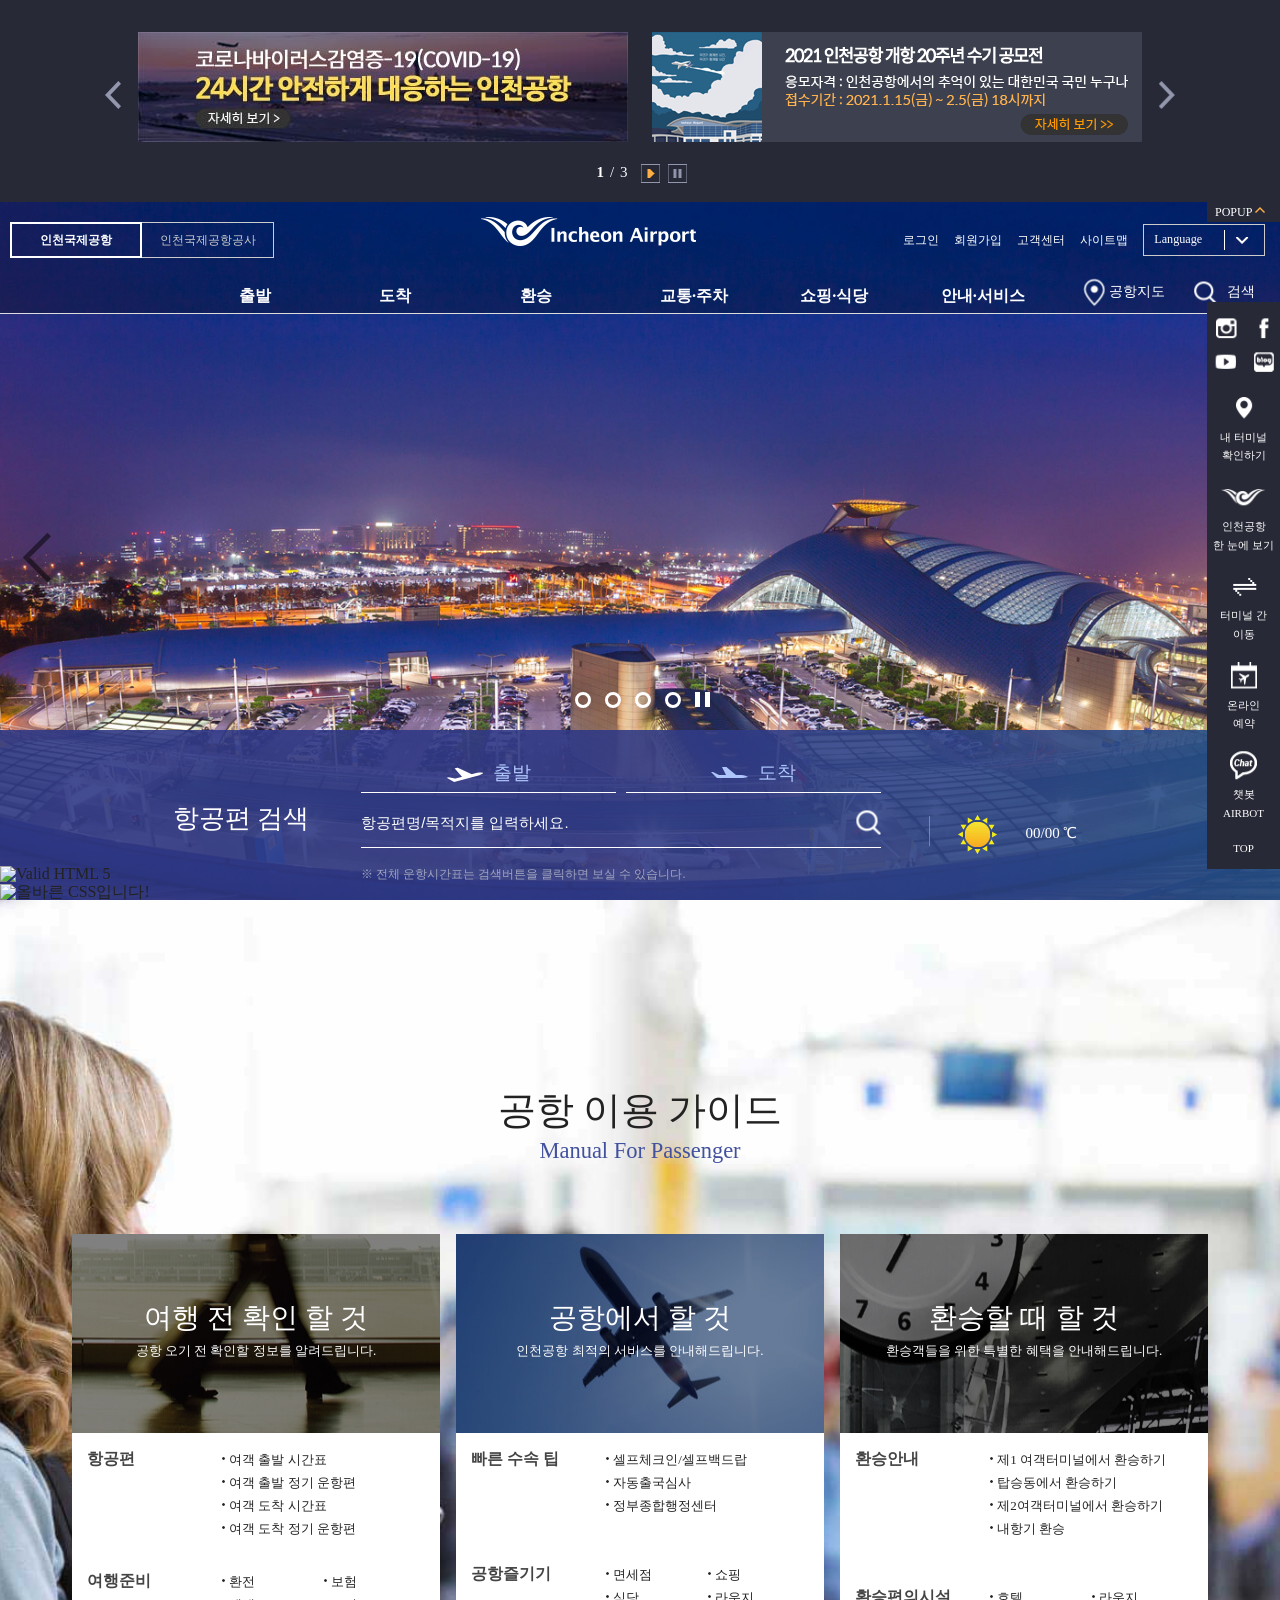
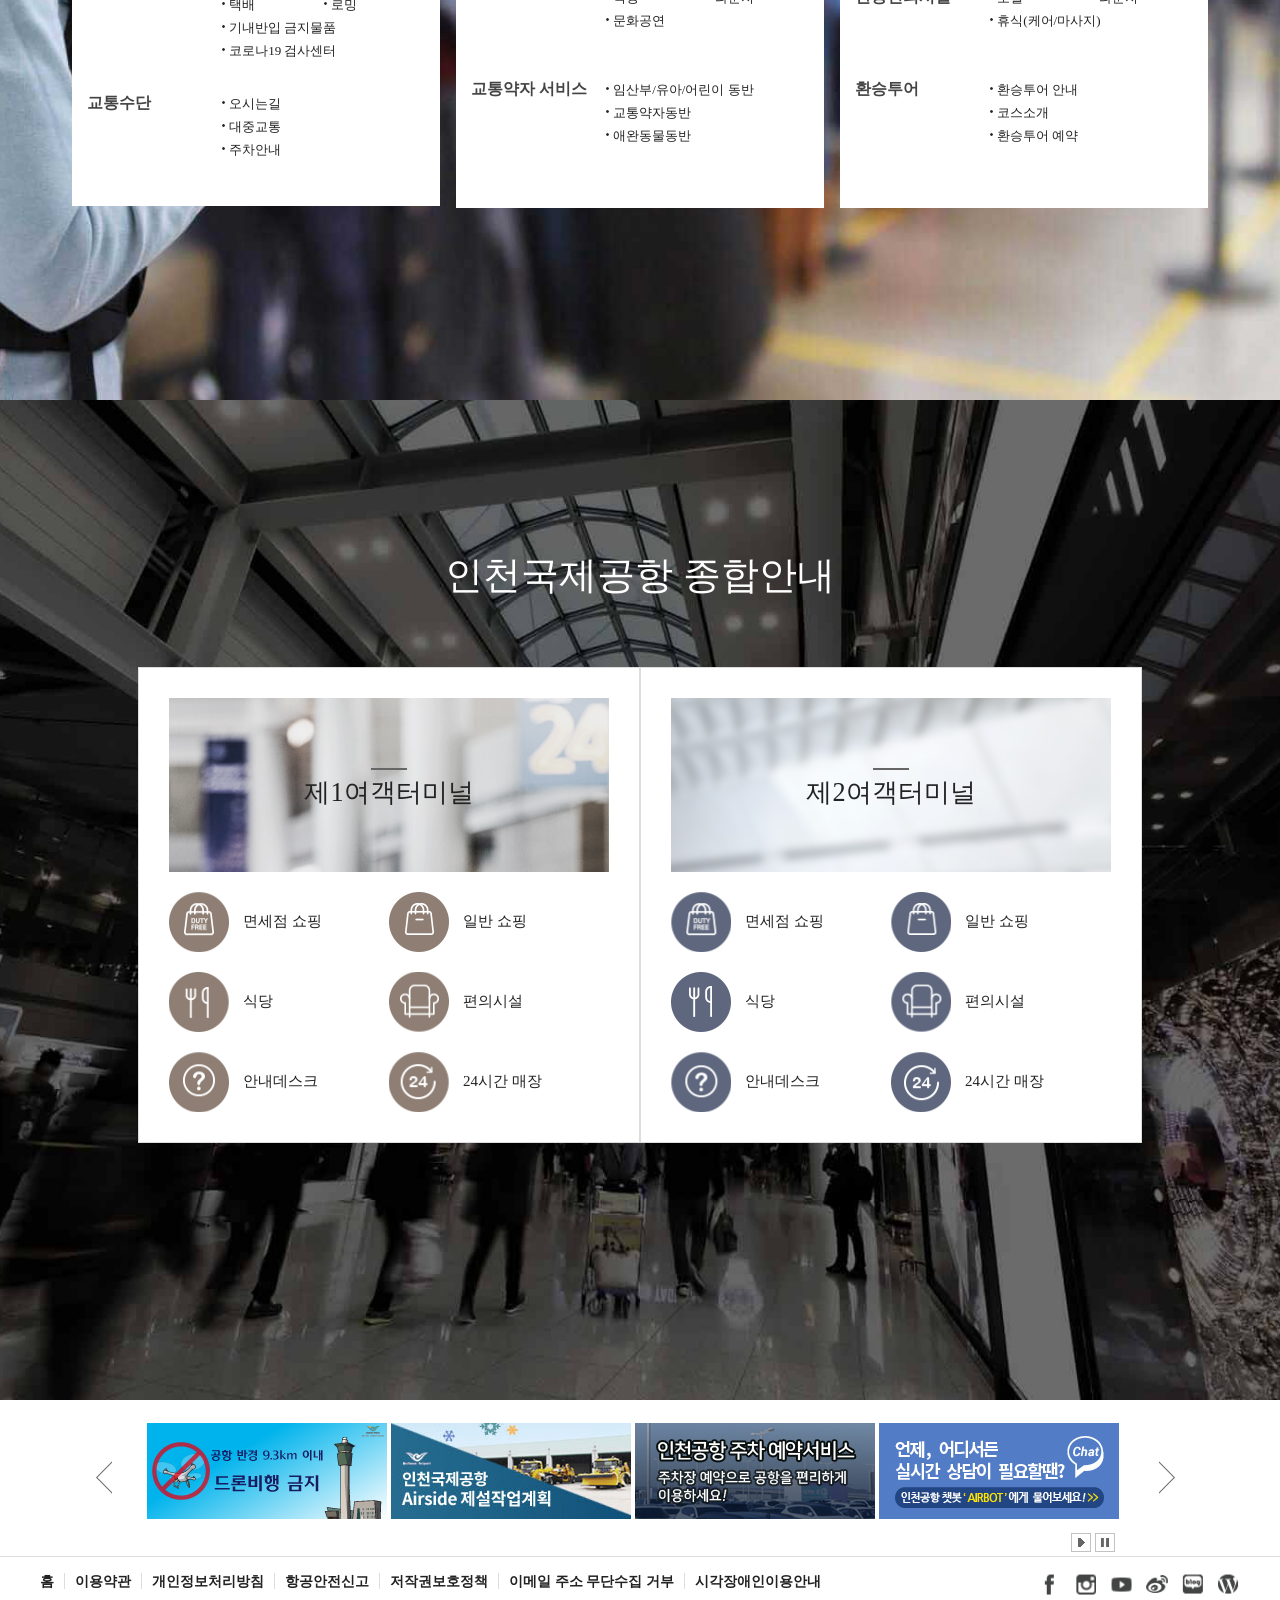
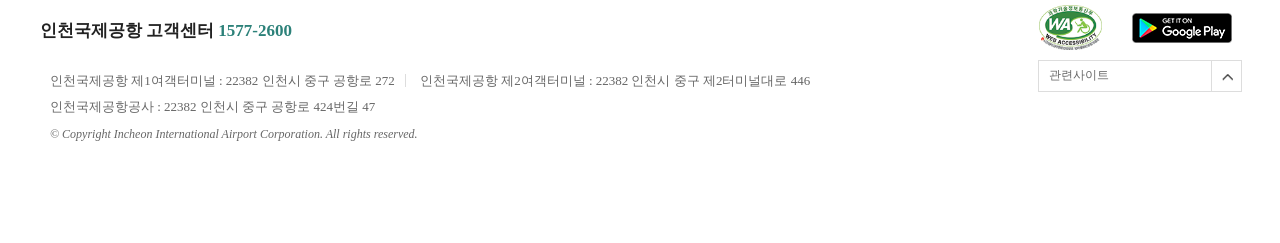
==== index.html @ b33a5fed "update" ====
<!DOCTYPE html>
<html lang="ko">
<head>
    <title>인천국제공항</title>
    <meta charset="UTF-8">
    <meta http-equiv="X-UA-Compatible" content="IE=Edge">
    <!-- <meta http-equiv="X-UA-Compatible" content="IE=Emulate10"> -->
    <meta name="Viewport" content="width=device-width, initial-scale=1.0, minimum-scale=1.0. maximum-scale=1.6, user-scalable=no">
    <meta name="Title" content="인천국제공항">
    <meta name="Publisher" content="프론트엔드 박소혜">
    <meta name="Author-date" content="2021-01-20"> 
    <meta name="Author" content="프론트엔드 박소혜">
    <meta name="Copyright" content="인천국제공항">
    <meta name="Keywords" content="인천국제공항, 인천국제공항공사, 출발, 도착, 환승, 교통, 주차, 쇼핑, 공항지도, 항공편, 수속, 제1 여객터미널, 제2 여객터미널, 면세점">
    <meta name="description" content="인천공항 한 눈에 보기 제1여객터미널 안내표 : 제1교통센터, 제1여객터미널로 구성. 제1교통센터, 제1여객터미널. 일반구역, 면세구역, 탑승동. 4F, 전문식당가"> 
    <meta name="Robots" content="index, follow">

    <!-- 파비콘 -->
    <link rel="shortcut icon" href="./img/favicon-16x16.png">
    <link rel="shortcut icon" href="./img/favicon-32x32.png">
    <link rel="apple-touch-icon" href=".img/apple-touch-icon.png">

    <link rel="stylesheet" href="./css/common.css">
    <link rel="stylesheet" href="./css/style.css">
    <link rel="stylesheet" href="./css/fonts.css">
    <link rel="stylesheet" href="./css/response.css">

    <!-- 오픈 아이콘 -->
    <link rel="stylesheet" href="https://cdnjs.cloudflare.com/ajax/libs/font-awesome/4.7.0/css/font-awesome.min.css"> <!-- font-awesome 4.0 -->
    <script src='https://kit.fontawesome.com/a076d05399.js'></script> <!-- font-awesome 5.0 -->

    <!-- 오픈소스 -->
    <script src="./js/lib/jquery-1.12.4.min.js"></script>
    <script src="./js/lib/prefixfree.min.js"></script>
    <script src="./js/lib/jquery.touchSwipe.js"></script>
    <script src="./js/lib/jquery.easing.1.3.js"></script>

    <!-- 조건 주석문 익스프롤러 하위 IE9 IE8 IE7 폴리필 -->
    <!-- 스크립트 스타일 -->

    <!--[if lte IE 9]>
        <script src="./js/lib/IE9.js"></script>
    <![endif]-->

    <!--[if lte IE 8]>
        <script src="./js/lib/html5shiv.min.js"></script>
        <script src="./js/lib/jqPIE.js"></script>
        <script src="./js/lib/PIE.js"></script>
        <link rel="stylesheet" type="text/css" href="./css/ie8.css">
    <![endif]-->

    <!--[if lte IE 7]>
        <link rel="stylesheet" type="text/css" href="./css/ie7.css">
    <![endif]-->
 
</head>
<body>
<ul id="skip">
        <li><a href="#wrap">본문 바로가기</a></li>
        <li><a href="#header">주 메뉴 바로가기</a></li>
</ul>

<div id="wrap">
    <!-- mobile -->
    <div id="mobile">
        <div id="mobile-header">
        <div class="wrap">
            <div class="gap">
                <div class="content">
                    <div class="mobile-menu">
                        <a href="javascript:" class="mMenuBtn" title="인천국제공항 모바일전용 메뉴버튼">
                            <i></i>
                            <i></i>
                            <i></i>
                        </a>
                    </div>
                    <div class="mobile-logo">
                        <a href="http://sohye.dothome.co.kr/airport/" title="인천국제공항"><img src="./img/logo.png" alt="인천국제공항 로고"></a>
                    </div>
                </div>
            </div>
        </div>
        </div>

    <!-- mobile menu -->
        <div id="mobile-menu">
            <div class="whole-wrap">
                <div class="mMenu-header">
            <div class="wrap">
                <div class="gap">
                    <ul class="row1">
                        <li class="side-btn">
                            <a href="https://www.airport.kr/ap/ko/map/mapInfo.do">
                                <i></i>
                                <span>공항지도</span>
                            </a>
                        </li>
                        <li class="side-btn">
                            <a href="javascript:">
                                <i></i>
                                <span>검색</span>
                            </a>
                        </li>
                        <li class="close-btn">
                            <a href="#" class="closeBtn" title="모바일 메뉴닫기">
                                <i></i>
                                <i></i>
                            </a>
                        </li>
                    </ul>
                    <ul class="row2">
                        <li><a href="#" title="인천국제공항 로그인">로그인</a></li>
                        <li><a href="https://www.airport.kr/ap/ko/cmm/memberRegGuide.do" title="인천국제공항 회원가입">회원가입</a></li>
                        <li><a href="https://www.airport.kr/ap/ko/cus/faqList.do" title="인천국제공항 고객센터">고객센터</a></li>
                        <li><a href="https://www.airport.kr/ap_cnt/ko/cmm/sitemap/sitemap.do" title="인천국제공항 사이트맵">사이트맵</a></li>
                    </ul>
                </div>
            </div>
                </div>
                <div class="mMenu-main">
                    <div class="wrap">
                        <div class="gap">
                            
                            <ul class="content">
                                <li>
                                    <a href="https://www.airport.kr/ap/ko/dep/depPasSchList.do" class="mobile-title" title="출발">
                                        <span>출발</span>
                                        <i></i>
                                    </a>
                                    <span class="mobile-side">
                                        <a href="https://www.airport.kr/ap/ko/dep/depPasSchList.do" title="출발시간">출발시간</a>
                                        <a href="https://www.airport.kr/ap_cnt/ko/dep/process/deppro.do" title="출발절차">출발절차</a>
                                        <a href="https://www.airport.kr/ap_cnt/ko/dep/depche/depche.do" title="출발체크사항">출발체크사항</a>
                                        <a href="https://www.airport.kr/ap/ko/dep/apAirlinesList.do" title="취항정보">취항정보</a>
                                    </span>
                                </li>
                            
                                <li>
                                    <a href="https://www.airport.kr/ap/ko/arr/arrPasSchList.do" class="mobile-title" title="도착">
                                        <span>도착</span>
                                        <i></i>
                                    </a>
                                    <span class="mobile-side">
                                        <a href="https://www.airport.kr/ap/ko/arr/arrPasSchList.do" title="도착시간">도착시간</a>
                                        <a href="https://www.airport.kr/ap_cnt/ko/arr/process/immpro.do" title="입국절차">입국절차</a>
                                        <a href="https://www.airport.kr/ap_cnt/ko/arr/welcom/welcom.do" title="환영안내">환영안내</a>
                                    </span>
                                </li>
                            
                                <li>
                                    <a href="https://www.airport.kr/ap_cnt/ko/trn/intro/intro.do" class="mobile-title" title="환승">
                                        <span>환승</span>
                                        <i></i>
                                    </a>
                                    <span class="mobile-side">
                                        <a href="https://www.airport.kr/ap_cnt/ko/trn/intro/intro.do" title="환승안내">환승안내</a>
                                        <a href="https://www.airport.kr/ap/ko/trn/trnServiceMain.do" title="환승편의시설">환승편의시설</a>
                                        <a href="https://www.airport.kr/ap/ko/trn/trnServiceMain.do" title="환승투어">환승투어</a>
                                    </span>
                                </li>
                            
                                <li>
                                    <a href="https://www.airport.kr/ap_cnt/ko/tpt/direction/direction.do" class="mobile-title" title="교통·주차">
                                        <span>교통·주차</span>
                                        <i></i>
                                    </a>
                                    <span class="mobile-side">
                                        <a href="https://www.airport.kr/ap_cnt/ko/tpt/direction/direction.do" title="오시는길">오시는길</a>
                                        <a href="https://www.airport.kr/ap_cnt/ko/tpt/parinf/parinf.do" title="주차안내">주차안내</a>
                                        <a href="https://www.airport.kr/ap_cnt/ko/tpt/pblctpt/pblctpt.do" title="대중교통">대중교통</a>
                                        <a href="https://www.airport.kr/ap_cnt/ko/tpt/shuttle/cirbus1/cirbus1.do" title="공항셔틀버스">공항셔틀버스</a>
                                        <a href="https://www.airport.kr/ap_cnt/ko/tpt/rentcar/rentcar.do" title="렌터카">렌터카</a>
                                    </span>
                                </li>
                            
                                <li>
                                    <a href="https://www.airport.kr/ap/ko/shp/getDutyInfoMain.do" class="mobile-title" title="쇼핑·식당">
                                        <span>쇼핑·식당</span>
                                        <i></i>
                                    </a>
                                    <span class="mobile-side">
                                        <a href="https://www.airport.kr/ap/ko/shp/getDutyInfoMain.do" title="면세점쇼핑">면세점쇼핑</a>
                                        <a href="https://www.airport.kr/ap/ko/shp/getShopInfoMain.do" title="일반쇼핑">일반쇼핑</a>
                                        <a href="https://www.airport.kr/ap/ko/shp/getFoodInfoMain.do" title="식당">식당</a>
                                        <a href="https://www.airport.kr/ap/ko/shp/getEventLayerPopup.do" title="이벤트">이벤트</a>
                                    </span>
                                </li>
                            
                                <li>
                                    <a href="https://www.airport.kr/ap_cnt/ko/svc/terinfo/terinfo.do" class="mobile-title" title="안내·서비스">
                                        <span>안내·서비스</span>
                                        <i></i>
                                    </a>
                                    <span class="mobile-side">
                                        <a href="https://www.airport.kr/ap_cnt/ko/svc/terinfo/terinfo.do" title="터미널안내">터미널안내</a>
                                        <a href="https://www.airport.kr/ap/ko/map/mapInfo.do?TERMINAL=P01" title="공항지도">공항지도</a>
                                        <a href="https://www.airport.kr/ap/ko/svc/getFacilityMain.do" title="안내·편의시설">안내·편의시설</a>
                                        <a href="https://www.airport.kr/ap/ko/svc/attractionMain.do" title="공항즐기기">공항즐기기</a>
                                        <a href="https://www.airport.kr/ap_cnt/ko/svc/cusserv/cusserv.do" title="맞춤형 서비스">맞춤형 서비스</a>
                                    </span>
                                </li>
                            </ul>
                            <div class="footer-row1">
                                <ul>
                                    <li>
                                        <a href="https://www.airport.kr/ap/ko/index.do" title="인천국제공항 한국어 사이트 바로가기">한국어
                                        </a>
                                        <i>|</i>
                                    </li>
                                    <li>
                                        <a href="https://www.airport.kr/ap/en/index.do" title="Incheon International Airport English Website">English
                                        </a>
                                        <i>|</i>
                                    </li>
                                    <li>
                                        <a href="https://www.airport.kr/ap/ch/index.do" title="仁川国际机场中文网站">中文
                                        </a>
                                        <i>|</i>
                                    </li>
                                    <li>
                                        <a href="https://www.airport.kr/ap/ja/index.do" title="仁川国際空港 日本語ウェブサイト">日本語
                                        </a>
                                    </li>
                                </ul>
                            </div>
                            <div class="footer-row2">
                                <ul>
                                    <li class="airport">
                                        <a href="http://sohye.dothome.co.kr/airport/">
                                            <span>인천국제공항</span>
                                        </a>
                                    </li>
                                    <li class="corp">
                                        <a href="https://www.airport.kr/co/ko/index.do">
                                            <span>인천국제공항공사</span>
                                        </a>
                                    </li>
                                </ul>
                            </div>
                            
                        </div>
                    </div>
                </div>
            </div>
        </div>
    </div>

    <!-- pop-up -->
    <div class="pop-up">
        <div class="slide-container">
            <div class="slide-view">
                <ul class="slide-wrap clearfix">

                    <li class="slide slide2"><!--3/3-->
                        <div class="slide-gap"> <!-- 바깥여백 margin -->
                            <span><!-- 여백 -->
                                <a href="https://www.airport.kr/co/ko/cmm/cmmBbsView.do?FNCT_CODE=19&NTT_ID=24870" title="코로나19 관련 국가별 입국 제한 현황">
                                    <img src="./img/pop-slide4.png" alt="코로나19 관련하여 국가별 입국 제한 현황을 사전에 확인하시어, 출국 전 참고하여 주시기 바랍니다."></a></span>
                        </div>
                    </li>
                    <li class="slide slide0"><!--1/3-->
                        <div class="slide-gap"> <!-- 바깥여백 margin -->
                            <span><!-- 여백 -->
                                <a href="https://www.airport.kr/ap_cnt/ko/svc/covid19/checkin/checkin.do" title="코로나바이러스감염증-19(COVID-19) 24시간 안전하게 대응하는 인천공항">
                                    <img src="./img/pop-slide0.jpg" alt="코로나바이러스감염증-10(COVID-19) 24시간 안전하게 대응하는 인천공항 자세히 보기"></a></span>
                            <span><!-- 여백 -->
                                <a href="https://www.airport.kr/co/ko/cmm/cmmBbsView.do?PAGEINDEX=1&SEARCH_STR=&FNCT_CODE=19&SEARCH_TYPE=&NTT_ID=25133&SEARCH_FROM=2005.01.03&SEARCH_TO=2021.01.14" title="2021 인천공항 개항 20주년 수기 공모전">
                                    <img src="./img/pop-slide1.png" alt="2021 인천공항 개항 20주년 수기 공모전. 응모자격 : 인천공항에서의 추억이 있는 대한민국 국민 누구나. 접수기간 : 2021.1.15(금) ~ 2.5(금) 18시까지"></a></span>
                        </div>
                    </li>
                    <li class="slide slide1"><!--2/3-->
                        <div class="slide-gap"> <!-- 바깥여백 margin -->
                            <span><!-- 여백 -->
                                <a href="https://www.airport.kr/ap_cnt/ko/svc/covid19/medical/medical.do" title="인천공항 코로나19 검사센터 운영 안내">
                                    <img src="./img/pop-slide2.png" alt="인천공항 코로나19 검사센터 운영 안내. 20.12.31부터 인천공항 코로나19 검사센터가 운영됩니다. 이용에 참고하여 주시기 바랍니다. 위치: 제2여객터미널 지하1층 서편주차장"></a></span>
                            <span><!-- 여백 -->
                                <a href="http://ncov.mohw.go.kr/" title="코로나바이러스감염증-19(COVID-19) 신속한 정보를 확인하세요!">
                                    <img src="./img/pop-slide3.png" alt="코로나바이러스감염증-19(COVID-19) 신속한 정보를 확힌하세요! 대한민국 코로나바이러스감염증-19 홈페이지 바로가기"></a></span>
                        </div>
                    <li class="slide slide2"><!--3/3-->
                        <div class="slide-gap"> <!-- 바깥여백 margin -->
                            <span><!-- 여백 -->
                                <a href="https://www.airport.kr/co/ko/cmm/cmmBbsView.do?FNCT_CODE=19&NTT_ID=24870" title="코로나19 관련 국가별 입국 제한 현황">
                                    <img src="./img/pop-slide4.png" alt="코로나19 관련하여 국가별 입국 제한 현황을 사전에 확인하시어, 출국 전 참고하여 주시기 바랍니다."></a></span>
                        </div>
                    </li>
                    <li class="slide slide0"><!--1/3-->
                        <div class="slide-gap"> <!-- 바깥여백 margin -->
                            <span><!-- 여백 -->
                                <a href="https://www.airport.kr/ap_cnt/ko/svc/covid19/checkin/checkin.do" title="코로나바이러스감염증-19(COVID-19) 24시간 안전하게 대응하는 인천공항">
                                    <img src="./img/pop-slide0.jpg" alt="코로나바이러스감염증-10(COVID-19) 24시간 안전하게 대응하는 인천공항 자세히 보기"></a></span>
                            <span><!-- 여백 -->
                                <a href="https://www.airport.kr/co/ko/cmm/cmmBbsView.do?PAGEINDEX=1&SEARCH_STR=&FNCT_CODE=19&SEARCH_TYPE=&NTT_ID=25133&SEARCH_FROM=2005.01.03&SEARCH_TO=2021.01.14" title="2021 인천공항 개항 20주년 수기 공모전">
                                    <img src="./img/pop-slide1.png" alt="2021 인천공항 개항 20주년 수기 공모전. 응모자격 : 인천공항에서의 추억이 있는 대한민국 국민 누구나. 접수기간 : 2021.1.15(금) ~ 2.5(금) 18시까지"></a></span>
                        </div>
                    </li>
                </ul>
                <div class="left-btn">
                    <a href="#" class="leftBtn" title="팝업창 이전 버튼"></a>
                </div>
                <div class="right-btn">
                    <a href="#" class="rightBtn" title="팝업창 다음 버튼"></a>
                </div>
            </div>
            <div class="page-wrap">
                <span class="pageBtn addPage">1</span>
                <span class="pageBtn">/</span>
                <span class="pageBtn">3</span>
                <span class="playBtn"><a href="#" title="재생버튼" class="pagePlay"></a></span>
                <span class="stopBtn"><a href="#" title="정지버튼" class="pageStop"></a></span>
            </div>
        </div>

        <div class="pop-close-btn">
            <a href="javascript:" class="closeBtn">
                POPUP
                <span></span>
            </a>
        </div>
        
    </div>
    
    <header id="header">
        <div class="wrap">
            <div class="gap">
                <ul class="content">

                    <li class="left">
                        <div class="airport">
                            <a href="http://sohye.dothome.co.kr/airport/">
                                <span>인천국제공항</span>
                            </a>
                        </div>
                        <div class="corp">
                            <a href="https://www.airport.kr/co/ko/index.do">
                                <span>인천국제공항공사</span>
                            </a>
                        </div>
                    </li>

                    <li class="logo">
                        <a href="http://sohye.dothome.co.kr/airport/" title="인천국제공항 바로가기"></a>
                    </li>

                    <li class="right">
                        <aside id="aside">

                            <ul>
                                <li><a href="javascript:" title="로그인">로그인</a></li><!-- 팝업창 -->
                                <li><a href="https://www.airport.kr/ap/ko/cmm/memberRegGuide.do" title="회원가입">회원가입</a></li>
                                <li><a href="https://www.airport.kr/ap/ko/cus/faqList.do" title="고객센터">고객센터</a></li>
                                <li><a href="https://www.airport.kr/ap_cnt/ko/cmm/sitemap/sitemap.do" title="사이트맵">사이트맵</a></li>
                            </ul>
                            
                            <div class="language">
                                <a href="javascript:" class="languageBtn" title="language">Language<span><i></i></span></a>
                            </div>
                            <div class="multi">
                                <a href="https://www.airport.kr/ap/ko/index.do" title="인천국제공항 한국어 사이트 바로가기">한국어</a>
                                <a href="https://www.airport.kr/ap/en/index.do" title="Incheon International Airport English Website">English</a>
                                <a href="https://www.airport.kr/ap/ch/index.do" title="仁川国际机场中文网站">中文</a>
                                <a href="https://www.airport.kr/ap/ja/index.do" title="仁川国際空港 日本語ウェブサイト">日本語</a>
                            </div>
                        </aside>    
                    </li>

                </ul>
                <div id="nav">
                    <div class="nav-gap">
                        <ul class="nav-content">
                            <li class="main-btn"><a href="https://www.airport.kr/ap/ko/dep/depPasSchList.do"  class="mainBtn" title="출발">출발</a></li>
                            <li class="main-btn"><a href="https://www.airport.kr/ap/ko/arr/arrPasSchList.do"  class="mainBtn" title="도착">도착</a></li>
                            <li class="main-btn"><a href="https://www.airport.kr/ap_cnt/ko/trn/intro/intro.do"  class="mainBtn" title="환승">환승</a></li>
                            <li class="main-btn"><a href="https://www.airport.kr/ap_cnt/ko/tpt/direction/direction.do"  class="mainBtn" title="교통·주차">교통·주차</a></li>
                            <li class="main-btn"><a href="https://www.airport.kr/ap/ko/shp/getDutyInfoMain.do"  class="mainBtn" title="쇼핑·식당">쇼핑·식당</a></li>
                            <li class="main-btn"><a href="https://www.airport.kr/ap_cnt/ko/svc/terinfo/terinfo.do"  class="mainBtn" title="안내·서비스">안내·서비스</a></li>
                        </ul>
                        <ul class="nav-side">
                            <li class="side-btn">
                                <a href="https://www.airport.kr/ap/ko/map/mapInfo.do">
                                    <i></i>
                                    <span>공항지도</span>
                                </a>
                            </li>
                            <li class="side-btn">
                                <a href="javascript:">
                                    <i></i>
                                    <span>검색</span>
                                </a>
                            </li>
                        </ul>
                    </div>
                </div>
            </div>
        </div>
        <!-- sub-menu -->
        <div class="sub-bg">
            <div class="sub-gap">
                <ul class="sub-content">
                    <li>
                        <ul> <!-- 출발 -->
                            <li><a href="https://www.airport.kr/ap/ko/dep/depPasSchList.do" title="출발시간">출발시간</a></li>
                            <li><a href="https://www.airport.kr/ap_cnt/ko/dep/process/deppro.do" title="출발절차">출발절차</a></li>
                            <li><a href="https://www.airport.kr/ap_cnt/ko/dep/depche/depche.do" title="출발체크사항">출발체크사항</a></li>
                            <li><a href="https://www.airport.kr/ap/ko/dep/apAirlinesList.do" title="취항정보">취항정보</a></li>
                        </ul>
                    </li>
                    <li>
                        <ul> <!-- 도착 -->
                            <li><a href="https://www.airport.kr/ap/ko/arr/arrPasSchList.do" title="도착시간">도착시간</a></li>
                            <li><a href="https://www.airport.kr/ap_cnt/ko/arr/process/immpro.do" title="입국절차">입국절차</a></li>
                            <li><a href="https://www.airport.kr/ap_cnt/ko/arr/welcom/welcom.do" title="환영안내">환영안내</a></li>
                        </ul>
                    </li>
                    <li>
                        <ul> <!-- 환승 -->
                            <li><a href="https://www.airport.kr/ap_cnt/ko/trn/intro/intro.do" title="환승안내">환승안내</a></li>
                            <li><a href="https://www.airport.kr/ap/ko/trn/trnServiceMain.do" title="환승편의시설">환승편의시설</a></li>
                            <li><a href="https://www.airport.kr/ap/ko/trn/trnServiceMain.do" title="환승투어">환승투어</a></li>
                        </ul>
                    </li>
                    <li>
                        <ul> <!-- 교통·주차 -->
                            <li><a href="https://www.airport.kr/ap_cnt/ko/tpt/direction/direction.do" title="오시는길">오시는길</a></li>
                            <li><a href="https://www.airport.kr/ap_cnt/ko/tpt/parinf/parinf.do" title="주차안내">주차안내</a></li>
                            <li><a href="https://www.airport.kr/ap_cnt/ko/tpt/pblctpt/pblctpt.do" title="대중교통">대중교통</a></li>
                            <li><a href="https://www.airport.kr/ap_cnt/ko/tpt/shuttle/cirbus1/cirbus1.do" title="공항셔틀버스">공항셔틀버스</a></li>
                            <li><a href="https://www.airport.kr/ap_cnt/ko/tpt/rentcar/rentcar.do" title="렌터카">렌터카</a></li>
                        </ul>
                    </li>
                    <li>
                        <ul> <!-- 쇼핑·식당 -->
                            <li><a href="https://www.airport.kr/ap/ko/shp/getDutyInfoMain.do" title="면세점쇼핑">면세점쇼핑</a></li>
                            <li><a href="https://www.airport.kr/ap/ko/shp/getShopInfoMain.do" title="일반쇼핑">일반쇼핑</a></li>
                            <li><a href="https://www.airport.kr/ap/ko/shp/getFoodInfoMain.do" title="식당">식당</a></li>
                            <li><a href="https://www.airport.kr/ap/ko/shp/getEventLayerPopup.do" title="이벤트">이벤트</a></li>
                        </ul>
                    </li>
                    <li>
                        <ul> <!-- 안내·서비스 -->
                            <li><a href="https://www.airport.kr/ap_cnt/ko/svc/terinfo/terinfo.do" title="터미널안내">터미널안내</a></li>
                            <li><a href="https://www.airport.kr/ap/ko/map/mapInfo.do?TERMINAL=P01" title="공항지도">공항지도</a></li>
                            <li><a href="https://www.airport.kr/ap/ko/svc/getFacilityMain.do" title="안내·편의시설">안내·편의시설</a></li>
                            <li><a href="https://www.airport.kr/ap/ko/svc/attractionMain.do" title="공항즐기기">공항즐기기</a></li>
                            <li><a href="https://www.airport.kr/ap_cnt/ko/svc/cusserv/cusserv.do" title="맞춤형 서비스">맞춤형 서비스</a></li>
                        </ul>
                    </li>
                </ul>
            </div>
        </div>
    </header>

    <div id="wheel-nav">
        <div class="wrap">
            <div class="gap">
                <div class="content">
                    <ul class="clearfix">
                        <li class="logo"><h2><img src="./img/logo_symbol.png" alt="인천국제공항 네비게이션 로고"></h2></li>
                        <li class="mainMenu">
                            <ul class="clearfix">
                                <li class="main-btn"><a href="https://www.airport.kr/ap/ko/dep/depPasSchList.do"  class="mainBtn" title="출발">출발</a></li>
                                <li class="main-btn"><a href="https://www.airport.kr/ap/ko/arr/arrPasSchList.do"  class="mainBtn" title="도착">도착</a></li>
                                <li class="main-btn"><a href="https://www.airport.kr/ap_cnt/ko/trn/intro/intro.do"  class="mainBtn" title="환승">환승</a></li>
                                <li class="main-btn"><a href="https://www.airport.kr/ap_cnt/ko/tpt/direction/direction.do"  class="mainBtn" title="교통·주차">교통·주차</a></li>
                                <li class="main-btn"><a href="https://www.airport.kr/ap/ko/shp/getDutyInfoMain.do"  class="mainBtn" title="쇼핑·식당">쇼핑·식당</a></li>
                                <li class="main-btn"><a href="https://www.airport.kr/ap_cnt/ko/svc/terinfo/terinfo.do"  class="mainBtn" title="안내·서비스">안내·서비스</a></li>
                            </ul>
                        </li>
                        <li class="searchMenu">
                            <ul class="clearfix">
                                <li class="side-btn">
                                    <a href="https://www.airport.kr/ap/ko/map/mapInfo.do">
                                        <i></i>
                                        <span>공항지도</span>
                                    </a>
                                </li>
                                <li class="side-btn">
                                    <a href="javascript:">
                                        <i></i>
                                        <span>검색</span>
                                    </a>
                                </li>
                            </ul>
                        </li>
                    </ul>
                </div>
            </div>
        </div>
    </div>

    <main id="main">
        <section id="section01" class="wheel_event">
            <div class="wrap">
                <div class="gap">
                    <div class="content">
                        <div class="slide-container">
                            <div class="slide-view">
                                <ul class="slide-wrap">
                                    <li class="slide slide0">
                                        <h2>Incheon Airport</h2>
                                        <h3>공항, 그 한계를 뛰어넘다</h3>
                                    </li>
                                    <li class="slide slide1">
                                        <h2>Incheon Airport</h2>
                                        <h3>감동, 그 기대를 뛰어넘다</h3>
                                    </li>
                                    <li class="slide slide2">
                                        <h2>Incheon Airport</h2>
                                        <h3>예술, 그 가치를 뛰어넘다</h3>
                                    </li>
                                    <li class="slide slide3">
                                        <h2>Incheon Airport</h2>
                                        <h3>기술, 그 상상을 뛰어넘다</h3>
                                    </li>
                                </ul>
                            </div>
                            <div class="btn-wrap">
                                <div class="next-btn"><a href="javascript:" class="nextBtn"></a></div>
                                <div class="prev-btn"><a href="javascript:" class="prevBtn"></a></div>
                            </div>
                            <div class="page-wrap">
                                <ul class="clearfix">
                                    <li><a href="javascript:" title="슬라이드1" class="pageBtn addEffect"><i class="blind">icon</i></a></li>
                                    <li><a href="javascript:" title="슬라이드2" class="pageBtn"><i class="blind">icon</i></a></li>
                                    <li><a href="javascript:" title="슬라이드3" class="pageBtn"><i class="blind">icon</i></a></li>
                                    <li><a href="javascript:" title="슬라이드4" class="pageBtn"><i class="blind">icon</i></a></li>
                                    <li><a href="javascript:" title="재생/정지버튼" class="playBtn"></a>
                                    </li>
                                </ul>
                            </div>
                            <div class="search-wrap"><!-- bg url -->
                                <ul class="clearfix">
                                    <li class="search-title"><!-- display inline-block 항공편검색 -->
                                        <a href="javascript:" title="항공편 검색">항공편 검색</a>
                                    </li>
                                    <li class="search-flight"><!-- 출발,도착 -->
                                        <ul>
                                            <li class="row1 claerfix">
                                                <div>
                                                    <a href="javascript:" title="출발" class="addClick">
                                                        <i class="icon-plane"></i>
                                                        출발
                                                    </a>
                                                </div>
                                                <div>
                                                    <a href="javascript:" title="도착">
                                                        <i class="icon-plane"></i>
                                                        도착
                                                    </a>
                                                </div>
                                            </li>
                                            <li class="row2">
                                                <div>
                                                    <input type="text" name="flight" id="flight" placeholder="항공편명/목적지를 입력하세요.">
                                                    <a href="https://www.airport.kr/ap/ko/dep/depPasSchList.do"></a>
                                                </div>
                                            </li>
                                            <li class="row3">
                                                <span>※ 전체 운항시간표는 검색버튼을 클릭하면 보실 수 있습니다.</span>
                                            </li>
                                        </ul>
                                    </li>
                                    <li class="weather clearfix"><!-- 날씨,기온 -->
                                        <div>
                                            <span></span>
                                        </div>
                                        <div>
                                            <span>00/00 ℃</span>
                                        </div>
                                    </li>
                                </ul>
                            </div>
                        </div>
                    </div>
                </div>
            </div>
        </section>
        <section id="section02" class="wheel_event">
            <div class="wrap"><!-- width 100% -->
                <div class="gap"> <!-- max-width 1152 margin 0 auto -->
                    <div class="container"> <!-- width 100% -->
                        <div class="title-wrap">
                            <h2>공항 이용 가이드</h2>
                            <h3>Manual For Passenger</h3>
                        </div>
                        <ul class="clearfix">
                            <li> <!-- 1. 여행 전 확인 할 것 width 368(31.94444444%) height 540-->
                                <div class="li-gap"> <!-- margin 0 8px 총 16px-->
                                    <div class="header-wrap"> <!--width100% height200-->
                                        <h2>여행 전 확인 할 것</h2>
                                        <h3>공항 오기 전 확인할 정보를 알려드립니다.</h3>
                                    </div>
                                    <div class="content-wrap"><!-- width 100% height340-->
                                        <ul><!--  padding15 -->
                                            <li><!-- 1/3 항공편 -->
                                            <!-- <div class="content-box">
                                                
                                            </div> -->
                                            <div class="left-wrap"><!--width40%-->
                                                <span>항공편</span>
                                            </div>
                                            <div class="right-wrap"><!--width60%-->
                                                <ul>
                                                    <li><a href="https://www.airport.kr/ap/ko/dep/depPasSchList.do" title="여객 출발 시간표">여객 출발 시간표</a></li>
                                                    <li><a href="https://www.airport.kr/ap/ko/dep/pasRegSchList.do" title="여객 출발 정기 운항편">여객 출발 정기 운항편</a></li>
                                                    <li><a href="https://www.airport.kr/ap/ko/arr/arrPasSchList.do" title="여객 도착 시간표">여객 도착 시간표</a></li>
                                                    <li><a href="https://www.airport.kr/ap/ko/arr/pasRegSchList.do" title="여객 도착 정기 운항편">여객 도착 정기 운항편</a></li>
                                                </ul>
                                            </div>
                                            </li>
                                            <li> <!-- 2/3 여행준비 -->
                                            <div class="left-wrap"><span>여행준비</span></div>
                                            <div class="right-wrap">
                                                <ul>
                                                    <li><a href="https://www.airport.kr/ap/ko/svc/getFacilityMain.do?CTGRY_ID=11&UPPER_ID=111" title="환전">환전</a></li>
                                                    <li><a href="https://www.airport.kr/ap/ko/svc/getFacilityMain.do?CTGRY_ID=11&UPPER_ID=112" title="보험">보험</a></li>
                                                    <li><a href="https://www.airport.kr/ap/ko/svc/getFacilityMain.do?CTGRY_ID=16&UPPER_ID=161" title="택배">택배</a></li>
                                                    <li><a href="https://www.airport.kr/ap/ko/svc/getFacilityMain.do?CTGRY_ID=12&UPPER_ID=127" title="로밍">로밍</a></li>
                                                    <li class="long"><a href="" title="기내반입 금지물품">기내반입 금지물품</a></li>
                                                    <li class="long"><a href="https://www.airport.kr/ap_cnt/ko/svc/covid19/medical/medical.do" title="코로나19 검사센터">코로나19 검사센터</a></li>
                                                </ul>
                                            </div>
                                            </li>
                                            <li> <!-- 3/3 교통수단-->
                                            <div class="left-wrap"><span>교통수단</span></div>
                                            <div class="right-wrap">
                                                <ul>
                                                    <li><a href="https://www.airport.kr/ap_cnt/ko/tpt/direction/direction.do" title="오시는길">오시는길</a></li>
                                                    <li><a href="https://www.airport.kr/ap_cnt/ko/tpt/pblctpt/pblctpt.do" title="대중교통">대중교통</a></li>
                                                    <li><a href="https://www.airport.kr/ap_cnt/ko/tpt/parinf/parinf.do" title="주차안내">주차안내</a></li>
                                                </ul>
                                            </div>
                                            </li>
                                        </ul>
                                    </div>
                                </div>
                            </li>
                            <li> <!-- 2. -->
                                <div class="li-gap">
                                    <div class="header-wrap">
                                        <h2>공항에서 할 것</h2>
                                        <h3>인천공항 최적의 서비스를 안내해드립니다. </h3>
                                    </div>
                                    <div class="content-wrap">
                                        <ul>
                                            <li>
                                                <div class="left-wrap"><span>빠른 수속 팁</span></div>
                                                <div class="right-wrap">
                                                    <ul>
                                                        <li><a href="https://www.airport.kr/ap_lp/ko/dep/process/selfcheck/selfcheck.do" title="셀프체크인/셀프백드랍">셀프체크인/셀프백드랍</a></li>
                                                        <li><a href="https://www.airport.kr/ap_lp/ko/dep/process/autimm/autimm.do" title="자동출국심사">자동출국심사</a></li>
                                                        <li><a href="https://www.airport.kr/ap_lp/ko/dep/process/govcen/govcen.do" title="정부종합행정센터">정부종합행정센터</a></li>
                                                    </ul>
                                                </div>
                                            </li>
                                            <li>
                                                <div class="left-wrap"><span>공항즐기기</span></div>
                                                <div class="right-wrap">
                                                    <ul>
                                                        <li><a href="https://www.airport.kr/ap/ko/shp/getDutyInfoMain.do" title="면세점">면세점</a></li>
                                                        <li><a href="https://www.airport.kr/ap/ko/shp/getShopInfoMain.do" title="쇼핑">쇼핑</a></li>
                                                        <li><a href="https://www.airport.kr/ap/ko/shp/getFoodInfoMain.do" title="식당">식당</a></li>
                                                        <li><a href="https://www.airport.kr/ap/ko/svc/getFacilityMain.do?CTGRY_ID=14&UPPER_ID=142" title="라운지">라운지</a></li>
                                                        <li><a href="https://www.airport.kr/ap/ko/svc/attractionMain.do?TAB_ID=51" title="문화공연">문화공연</a></li>
                                                    </ul>
                                                </div>
                                            </li>
                                            <li>
                                                <div class="left-wrap"><span>교통약자 서비스</span></div>
                                                <div class="right-wrap">
                                                    <ul>
                                                        <li><a href="https://www.airport.kr/ap_lp/ko/svc/cusserv/servacc/servacc.do" title="임산부/유아/어린이 동반">임산부/유아/어린이 동반</a></li>
                                                        <li><a href="https://www.airport.kr/ap_lp/ko/svc/cusserv/servtra/servtra.do" title="교통약자동반">교통약자동반</a></li>
                                                        <li><a href="https://www.airport.kr/ap_lp/ko/svc/cusserv/servpet/servpet.do" title="애완동물동반">애완동물동반</a></li>
                                                    </ul>
                                                </div>
                                            </li>
                                        </ul>
                                    </div>
                                </div>
                            </li>
                            <li>
                                <div class="li-gap">
                                    <div class="header-wrap">
                                        <h2>환승할 때 할 것</h2>
                                        <h3>환승객들을 위한 특별한 혜택을 안내해드립니다.</h3>
                                    </div>
                                    <div class="content-wrap">
                                        <ul>
                                            <li>
                                                <div class="left-wrap"><span>환승안내</span></div>
                                                <div class="right-wrap">
                                                    <ul>
                                                        <li><a href="https://www.airport.kr/ap_lp/ko/trn/intro/t1trnt1t1/t1trnt1t1.do" title="제1 여객터미널에서 환승하기">제1 여객터미널에서 환승하기</a></li>
                                                        <li><a href="https://www.airport.kr/ap_lp/ko/trn/intro/boatrnboat1/boatrnboat1.do" title="탑승동에서 환승하기">탑승동에서 환승하기</a></li>
                                                        <li><a href="https://www.airport.kr/ap_lp/ko/trn/intro/t2trnt2t1/t2trnt2t1.do" title="제2여객터미널에서 환승하기">제2여객터미널에서 환승하기</a></li>
                                                        <li><a href="https://www.airport.kr/ap_lp/ko/trn/intro/inntrn/inntrn.do" title="내항기 환승">내항기 환승</a></li>
                                                    </ul>
                                                </div>
                                            </li>
                                            <li>
                                                <div class="left-wrap"><span>환승편의시설</span></div>
                                                <div class="right-wrap">
                                                    <ul>
                                                        <li><a href="https://www.airport.kr/ap/ko/svc/getFacilityMain.do?CTGRY_ID=14&UPPER_ID=141" title="호텔">호텔</a></li>
                                                        <li><a href="https://www.airport.kr/ap/ko/svc/getFacilityMain.do?CTGRY_ID=14&UPPER_ID=142" title="라운지">라운지</a></li>
                                                        <li class="long"><a href="https://www.airport.kr/ap/ko/svc/getFacilityMain.do?CTGRY_ID=14&UPPER_ID=146" title="휴식(케어/마사지)">휴식(케어/마사지)</a></li>
                                                    </ul>
                                                </div>
                                            </li>
                                            <li>
                                                <div class="left-wrap"><span>환승투어</span></div>
                                                <div class="right-wrap">
                                                    <ul>
                                                        <li><a href="https://www.airport.kr/ap_cnt/ko/trn/tour/trtour/trtour.do" title="환승투어 안내">환승투어 안내</a></li>
                                                        <li><a href="https://www.airport.kr/ap_cnt/ko/trn/tour/trcose/trcose.do" title="코스소개">코스소개</a></li>
                                                        <li><a href="https://www.airport.kr/ap/ko/trn/trnTourMain.do" title="환승투어 예약">환승투어 예약</a></li>
                                                    </ul>
                                                </div>
                                            </li>
                                        </ul>
                                    </div>
                                </div>    
                            </li>
                        </ul>
                    </div>
                </div>
            </div>
        </section>
        <section id="section03" class="wheel_event">
            <div class="wrap">
                <div class="gap">
                    <div class="container">
                        <div class="title-wrap">
                            <h2>인천국제공항 종합안내</h2>
                        </div>
                        <ul class="clearfix">
                            <li><!-- 제1여객터미널 -->
                                <div class="li-gap">
                                    <div class="content-wrap">
                                        <div class="content">
                                            <div class="content-title">
                                                <i></i>
                                                <h2>제1여객터미널</h2>
                                            </div>
                                            <ul class="clearfix">
                                                <li class="content-list">
                                                    <a href="https://www.airport.kr/ap/ko/shp/getDutyInfoMain.do?TERMINAL_ID=T1" title="면세점 쇼핑">
                                                        <span class="content-icon"></span>
                                                        <span class="content-details">면세점 쇼핑</span>
                                                    </a>
                                                </li>
                                                <li class="content-list">
                                                    <a href="https://www.airport.kr/ap/ko/shp/getShopInfoMain.do?TERMINAL_ID=T1" title="일반 쇼핑">
                                                        <span class="content-icon"></span>
                                                        <span class="content-details">일반 쇼핑</span>
                                                    </a>
                                                </li>
                                                <li class="content-list">
                                                    <a href="https://www.airport.kr/ap/ko/shp/getFoodInfoMain.do?TERMINAL_ID=T1" title="식당">
                                                        <span class="content-icon"></span>
                                                        <span class="content-details">식당</span>
                                                    </a>
                                                </li>
                                                <li class="content-list">
                                                    <a href="https://www.airport.kr/ap/ko/svc/getFacilityMain.do?TERMINAL_ID=T1&CTGRY_ID=16" title="편의시설">
                                                        <span class="content-icon"></span>
                                                        <span class="content-details">편의시설</span>
                                                    </a>
                                                </li>
                                                <li class="content-list">
                                                    <a href="https://www.airport.kr/ap_cnt/ko/arr/welcom/welcom.do?Type=T1" title="안내데스크">
                                                        <span class="content-icon"></span>
                                                        <span class="content-details">안내데스크</span>
                                                    </a>
                                                </li>
                                                <li class="content-list">
                                                    <a href="https://www.airport.kr/ap/ko/svc/getFacilityMain.do?TERMINAL_ID=T1&NTCD24_AT=Y" title="24시간 매장">
                                                        <span class="content-icon"></span>
                                                        <span class="content-details">24시간 매장</span>
                                                    </a>
                                                </li>
                                            </ul>
                                        </div>
                                    </div>
                                </div>
                            </li>
                            <li><!-- 제2여객터미널 -->
                                <div class="li-gap">
                                    <div class="content-wrap">
                                        <div class="content">
                                            <div class="content-title">
                                                <i></i>
                                                <h2>제2여객터미널</h2>
                                            </div>
                                            <ul class="clearfix">
                                                <li class="content-list">
                                                    <a href="https://www.airport.kr/ap/ko/shp/getDutyInfoMain.do?TERMINAL_ID=T1" title="면세점 쇼핑">
                                                        <span class="content-icon"></span>
                                                        <span class="content-details">면세점 쇼핑</span>
                                                    </a>
                                                </li>
                                                <li class="content-list">
                                                    <a href="https://www.airport.kr/ap/ko/shp/getShopInfoMain.do?TERMINAL_ID=T" title="일반 쇼핑">
                                                        <span class="content-icon"></span>
                                                        <span class="content-details">일반 쇼핑</span>
                                                    </a>
                                                </li>
                                                <li class="content-list">
                                                    <a href="https://www.airport.kr/ap/ko/shp/getFoodInfoMain.do?TERMINAL_ID=T1" title="식당">
                                                        <span class="content-icon"></span>
                                                        <span class="content-details">식당</span>
                                                    </a>
                                                </li>
                                                <li class="content-list">
                                                    <a href="https://www.airport.kr/ap/ko/svc/getFacilityMain.do?TERMINAL_ID=T1&CTGRY_ID=16" title="편의시설">
                                                        <span class="content-icon"></span>
                                                        <span class="content-details">편의시설</span>
                                                    </a>
                                                </li>
                                                <li class="content-list">
                                                    <a href="https://www.airport.kr/ap_cnt/ko/arr/welcom/welcom.do?Type=T1" title="안내데스크">
                                                        <span class="content-icon"></span>
                                                        <span class="content-details">안내데스크</span>
                                                    </a>
                                                </li>
                                                <li class="content-list">
                                                    <a href="https://www.airport.kr/ap/ko/svc/getFacilityMain.do?TERMINAL_ID=T1&NTCD24_AT=Y" title="24시간 매장">
                                                        <span class="content-icon"></span>
                                                        <span class="content-details">24시간 매장</span>
                                                    </a>
                                                </li>
                                            </ul>
                                        </div>
                                    </div>
                                </div>
                            </li>
                        </ul>
                    </div>
                </div>
            </div>
        </section>
    </main>

    <footer id="footer" class="wheel_event">
        <div class="footer1">
            <div class="wrap">
                <div class="gap">
                    <div class="container">
                        <div class="slide-container">
                            <div class="slide-view">
                                <ul class="slide-wrap clearfix">
                                    <li class="slide slide01">
                                        <div>
                                            <a href="#" title="인천공항 배너1"></a>
                                        </div>                                    
                                    </li>
                                    <li class="slide slide02">
                                        <div>
                                            <a href="#" title="인천공항 배너2"></a>
                                        </div>                                    
                                    </li>
                                    <li class="slide slide03">
                                        <div>
                                            <a href="#" title="인천공항 배너3"></a>
                                        </div>                                    
                                    </li>
                                    <li class="slide slide04">
                                        <div>
                                            <a href="#" title="인천공항 배너4"></a>
                                        </div>                                    
                                    </li>
                                    <li class="slide slide05">
                                        <div>
                                            <a href="#" title="인천공항 배너5"></a>
                                        </div>                                    
                                    </li>
                                    <li class="slide slide06">
                                        <div>
                                            <a href="#" title="인천공항 배너6"></a>
                                        </div>                                    
                                    </li>
                                    <li class="slide slide07">
                                        <div>
                                            <a href="#" title="인천공항 배너7"></a>
                                        </div>                                    
                                    </li>
                                    <li class="slide slide08">
                                        <div>
                                            <a href="#" title="인천공항 배너8"></a>
                                        </div>                                    
                                    </li>
                                    <li class="slide slide09">
                                        <div>
                                            <a href="#" title="인천공항 배너9"></a>
                                        </div>                                    
                                    </li>
                                    <li class="slide slide10">
                                        <div>
                                            <a href="#" title="인천공항 배너10"></a>
                                        </div>                                    
                                    </li>
                                    <li class="slide slide11">
                                        <div>
                                            <a href="#" title="인천공항 배너11"></a>
                                        </div>                                    
                                    </li>
                                </ul>
                            </div>
                            <div class="button-wrap">
                                <ul>
                                    <li><a href="#" class="play-btn"></a></li>
                                    <li><a href="#" class="pause-btn"></a></li>
                                </ul>
                            </div>
                            <div class="arrow-left-wrap"><a href="#" class="prev-btn"></a></div>
                            <div class="arrow-right-wrap"><a href="#" class="next-btn"></a></div>
                        </div>
                    </div>
                </div>
            </div>
        </div>
        <div class="footer2">
            <div class="wrap">
                <div class="gap">
                    <div class="container">
                        <ul class="clearfix">
                            <li class="left-wrap">
                                <ul>
                                    <li class="left-row1">
                                        <ul class="clearfix">
                                            <li><a href="https://www.airport.kr/ap/ko/index.do" title="홈 바로가기">홈</a></li>
                                            <li><a href="https://www.airport.kr/ap_cnt/ko/ftr/condic/condic.do" title="이용약관 바로가기">이용약관</a></li>
                                            <li><a href="https://www.airport.kr/ap_cnt/ko/ftr/perinf/perinf.do" title="개인정보처리방침 바로가기">개인정보처리방침</a></li>
                                            <li><a href="https://www.airport.kr/co_cnt/ko/bussup/safety/autsys/autsys.do" title="항공안전신고 바로가기">항공안전신고</a></li>
                                            <li><a href="https://www.airport.kr/ap_cnt/ko/ftr/coppro/coppro.do" title="저작권보호정책 바로가기">저작권보호정책</a></li>
                                            <li><a href="https://www.airport.kr/ap_cnt/ko/ftr/maicoll/maicoll.do" title="이메일 주소 무단수집 거부 바로가기">이메일 주소 무단수집 거부</a></li>
                                            <li><a href="https://www.airport.kr/ap_cnt/ko/ftr/bliper/bliper.do" title="시각장애인이용안내 바로가기">시각장애인이용안내</a></li>
                                        </ul>
                                    </li>
                                    <li class="left-row2">
                                        <a href="https://www.airport.kr/ap/ko/cus/faqList.do" title="인천국제공항 고객센터 바로가기">인천국제공항 고객센터</a>
                                        <span class="tel">1577-2600</span>
                                    </li>
                                    <li class="left-row3">
                                        <address>
                                            인천국제공항 제1여객터미널 : 22382 인천시 중구 공항로 272 
                                        </address>
                                        <address>
                                            인천국제공항 제2여객터미널 : 22382 인천시 중구 제2터미널대로 446
                                        </address>
                                        <address>
                                            인천국제공항공사 : 22382 인천시 중구 공항로 424번길 47
                                        </address>
                                        <br>
                                        <address><em>
                                            &copy; Copyright Incheon International Airport Corporation. All rights reserved.
                                        </em></address>
                                    </li>
                                </ul>
                            </li>
                            <li class="right-wrap">
                                <ul>
                                    <li class="right-row1">
                                        <ul>
                                            <li><a href="https://www.facebook.com/Incheonairport" class="facebook"></a></li>
                                            <li><a href="http://instagram.com/incheon_airport" class="insta"></a></li>
                                            <li><a href="https://www.youtube.com/c/IncheonAirport" class="youtube"></a></li>
                                            <li><a href="http://weibo.com/incheonairportcn" class="weibo"></a></li>
                                            <li><a href="https://blog.naver.com/airportpr" class="blog"></a></li>
                                            <li><a href="http://incheonairport-blog.com" class="wordpress"></a></li>
                                        </ul>
                                    </li>
                                    <li class="right-row2">
                                        <ul>
                                            <li><a href="#" class="access" title="(사)한국시각장애인연합회 한국웹접근성평가센터 웹접근성 품질인증서"></a></li>
                                            <li><a href="#" class="android" title="인천공항 안드로이드 앱 다운로드 구글플레이 바로가기"></a></li>
                                        </ul>
                                    </li>
                                    <li class="right-row3">
                                        <div class="clearfix">
                                            <a href="#" class="related" title="관련사이트">관련사이트</a>
                                            <a href="#" class="icon-down" title="보기"><i></i></a>
                                        </div>
                                        <ul>
                                            <li><a class="site" href="http://ebid.airport.kr/" title="전자입찰시스템" target="_blank">전자입찰시스템</a></li>
                                            <li><a class="site" href="http://ebpp.airport.kr/" title="인터넷청구시스템" target="_blank">인터넷청구시스템</a></li>
                                            <li><a class="site" href="http://obstacle.airport.kr/" title="장애물관리안내" target="_blank"></a></li>
                                            <li><a class="site" href="http://aircis.kr/" title="항공물류정보시스템" target="_blank">항공물류정보시스템</a></li>
                                            <li><a class="site" href="http://academy.airport.kr/kasa/index.jsp" title="항공보안교육원" target="_blank">항공보안교육원</a></li>
                                            <li><a class="site" href="http://academy.airport.kr/academy" title="Aviation Academy" target="_blank">Aviation Academy</a></li>
                                            <li><a class="site" href="http://airinfo.airport.kr/" title="운항자료서비스" target="_blank">운항자료서비스</a></li>
                                            <li><a class="site" href="http://business.airport.kr/" title="적재대관리 홈페이지" target="_blank">적재대관리 홈페이지</a></li>
                                            <li><a class="site" href="https://www.airport.kr/ai/ko/index.do" title="인천공항 4단계 건설사업" target="_blank">인천공항 4단계 건설사업</a></li>
                                            <li><a class="site" href="http://academy.airport.kr/" title="인천공항 인재개발원" target="_blank">인천공항 인재개발원</a></li>
                                            <li><a class="site" href="https://www.airport.kr/arsc/index.jsp" title="인천공항 공항산업기술연구원" target="_blank">인천공항 공항산업기술연구원</a></li>
                                            <li><a class="site" href="https://www.airport.kr/sm/index.do" title="인천공항 스카이몬스" target="_blank">인천공항 스카이몬스</a></li>
                                            <li><a class="site" href="http://www.iae.co.kr/" title="인천공항에너지(주)" target="_blank">인천공항에너지(주)</a></li>
                                            <li><a class="site" href="http://www.airportfc.co.kr/" title="인천공항시설관리(주)" target="_blank">인천공항시설관리(주)</a></li>
                                            <li><a class="site" href="http://www.airportos.co.kr/" title="인천공항운영서비스(주)" target="_blank">인천공항운영서비스(주)</a></li>
                                            <li><a class="site" href="https://tsp.airport.kr:845/" title="입주자서비스포탈" target="_blank">입주자서비스포탈</a></li>
                                            <li><a class="site" href="http://www.cultureport.kr/" title="컬쳐포트·아트포트 " target="_blank">컬쳐포트·아트포트 </a></li>
                                            <li><a class="site" href="http://www.molit.go.kr/" title="국토교통부 홈페이지" target="_blank">국토교통부 홈페이지</a></li>
                                            <li><a class="site" href="http://www.icpolice.go.kr/police.php?dcode=ia" title="인천국제공항경찰단" target="_blank">인천국제공항경찰단</a></li>
                                            <li><a class="site" href="http://www.0404.go.kr/" title="외교부 안전여행" target="_blank">외교부 안전여행</a></li>
                                            <li><a class="site" href="http://www.bbbkorea.org/" title="언어가 안통할때" target="_blank">언어가 안통할때</a></li>
                                            <li><a class="site" href="http://www.juso.go.kr" title="도로명주소안내" target="_blank">도로명주소안내</a></li>
                                            <li><a class="site" href="http://travelinfo.cdc.go.kr/" title="해외여행질병정보센터" target="_blank">해외여행질병정보센터</a></li>
                                            <li><a class="site" href="http://www.airport.co.kr/" title="한국공항공사" target="_blank">한국공항공사</a></li>
                                            <li><a class="site" href="http://www.safe182.go.kr/index.do" title="안전Dream" target="_blank">안전Dream</a></li>
                                            <li><a class="site" href="http://www.customs.go.kr/" title="관세청" target="_blank">관세청</a></li>
                                            <li><a class="site" href="http://immigration.go.kr" title="출입국외국인정책본부" target="_blank">출입국외국인정책본부</a></li>
                                        </ul>
                                    </li>
                                </ul>
                            </li>
                        </ul>
                    </div>
                </div>
            </div>
        </div>
    </footer>

    <div class="go-top">
        <div class="wrap">
            <div class="gap">
                <div class="container">
                    <ul>
                        <li class="link">
                            <ul class="clearfix">
                                <li><a href="http://instagram.com/incheon_airport" class="insta"></a></li>
                                <li><a href="https://www.facebook.com/Incheonairport" class="facebook"></a></li>
                                <li><a href="https://www.youtube.com/c/IncheonAirport" class="youtube"></a></li>
                                <li><a href="https://blog.naver.com/airportpr" class="blog"></a></li>
                            </ul>
                        </li>
                        <li class="locate">
                            <a href="#">
                                <span><i></i></span>
                                <span>내 터미널<br>확인하기</span>
                            </a>
                        </li>
                        <li class="whole">
                            <a href="#">
                                <span><i></i></span>
                                <span>인천공항<br>한 눈에 보기</span>
                            </a>
                        </li>
                        <li class="terminal">
                            <a href="#">
                                <span><i></i></span>
                                <span>터미널 간<br>이동</span>
                            </a>
                        </li>
                        <li class="online">
                            <a href="#">
                                <span><i></i></span>
                                <span>온라인<br>예약</span>
                            </a>
                        </li>
                        <li class="airbot">
                            <a href="#">
                                <span><i></i></span>
                                <span>챗봇<br>AIRBOT</span>
                            </a>
                        </li>
                        <li class="top"><a href="#">TOP</a></li>
                    </ul>
                </div>
            </div>
        </div>
    </div>
    
    <div class="w3c">
        <p>
            <a href="http://validator.kldp.org/check?uri=referer" onclick="this.href=this.href.replace(/referer$/,encodeURIComponent(document.URL))">
            <img src="https://validator.kldp.org/w3cimgs/validate/html5-black.png" alt="Valid HTML 5" height="15" width="80"></a>
        </p>
        <p>
            <a href="http://css-validator.kldp.org/check/referer">
                <img style="border:0;width:80px;height:15px"
                    src="//css-validator.kldp.org/images/validate/css-black"
                    alt="올바른 CSS입니다!" />
            </a>
        </p>
            
    </div>

</div>

<script src="./js/index.js"></script>

</body>
</html>
---- css/common.css ----
@charset "UTF-8";

* {margin:0;padding:0;vertical-align:middle;border:0;}
html, body {width:100%;height:100%;}
html {overflow-y:scroll;} /* 스크롤바 너비 17px/전체1920px-17px = 1903px=기본적인스크롤바제외전체화면너비 / root에만 만듦 */
html.addScroll {overflow:hidden;} /* 모달창에서는 스크롤 없이 설정하려고 */
body {font:normal 16px/1 "Roboto","sans-serif";color:#444;background:#fff;}
                         /*  1차글꼴   ,    2차글꼴  */
header, main, footer, section, aside, nav, aside {display:block;}
i, em, address {font-style:normal;} /* |가 반듯하게 되게 함*/ 

/* 크로스 브라우징 할때 필요함 : 
input {-webkit-box-shadow:none;box-shadow:none;-webkit-border-radius:0;border-radius:0;-webkit-appearance:none;appearance:none;}  */
input[type="text"] {box-shadow:none;border-radius:0;appearance:none;padding:15px;height:50px;width:100%;box-sizing:border-box;border:1px solid #ddd;background:#fff;}
input[type="email"] {box-shadow:none;border-radius:0;appearance:none;padding:15px;height:50px;width:100%;box-sizing:border-box;border:1px solid #ddd;background:#fff;}
input[type="submit"] {cursor:pointer;padding:15px 25px;appearance:none;display:inline-block;}

textarea {box-shadow:none;border-radius:0;appearance:none;padding:15px;width:100%;border:1px solid #ddd;box-sizing:border-box;background:#fff;}
select {padding:15px;width:100%;color:#aaa;border:1px solid #ddd;box-sizing:border-box;height:50px;background:#fff;appearance:none;}

ul, li {list-style: none;}
a {color: #222; text-decoration:none;}
h1, h2, h3, h4, h5, h6 {font-weight:normal;font-size:16px;}
img {vertical-align:middle;}
/* floating hack */
.clearfix:after {content: "";display:block;clear:both;}
.hide {display:none;}
.blind {display:block;text-indent:-2000px;overflow:hidden;}

/* skip */
#skip {z-index:2;position:absolute;top:0;left:0;width:100%;}
#skip > li {width:100%;}
#skip > li > a {display:block;line-height:0;font-size:0;text-align:center;color:#fff;background:#000;}
#skip > li > a:focus {line-height:170%;font-size:15px;font-weight:600;border-bottom:2px solid #fff;}

/* wrap */
#wrap {z-index:1;position:relative;width:100%;overflow:hidden;}
---- css/style.css ----
@charset "UTF-8";

/* mobile-menu */
#wrap #mobile {display:none;z-index:4;position:absolute;top:0;left:0;width:100%;height:60px;}
#wrap #mobile #mobile-header {z-index:2;position:fixed;width:100%;background:#fff;}
#wrap #mobile #mobile-header .wrap {position:relative;width:100%;}
#wrap #mobile #mobile-header .wrap .gap {padding-top:15px;}
#wrap #mobile #mobile-header .wrap .gap .content {position:relative;width:100%;display:flex;}
#wrap #mobile #mobile-header .wrap .gap .content .mobile-menu {position:relative;}
#wrap #mobile #mobile-header .wrap .gap .content .mobile-menu > a {position:absolute;top:0;left:25px;display:inline-block;}
#wrap #mobile #mobile-header .wrap .gap .content .mobile-menu > a > i {display:block;margin-top:4px;height:2px;background:#3b3b3b;}
#wrap #mobile #mobile-header .wrap .gap .content .mobile-menu > a > i:nth-child(1) {margin-top:8px;width:19px;}
#wrap #mobile #mobile-header .wrap .gap .content .mobile-menu > a > i:nth-child(2) {width:19px;}
#wrap #mobile #mobile-header .wrap .gap .content .mobile-menu > a > i:nth-child(3) {width:13px;}

#wrap #mobile #mobile-header .wrap .gap .content .mobile-logo {width:219px;height:45px;margin:0 auto;}
#wrap #mobile #mobile-header .wrap .gap .content .mobile-logo > a {width:100%;display:inline-block;line-height:29px;}
#wrap #mobile #mobile-header .wrap .gap .content .mobile-logo > a > img {width:auto;}

#wrap #mobile #mobile-menu {z-index:1;position:relative;width:100%;height:0;}
#wrap #mobile #mobile-menu:after {z-index:2;content:"";display:none;position:absolute;top:0;left:0;width:100%;height:100%;background:rgba(0,0,0,.8);}
#wrap #mobile.addMoMenu #mobile-menu:after {display:block;}
#wrap #mobile #mobile-menu .whole-wrap {z-index:3;position:relative;width:100%;left:-1000px;}
#wrap #mobile #mobile-menu .whole-wrap .mMenu-header {width:100%;}
#wrap #mobile #mobile-menu .whole-wrap .mMenu-header .wrap {width:40%;}
#wrap #mobile #mobile-menu .whole-wrap .mMenu-header .wrap .gap {padding-top:20px;padding-left:20px;padding-right:20px;box-sizing:border-box;background:url(../img/bg_airline_city.jpg) no-repeat 0 0;background-size:auto auto;width:100%;}
#wrap #mobile #mobile-menu .whole-wrap .mMenu-header .wrap .gap .row1 {position:relative;width:100%;display:flex;}
#wrap #mobile #mobile-menu .whole-wrap .mMenu-header .wrap .gap .row1 .side-btn {display:inline-block;}
#wrap #mobile #mobile-menu .whole-wrap .mMenu-header .wrap .gap .row1 .side-btn > a {display:inline-block;text-align:center;border-radius:30px;color:#fff;}
#wrap #mobile #mobile-menu .whole-wrap .mMenu-header .wrap .gap .row1 .side-btn > a > i {display:inline-block;width:30px;height:30px;line-height:30px;}
#wrap #mobile #mobile-menu .whole-wrap .mMenu-header .wrap .gap .row1 .side-btn > a > span {font-size:12px;}
#wrap #mobile #mobile-menu .whole-wrap .mMenu-header .wrap .gap .row1 .side-btn:first-child > a {background:#3a7e81;padding:0 6px 0 4px;}
#wrap #mobile #mobile-menu .whole-wrap .mMenu-header .wrap .gap .row1 .side-btn:first-child > a > i {background:url(../img/ico_link_header_search.png) no-repeat 0% 50% ;background-size:60px 25px;}
#wrap #mobile #mobile-menu .whole-wrap .mMenu-header .wrap .gap .row1 .side-btn:nth-child(2) {margin-left:10px;}
#wrap #mobile #mobile-menu .whole-wrap .mMenu-header .wrap .gap .row1 .side-btn:nth-child(2) > a {background:#466fb7;padding-right:6px;}
#wrap #mobile #mobile-menu .whole-wrap .mMenu-header .wrap .gap .row1 .side-btn:nth-child(2) > a > i {background:url(../img/ico_link_header_search.png) no-repeat 100% 50%;background-size:60px 25px;}
#wrap #mobile #mobile-menu .whole-wrap .mMenu-header .wrap .gap .row1 .close-btn {position:absolute;top:5px;right:0;}
#wrap #mobile #mobile-menu .whole-wrap .mMenu-header .wrap .gap .row1 .close-btn > a {position:relative;display:inline-block;width:16px;height:16px;}
#wrap #mobile #mobile-menu .whole-wrap .mMenu-header .wrap .gap .row1 .close-btn > a > i {position:absolute;left:-2px;display:block;width:21px;height:2px;background:rgba(255,255,255,.8);}
#wrap #mobile #mobile-menu .whole-wrap .mMenu-header .wrap .gap .row1 .close-btn > a > i:first-child {top:7px;transform:rotate(45deg);}
#wrap #mobile #mobile-menu .whole-wrap .mMenu-header .wrap .gap .row1 .close-btn > a > i:last-child {bottom:7px;transform:rotate(-45deg);}
#wrap #mobile #mobile-menu .whole-wrap .mMenu-header .wrap .gap .row2 {width:100%;display:flex;padding:10px 0 10px;}
#wrap #mobile #mobile-menu .whole-wrap .mMenu-header .wrap .gap .row2 > li {padding-right:16px;color:#fff;}
#wrap #mobile #mobile-menu .whole-wrap .mMenu-header .wrap .gap .row2 > li:last-child {padding-right:0;}
#wrap #mobile #mobile-menu .whole-wrap .mMenu-header .wrap .gap .row2 > li > a {display:inline-block;font-size:0.7525rem;line-height:28px;color:#fff;}

#wrap #mobile #mobile-menu .whole-wrap .mMenu-main {width:100%;height:752px;/*js*/}
#wrap #mobile #mobile-menu .whole-wrap .mMenu-main .wrap {width:40%;height:100%;}
#wrap #mobile #mobile-menu .whole-wrap .mMenu-main .wrap .gap {padding:20px;box-sizing:border-box;background:#fff;display:flex;flex-direction:column;height:100%;}
#wrap #mobile #mobile-menu .whole-wrap .mMenu-main .wrap .gap .content {width:100%;height:100%;}
#wrap #mobile #mobile-menu .whole-wrap .mMenu-main .wrap .gap .content > li  {border-bottom:1px solid #d9d9d9;}
#wrap #mobile #mobile-menu .whole-wrap .mMenu-main .wrap .gap .content > li .mobile-title {display:flex;line-height:45px;justify-content:space-between;align-items:center;border-bottom:2px solid transparent;}
#wrap #mobile #mobile-menu .whole-wrap .mMenu-main .wrap .gap .content > li .mobile-title.addSide {border-bottom:2px solid #42519e;}
#wrap #mobile #mobile-menu .whole-wrap .mMenu-main .wrap .gap .content > li .mobile-title > span {display:inline-block;color:#222;font-size:1rem;font-weight:900;}
#wrap #mobile #mobile-menu .whole-wrap .mMenu-main .wrap .gap .content > li .mobile-title > i {display:inline-block;width:15px;height:15px;background:url(../img/spr_ico_global.png) no-repeat 85% 25%;background-size:500px 400px;margin-right:10px;}
#wrap #mobile #mobile-menu .whole-wrap .mMenu-main .wrap .gap .content > li .mobile-title.addSide > i {background:url(../img/spr_ico_global.png) no-repeat 89.4% 25%;}
#wrap #mobile #mobile-menu .whole-wrap .mMenu-main .wrap .gap .content > li .mobile-side {display:none;}
#wrap #mobile #mobile-menu .whole-wrap .mMenu-main .wrap .gap .content > li .mobile-side > a {display:flex;padding:5px 0 0 10px;flex-direction:column;line-height:32px;font-size:1.05rem;}
#wrap #mobile #mobile-menu .whole-wrap .mMenu-main .wrap .gap .content > li .mobile-side:last-child > a {padding:5px 0 10px 10px;}
#wrap #mobile #mobile-menu .whole-wrap .mMenu-main .wrap .gap .content > li .mobile-side.addSide {display:block;}

#wrap #mobile #mobile-menu .whole-wrap .mMenu-main .wrap .gap .footer-row1 {display:block;background:#fff;}
#wrap #mobile #mobile-menu .whole-wrap .mMenu-main .wrap .gap .footer-row1 > ul {display:flex;}
#wrap #mobile #mobile-menu .whole-wrap .mMenu-main .wrap .gap .footer-row1 > ul > li {text-align:center;}
#wrap #mobile #mobile-menu .whole-wrap .mMenu-main .wrap .gap .footer-row1 > ul > li > a {display:inline-block;font-size:0.825rem;color:#666;}
#wrap #mobile #mobile-menu .whole-wrap .mMenu-main .wrap .gap .footer-row1 > ul > li > i {display:inline-block;padding:0 6px;font-size:0.825rem;color:#666;}

#wrap #mobile #mobile-menu .whole-wrap .mMenu-main .wrap .gap .footer-row2 {display:block;margin:20px 0 10px;background:#fff;}
#wrap #mobile #mobile-menu .whole-wrap .mMenu-main .wrap .gap .footer-row2 > ul {display:flex;}
#wrap #mobile #mobile-menu .whole-wrap .mMenu-main .wrap .gap .footer-row2 > ul .airport {display:inline-block;width:50%;}
#wrap #mobile #mobile-menu .whole-wrap .mMenu-main .wrap .gap .footer-row2 > ul .airport > a {display:block;line-height:30px;border:2px solid #4674c9;}
#wrap #mobile #mobile-menu .whole-wrap .mMenu-main .wrap .gap .footer-row2 > ul .airport > a > span {display:block;text-align:center;font-size:0.7617rem;color:#4674c9;font-weight:600;}
#wrap #mobile #mobile-menu .whole-wrap .mMenu-main .wrap .gap .footer-row2 > ul .corp {display:inline-block;width:50%;}
#wrap #mobile #mobile-menu .whole-wrap .mMenu-main .wrap .gap .footer-row2 > ul .corp > a {display:block;line-height:32px;border:1px solid #ccc;}
#wrap #mobile #mobile-menu .whole-wrap .mMenu-main .wrap .gap .footer-row2 > ul .corp > a > span {display:block;text-align:center;font-size:0.7617rem;color:#ccc;font-weight:600;}

/* pop-up */
#wrap .pop-up {z-index:4;position:fixed;width:100%;background:#272936;margin-top:0;transition:all 0.5s;top:0;}
#wrap .pop-up.addClose {margin-top:-202px;}
#wrap .pop-up .slide-container {z-index:1;position:relative;width:100%;}
#wrap .pop-up .slide-container .slide-view {z-index:1;position:relative;width:100%;max-width:1070px;margin:0 auto;overflow:hidden;}
#wrap .pop-up .slide-container .slide-view .slide-wrap {position:relative;width:calc(1070px*5);margin-left:-1070px;left:calc(-1070px*0);}
#wrap .pop-up .slide-container .slide-view .slide-wrap .slide {float:left;width:100%;max-width:1070px;}
#wrap .pop-up .slide-container .slide-view .slide-wrap .slide .slide-gap {width:100%;padding:32px 0 20px 0;box-sizing:border-box;display:flex;justify-content:center;}
#wrap .pop-up .slide-container .slide-view .slide-wrap .slide .slide-gap span {display:block;width:auto;text-align:center;margin:0 24px;}
#wrap .pop-up .slide-container .slide-view .slide-wrap .slide .slide-gap span:last-child {margin:0 24px 0 0;}
#wrap .pop-up .slide-container .slide-view .slide-wrap .slide .slide-gap span a {display:block;width:100%;}
#wrap .pop-up .slide-container .slide-view .slide-wrap .slide .slide-gap span a img {display:block;width:100%;}

#wrap .pop-up .slide-container .slide-view .left-btn {position:absolute;top:50%;left:0;padding-left:0px;display:inline-block;width:16px;height:30px;}
#wrap .pop-up .slide-container .slide-view .left-btn > a {display:inline-block;width:100%;height:100%;background:url(../img/spr_ico_top_popup.png) no-repeat 0 0;background-size:44px 107px;}
#wrap .pop-up .slide-container .slide-view .right-btn {position:absolute;top:50%;right:0;padding-left:0px;display:inline-block;width:16px;height:30px;}
#wrap .pop-up .slide-container .slide-view .right-btn > a {display:inline-block;width:100%;height:100%;background:url(../img/spr_ico_top_popup.png) no-repeat 90% 0;background-size:44px 107px;}

#wrap .pop-up .slide-container .page-wrap {z-index:2;position:relative;padding-bottom:20px;display:flex;justify-content:center;width:100%;}
#wrap .pop-up .slide-container .page-wrap .pageBtn {display:inline-flex;margin:0 3px;color:#fff;font-size:15px;line-height:20px;}
#wrap .pop-up .slide-container .page-wrap .playBtn {display:block;margin:0 8px 0 10px;width:19px;height:20px;line-height:20px;}
#wrap .pop-up .slide-container .page-wrap .playBtn > a {display:inline-block;width:100%;height:100%;background:url(../img/spr_ico_top_popup.png) no-repeat 2% 100%;background-size:44px 107px;}
#wrap .pop-up .slide-container .page-wrap .stopBtn {display:block;width:19px;height:20px;line-height:20px;}
#wrap .pop-up .slide-container .page-wrap .stopBtn > a {display:inline-block;width:100%;height:100%;background:url(../img/spr_ico_top_popup.png) no-repeat 98% 100%;background-size:44px 107px;}
#wrap .pop-up .slide-container .page-wrap .pageBtn.addPage {font-weight:700;}

#wrap .pop-up .pop-close-btn {z-index:4;position:absolute;display:block;bottom:-20px;right:0;width:73px;height:20px;background:#272936;}
#wrap .pop-up .pop-close-btn > a {position:relative;display:inline-block;color:#fff;font-size:12px;line-height:20px;padding:0 8px;}
#wrap .pop-up .pop-close-btn > a > span {display:inline-block;line-height:20px;width:10px;height:20px;background:url(../img/spr_ico_popupzone_.png) no-repeat 100% 30%;background-size:30px 6px;}
#wrap .pop-up .pop-close-btn > a.addClose > span {background:url(../img/spr_ico_popupzone_.png) no-repeat 0 30%;background-size:30px 6px;}

#wrap #header {display:block;z-index:3;top:0;position:fixed;width:100%;border-bottom:1px solid #ddd;margin-top:202px;transition:top .3s;}
#wrap #header.addHeader {display:none;}
#wrap #header.addClose {margin-top:0;}
#wrap #header .wrap {width:100%;}
#wrap #header .wrap .gap {padding:15px 10px 0 10px;box-sizing:border-box;background:rgba(0,0,0,.3);transition:background .4s;}
#wrap #header:hover .wrap .gap {background:rgb(255,255,255);}
#wrap #header:focus .wrap .gap {background:rgb(255,255,255);}
#wrap #header .wrap .gap .content {width:100%;display:flex;align-items:center;}

#wrap #header .wrap .gap .content .left {z-index:2;position:relative;width:100%;max-width:264px;display:flex;flex-flow:row nowrap;}
#wrap #header .wrap .gap .content .left .airport {display:inline-block;width:50%;}
#wrap #header .wrap .gap .content .left .corp {display:inline-block;width:50%;}
#wrap #header .wrap .gap .content .left .airport > a {display:block;line-height:32px;border:2px solid #fff;font-weight:600;}
#wrap #header:hover .wrap .gap .content .left .airport > a {border:1px solid #4674c9;}
#wrap #header:focus .wrap .gap .content .left .airport > a {border:1px solid #4674c9;}
#wrap #header .wrap .gap .content .left .airport > a > span {display:block;text-align:center;font-size:0.7617rem;color:#fff;font-weight:600;transition:color .4s;}
#wrap #header:hover .wrap .gap .content .left .airport > a > span {color:#5171b3;}
#wrap #header:focus .wrap .gap .content .left .airport > a > span {color:#5171b3;}
#wrap #header .wrap .gap .content .left .corp > a {display:block;line-height:34px;border-right:1px solid #ccc;border-top:1px solid #ccc;border-bottom:1px solid #ccc;transition:all .4s;}
#wrap #header:hover .wrap .gap .content .left .corp > a {line-height:32px;border-right:1px solid #666;border-top:1px solid #666;border-bottom:1px solid #666;}
#wrap #header:focus .wrap .gap .content .left .corp > a {line-height:32px;border-right:1px solid #666;border-top:1px solid #666;border-bottom:1px solid #666;}
#wrap #header .wrap .gap .content .left .corp > a > span {display:block;text-align:center;font-size:0.7617rem;color:#ccc;transition:color .4s;}
#wrap #header:hover .wrap .gap .content .left .corp > a > span {color:#666;}
#wrap #header:focus .wrap .gap .content .left .corp > a > span {color:#666;}

#wrap #header .wrap .gap .content .logo {width:100%;max-width:215px;height:45px;margin:0 auto 0 auto;}
#wrap #header .wrap .gap .content .logo > a {display:inline-block;width:100%;height:100%;background:url(../img/logo_white.png) no-repeat;transition:background .4s;}
#wrap #header:hover .wrap .gap .content .logo > a {background:url(../img/logo.png) no-repeat;}
#wrap #header:focus .wrap .gap .content .logo > a {background:url(../img/logo.png) no-repeat;}

#wrap #header .wrap .gap .content .right {z-index:1;position:relative;width:100%;max-width:366.750px;}
#wrap #header .wrap .gap .content .right #aside {width:100%;display:flex;position:relative;}
#wrap #header .wrap .gap .content .right #aside > ul {display:flex;}
#wrap #header .wrap .gap .content .right #aside > ul > li {padding-right:15px;}
#wrap #header .wrap .gap .content .right #aside > ul > li > a {font-size:0.7617rem;color:#fff;line-height:32px;transition:color .4s;}
#wrap #header:hover .wrap .gap .content .right #aside > ul > li > a {color:#666;}
#wrap #header:focus .wrap .gap .content .right #aside > ul > li > a {color:#666;}
#wrap #header .wrap .gap .content .right #aside .language {width:120px;border:1px solid #ccc;}
#wrap #header .wrap .gap .content .right #aside .language > a {display:inline-block;font-size:0.7617rem;color:#fff;padding-left:10px;box-sizing:border-box;transition:color .4s;}
#wrap #header:hover .wrap .gap .content .right #aside .language > a {color:#666;}
#wrap #header:focus .wrap .gap .content .right #aside .language > a {color:#666;}
#wrap #header .wrap .gap .content .right #aside .language > a > span {display:inline-block;margin-left:22px;width:30px;height:30px;background:url(../img/spr_ico_global.png) no-repeat 38.5% 6.5%;background-size:500px 400px;transition:background .4s;}
#wrap #header:hover .wrap .gap .content .right #aside .language > a > span {background:url(../img/spr_ico_global.png) no-repeat 32.5% 6.5%;}
#wrap #header:focus .wrap .gap .content .right #aside .language > a > span {background:url(../img/spr_ico_global.png) no-repeat 32.5% 6.5%;}
#wrap #header .wrap .gap .content .right #aside .language > a > span > i {display:inline-block;margin-top:5px;width:1px;height:20px;background:#fff;transition:background .4s;}
#wrap #header:hover .wrap .gap .content .right #aside .language > a > span > i {background:#ccc;}
#wrap #header:focus .wrap .gap .content .right #aside .language > a > span > i {background:#ccc;}
#wrap #header .wrap .gap .content .right #aside .multi {display:none;position:absolute;top:32px;right:2px;width:120px;background:#fff;border-left:1px solid #ccc;border-right:1px solid #ccc;border-bottom:1px solid #ccc;}
#wrap #header .wrap .gap .content .right #aside .multi > a {display:block;padding-left:10px;box-sizing:border-box;font-size:0.7617rem;color:#666;width:120px;line-height:32px;}
#wrap #header .wrap .gap .content .right #aside .multi.addLang {display:block;}

#wrap #header .wrap .gap #nav {width:100%;position:relative;}
#wrap #header .wrap .gap #nav .nav-gap {padding-top:19px;display:flex;}
#wrap #header .wrap .gap #nav .nav-gap .nav-content {display:flex;width:100%;max-width:842px;margin:0 auto;}
#wrap #header .wrap .gap #nav .nav-gap .nav-content .main-btn {width:25%;}
#wrap #header .wrap .gap #nav .nav-gap .nav-content .main-btn > a {padding-left:20px;display:block;line-height:30px;font-size:1.0247rem;font-weight:600;color:#fff;border-bottom:2px solid transparent;}
#wrap #header .wrap .gap #nav .nav-gap .nav-content .main-btn > a:hover {border-bottom:2px solid #4674c9;}
#wrap #header .wrap .gap #nav .nav-gap .nav-content .main-btn > a:focus{border-bottom:2px solid #4674c9;}
#wrap #header:hover .wrap .gap #nav .nav-gap .nav-content .main-btn > a {color:#666;}
#wrap #header:focus .wrap .gap #nav .nav-gap .nav-content .main-btn > a {color:#666;}
#wrap #header .wrap .gap #nav .nav-side {position:absolute;top:15px;right:0;display:flex;justify-content:flex-end;margin-right:5px;}
#wrap #header .wrap .gap #nav .nav-side .side-btn:last-child {margin-left:28px;transition:margin-left .4s;}
#wrap #header:hover .wrap .gap #nav .nav-side .side-btn:last-child {margin-left:20px;}
#wrap #header:focus .wrap .gap #nav .nav-side .side-btn:last-child {margin-left:20px;}
#wrap #header .wrap .gap #nav .nav-side .side-btn:first-child > a {display:inline-block;color:#fff;text-align:center;}
#wrap #header:hover .wrap .gap #nav .nav-side .side-btn:first-child > a {background:#3a7e81;border-radius:30px;padding:0 6px 0 4px;text-align:center;}
#wrap #header:focus .wrap .gap #nav .nav-side .side-btn:first-child > a {background:#3a7e81;border-radius:30px;padding:0 6px 0 4px;text-align:center;}
#wrap #header .wrap .gap #nav .nav-side .side-btn:last-child > a {display:inline-block;color:#fff;padding-right:10px;text-align:center;}
#wrap #header:hover .wrap .gap #nav .nav-side .side-btn:last-child > a {background:#466fb7;border-radius:30px;}
#wrap #header:focus .wrap .gap #nav .nav-side .side-btn:last-child > a {background:#466fb7;border-radius:30px;}
#wrap #header .wrap .gap #nav .nav-side .side-btn > a > i {display:inline-block;width:30px;height:30px;line-height:30px;}
#wrap #header .wrap .gap #nav .nav-side .side-btn:first-child > a > i {background:url(../img/spr_ico_global.png)no-repeat 92.9% 35% ;background-size:500px 400px;}
#wrap #header:hover .wrap .gap #nav .nav-side .side-btn:first-child > a > i {background:url(../img/ico_link_header_search.png)no-repeat 0% 50% ;background-size:60px 25px;}
#wrap #header:focus .wrap .gap #nav .nav-side .side-btn:first-child > a > i {background:url(../img/ico_link_header_search.png)no-repeat 0% 50% ;background-size:60px 25px;}
#wrap #header .wrap .gap #nav .nav-side .side-btn:last-child > a > i {background:url(../img/spr_ico_global.png)no-repeat 15.5% 35%;background-size:500px 400px;}
#wrap #header:hover .wrap .gap #nav .nav-side .side-btn:last-child > a > i {background:url(../img/ico_link_header_search.png)no-repeat 100% 50%;background-size:60px 25px;}
#wrap #header:focus .wrap .gap #nav .nav-side .side-btn:last-child > a > i {background:url(../img/ico_link_header_search.png)no-repeat 100% 50%;background-size:60px 25px;}
#wrap #header .wrap .gap #nav .nav-side .side-btn > a > span {font-size:14px;}

#wrap #header .sub-bg {display:none;width:100%;background:#fff;border-top:1px solid #ddd;}
#wrap #header.addSub .sub-bg {display:block;}
#wrap #header .sub-bg .sub-gap {width:100%;max-width:842px;margin:0 auto;padding-top:0;}
#wrap #header .sub-bg .sub-gap .sub-content {display:flex;width:100%;}
#wrap #header .sub-bg .sub-gap .sub-content > li {width:25%;padding:20px 0 0 14px;box-sizing:border-box;border-right:1px solid #ddd;}
#wrap #header .sub-bg .sub-gap .sub-content > li:first-child {border-left:1px solid #ddd;}
#wrap #header .sub-bg .sub-gap .sub-content > li > ul {width:100%;margin-bottom:47%;}
#wrap #header .sub-bg .sub-gap .sub-content > li > ul  > li {margin-bottom:5px;}
#wrap #header .sub-bg .sub-gap .sub-content > li > ul  > li > a {display:inline-block;font-size:1.05rem;line-height:28.56px;color:#222;}
#wrap #header .sub-bg .sub-gap .sub-content > li > ul  > li > a:hover {color:#42519e;}
#wrap #header .sub-bg .sub-gap .sub-content > li > ul  > li > a:focus {color:#42519e;}

/* wheel-event적용 */
#wrap #wheel-nav {z-index:3;position:fixed;top:-51px;border-bottom:1px solid #ddd;width:100%;height:50px;background:#fff;transition:all .3s;}
#wrap #wheel-nav.addHeader {top:0;}
#wrap #wheel-nav .wrap {width:100%;}
#wrap #wheel-nav .wrap .gap {padding:11px 0;width:100%;}
#wrap #wheel-nav .wrap .gap .content {width:100%;}
#wrap #wheel-nav .wrap .gap .content > ul {position:relative;width:100%;}
#wrap #wheel-nav .wrap .gap .content > ul > li {float:left;width:100%;}
#wrap #wheel-nav .wrap .gap .content > ul .logo {width:100%;max-width:60px;}
#wrap #wheel-nav .wrap .gap .content > ul .logo > h2 {margin-left:30px;width:100%;}
#wrap #wheel-nav .wrap .gap .content > ul .logo > h2 > img {width:100%;max-height:25px;}
#wrap #wheel-nav .wrap .gap .content > ul .mainMenu {position:absolute;top:-10px;left:0;width:100%;}
#wrap #wheel-nav .wrap .gap .content > ul .mainMenu > ul {width:100%;max-width:842px;margin:0 auto;}
#wrap #wheel-nav .wrap .gap .content > ul .mainMenu > ul > li {float:left;width:16.667%;padding-top:8px;box-sizing:border-box;}
#wrap #wheel-nav .wrap .gap .content > ul .mainMenu > ul > li:first-child {padding-left:0;}
#wrap #wheel-nav .wrap .gap .content > ul .mainMenu > ul > li:last-child {padding-right:0;}
#wrap #wheel-nav .wrap .gap .content > ul .mainMenu > ul > li > a {display:block;padding:0 0 10px 11px;line-height:30px;font-size:1.0247rem;font-weight:600;color:#666;}
#wrap #wheel-nav .wrap .gap .content > ul .mainMenu > ul > li:hover > a {border-bottom:2px solid #4674c9;}
#wrap #wheel-nav .wrap .gap .content > ul .searchMenu {float:right;width:100%;max-width:210px;height:31px;}
#wrap #wheel-nav .wrap .gap .content > ul .searchMenu > ul {width:100%;}
#wrap #wheel-nav .wrap .gap .content > ul .searchMenu > ul > li {float:left;width:50%;}
#wrap #wheel-nav .wrap .gap .content > ul .searchMenu > ul > li > a {display:inline-block;color:#fff;text-align:center;background:#3a7e81;border-radius:30px;padding:0 6px 0 4px;text-align:center;}
#wrap #wheel-nav .wrap .gap .content > ul .searchMenu > ul > li:first-child > a {background:#3a7e81;border-radius:30px;padding:0 6px 0 4px;}
#wrap #wheel-nav .wrap .gap .content > ul .searchMenu > ul > li:last-child > a {padding-right:10px;background:#466fb7;border-radius:30px;}
#wrap #wheel-nav .wrap .gap .content > ul .searchMenu > ul > li > a > i {display:inline-block;width:30px;height:30px;line-height:30px;}
#wrap #wheel-nav .wrap .gap .content > ul .searchMenu > ul > li:first-child > a > i {background:url(../img/ico_link_header_search.png) no-repeat 0% 50% ;background-size:60px 25px;}
#wrap #wheel-nav .wrap .gap .content > ul .searchMenu > ul > li:last-child > a > i {background:url(../img/ico_link_header_search.png) no-repeat 100% 50%;background-size:60px 25px;}
#wrap #wheel-nav .wrap .gap .content > ul .searchMenu > ul > li > a > span {font-size:14px;}

#wrap #main {z-index:1;position:relative;width:100%;}
#wrap #main #section01 {z-index:2;width:100%;height:937px;}
#wrap #main #section01 .wrap {width:100%;height:100%;}
#wrap #main #section01 .wrap .gap {width:100%;height:100%;}
#wrap #main #section01 .wrap .gap .content {width:100%;height:100%;}
/* 슬라이드 */
#wrap #main #section01 .wrap .gap .content .slide-container {position:relative;width:100%;height:100%;}
#wrap #main #section01 .wrap .gap .content .slide-container .slide-view {z-index:1;position:relative;width:100%;height:100%;}
#wrap #main #section01 .wrap .gap .content .slide-container .slide-view .slide-wrap {position:relative;width:100%;height:100%;}
#wrap #main #section01 .wrap .gap .content .slide-container .slide-view .slide-wrap .slide {position:absolute;top:0;left:0;width:100%;height:100%;}
#wrap #main #section01 .wrap .gap .content .slide-container .slide-view .slide-wrap .slide0 {z-index:3;background:url(../img/slide0.jpg) no-repeat 50% 50%;background-size:cover;}
#wrap #main #section01 .wrap .gap .content .slide-container .slide-view .slide-wrap .slide1 {z-index:2;background:url(../img/slide1.jpg) no-repeat 50% 50%;background-size:cover;}
#wrap #main #section01 .wrap .gap .content .slide-container .slide-view .slide-wrap .slide2 {z-index:1;background:url(../img/slide2.jpg) no-repeat 50% 50%;background-size:cover;}
#wrap #main #section01 .wrap .gap .content .slide-container .slide-view .slide-wrap .slide3 {z-index:1;background:url(../img/slide3.jpg) no-repeat 50% 50%;background-size:cover;}
/* 슬라이드문구 */
#wrap #main #section01 .wrap .gap .content .slide-container .slide-view .slide-wrap .slide > h2   {z-index:2;position:absolute;top:45%;margin-top:-150px;width:100%;color:#fff;font-size:73px;letter-spacing:1.2px;font-weight:700;opacity:0;}
#wrap #main #section01 .wrap .gap .content .slide-container .slide-view .slide-wrap .slide > h3   {z-index:2;position:absolute;top:50%;margin-top:-70px;width:100%;color:#fff;font-size:31px;font-weight:600;opacity:0;}
#wrap #main #section01 .wrap .gap .content .slide-container .slide-view .slide-wrap .slide > img  {z-index:1;position:relative;width:100%;height:100%;}
#wrap #main #section01 .wrap .gap .content .slide-container .slide-view .slide-wrap .slide0 > h2  {text-align:center;}
#wrap #main #section01 .wrap .gap .content .slide-container .slide-view .slide-wrap .slide0 > h3  {text-align:center;}
#wrap #main #section01 .wrap .gap .content .slide-container .slide-view .slide-wrap .slide1 > h2  {right:14%;text-align:right;}
#wrap #main #section01 .wrap .gap .content .slide-container .slide-view .slide-wrap .slide1 > h3  {right:14%;text-align:right;}
#wrap #main #section01 .wrap .gap .content .slide-container .slide-view .slide-wrap .slide1 > h2  {right:14%;text-align:right;}
#wrap #main #section01 .wrap .gap .content .slide-container .slide-view .slide-wrap .slide1 > h3  {right:14%;text-align:right;}
#wrap #main #section01 .wrap .gap .content .slide-container .slide-view .slide-wrap .slide2 > h2  {right:14%;text-align:right;}
#wrap #main #section01 .wrap .gap .content .slide-container .slide-view .slide-wrap .slide2 > h3  {right:14%;text-align:right;}
#wrap #main #section01 .wrap .gap .content .slide-container .slide-view .slide-wrap .slide3 > h2  {left:14%;text-align:left;color:#000;}
#wrap #main #section01 .wrap .gap .content .slide-container .slide-view .slide-wrap .slide3 > h3  {left:14%;text-align:left;color:#000;}

#wrap #main #section01 .wrap .gap .content .slide-container .btn-wrap {z-index:2;position:absolute;width:100%;top:60%;}
#wrap #main #section01 .wrap .gap .content .slide-container .btn-wrap .next-btn {position:relative;float:right;margin-right:30px}
#wrap #main #section01 .wrap .gap .content .slide-container .btn-wrap .next-btn > a {display:inline-block;width:30px;height:30px;border-top:5px solid rgba(0,0,0,.5);border-right:5px solid rgba(0,0,0,.5);transform:rotate(45deg);transition:all .5s;}
#wrap #main #section01 .wrap .gap .content .slide-container .btn-wrap .next-btn:hover > a {border-color:rgba(0,0,0,1);}
#wrap #main #section01 .wrap .gap .content .slide-container .btn-wrap .next-btn:focus > a {border-color:rgba(0,0,0,1);}
#wrap #main #section01 .wrap .gap .content .slide-container .btn-wrap .prev-btn {position:relative;float:left;margin-left:30px}
#wrap #main #section01 .wrap .gap .content .slide-container .btn-wrap .prev-btn > a {display:inline-block;width:30px;height:30px;border-bottom:5px solid rgba(0,0,0,.5);border-left:5px solid rgba(0,0,0,.5);transform:rotate(45deg);transition:all .5s;}
#wrap #main #section01 .wrap .gap .content .slide-container .btn-wrap .prev-btn:hover > a {border-color:rgba(0,0,0,1);}
#wrap #main #section01 .wrap .gap .content .slide-container .btn-wrap .prev-btn:focus > a {border-color:rgba(0,0,0,1);}

#wrap #main #section01 .wrap .gap .content .slide-container .page-wrap {z-index:2;position:absolute;bottom:22%;left:0;width:100%;}
#wrap #main #section01 .wrap .gap .content .slide-container .page-wrap > ul {width:100%;max-width:150px;margin:0 auto;}
#wrap #main #section01 .wrap .gap .content .slide-container .page-wrap > ul > li {float:left;width:10px;height:10px;margin:0 10px;}
#wrap #main #section01 .wrap .gap .content .slide-container .page-wrap > ul > li > a {display:block;width:100%;height:100%;background:transparent;border:3px solid #fff;border-radius:50%;transform:rotate(-180deg);}
#wrap #main #section01 .wrap .gap .content .slide-container .page-wrap > ul > li > a > i {display:block;width:100%;height:100%;background:transparent;border-radius:50%;}
#wrap #main #section01 .wrap .gap .content .slide-container .page-wrap > ul > li > a.addEffect > i {background:#fff;height:0;transition:all 9s;}
#wrap #main #section01 .wrap .gap .content .slide-container .page-wrap > ul > li .playBtn {width:16px;height:16px;border:0;border-radius:0;background:url(../img/spr_ico_main_visual_play.png) 0 0 no-repeat;background-size:40px 15px;transform:rotate(0);}
#wrap #main #section01 .wrap .gap .content .slide-container .page-wrap > ul > li .playBtn.addPlay {width:16px;height:16px;border:0;border-radius:0;background:url(../img/spr_ico_main_visual_play.png) 100% 0 no-repeat;background-size:40px 15px;}

#wrap #main #section01 .wrap .gap .content .slide-container .search-wrap {z-index:2;position:absolute;bottom:0;left:0;width:100%;height:auto;background:url(../img/bg_main_flight_search.png) repeat 0 0 ;background-size:auto}
#wrap #main #section01 .wrap .gap .content .slide-container .search-wrap > ul {position:relative;width:100%;max-width:935px;margin:0 auto;height:100%;padding-top:33px;box-sizing:border-box;}
#wrap #main #section01 .wrap .gap .content .slide-container .search-wrap > ul > li {float:left;height:100%;}
#wrap #main #section01 .wrap .gap .content .slide-container .search-wrap > ul > li.search-title {width:14.8279144385%/* 138.641px */;margin:43px 50px 0 0;}
#wrap #main #section01 .wrap .gap .content .slide-container .search-wrap > ul > li.search-title > a {display:inline-block;font-size:26.25px;font-weight:300;color:#fff;}

#wrap #main #section01 .wrap .gap .content .slide-container .search-wrap > ul > li.search-flight {width:55.6149732620%/* 520px */;}
#wrap #main #section01 .wrap .gap .content .slide-container .search-wrap > ul > li.search-flight > ul > li {width:100%;}
#wrap #main #section01 .wrap .gap .content .slide-container .search-wrap > ul > li.search-flight > ul > li.row1 {width:100%;height:30px;}
#wrap #main #section01 .wrap .gap .content .slide-container .search-wrap > ul > li.search-flight > ul > li.row1 > div {float:left;width:50%;box-sizing:border-box;margin-bottom:5px;}
#wrap #main #section01 .wrap .gap .content .slide-container .search-wrap > ul > li.search-flight > ul > li.row1 > div:first-child {padding-right:5px;}
#wrap #main #section01 .wrap .gap .content .slide-container .search-wrap > ul > li.search-flight > ul > li.row1 > div:last-child  {padding-left:5px;}
#wrap #main #section01 .wrap .gap .content .slide-container .search-wrap > ul > li.search-flight > ul > li.row1 > div > a {display:block;line-height:20px;padding-bottom:9px;box-sizing:border-box;color:#aec5fb;font-weight:300;border-bottom:1px solid #fff;text-align:center;font-size:18.75px;}
#wrap #main #section01 .wrap .gap .content .slide-container .search-wrap > ul > li.search-flight > ul > li.row1 > div > a > i {display:inline-block;line-height:20px;margin-right:5px;width:37px;height:15px;background:url(../img/spr_ico_main_visual_search_flight.png) no-repeat 100% 100%;background-size:88px 40px;}
#wrap #main #section01 .wrap .gap .content .slide-container .search-wrap > ul > li.search-flight > ul > li.row1 > div > a.addClick > i {background:url(../img/spr_ico_main_visual_search_flight.png) no-repeat 0% 0%;background-size:88px 40px;}

#wrap #main #section01 .wrap .gap .content .slide-container .search-wrap > ul > li.search-flight > ul > li.row2 {width:100%;}
#wrap #main #section01 .wrap .gap .content .slide-container .search-wrap > ul > li.search-flight > ul > li.row2 > div {width:100%;position:relative;}
#wrap #main #section01 .wrap .gap .content .slide-container .search-wrap > ul > li.search-flight > ul > li.row2 > div > input {background:transparent;border:none;border-bottom:1px solid #fff;color:#fff;font-size:15px;line-height:40px;padding:15px 0;}
#wrap #main #section01 .wrap .gap .content .slide-container .search-wrap > ul > li.search-flight > ul > li.row2 > div > input::placeholder {color:#fff;font-size:15px;line-height:40px;}
#wrap #main #section01 .wrap .gap .content .slide-container .search-wrap > ul > li.search-flight > ul > li.row2 > div > a {position:absolute;bottom:12.5px;right:0;display:inline-block;width:25px;height:25px;background:url(../img/ico_main_visual_search.png) no-repeat 50% 50%;background-size:26px 26px;}
#wrap #main #section01 .wrap .gap .content .slide-container .search-wrap > ul > li.search-flight > ul > li.row3 {width:100%;margin:20px 0;}
#wrap #main #section01 .wrap .gap .content .slide-container .search-wrap > ul > li.search-flight > ul > li.row3 > span {display:block;line-height:12.1875px;font-size:12.1875px;color:#a0a5be;}
/* 
#wrap #main #section01 .wrap .gap .content .slide-container .search-wrap > ul > li.seperate {width:4.5888770%;margin:48px 0 0 38px;}
#wrap #main #section01 .wrap .gap .content .slide-container .search-wrap > ul > li.seperate i {display:block;width:1px;height:30px;background:rgba(187,187,187,.5);} */

#wrap #main #section01 .wrap .gap .content .slide-container .search-wrap > ul > li.weather {position:absolute;top:20%;right:0;float:right;margin:52px 30px 0 0;border-left:1px solid rgba(187,187,187,.5);height:30px;}
#wrap #main #section01 .wrap .gap .content .slide-container .search-wrap > ul > li.weather > div {float:left;}
#wrap #main #section01 .wrap .gap .content .slide-container .search-wrap > ul > li.weather > div > span {display:inline-block;}
#wrap #main #section01 .wrap .gap .content .slide-container .search-wrap > ul > li.weather > div:first-child > span {width:56px;height:56px;margin:-10px 20px 0 20px;background:url(../img/icon01.png) no-repeat 50% 50%;}
#wrap #main #section01 .wrap .gap .content .slide-container .search-wrap > ul > li.weather > div:last-child > span {margin-top:10px;display:inline-block;color:#fff;line-height:15px;font-size:15px;}

#wrap #main #section02 {width:100%;height:937px;display:table;background:url(../img/bg_main_section_01.jpg) no-repeat 50% 50%;background-size:cover;padding:100px 0;}
#wrap #main #section02 .wrap {width:100%;display:table-cell;vertical-align:middle;}
#wrap #main #section02 .wrap .gap {width:100%;max-width:1152px;margin:0 auto;}
#wrap #main #section02 .wrap .gap .container {width:100%;height:auto;}
#wrap #main #section02 .wrap .gap .container .title-wrap {width:100%;text-align:center;margin-bottom:6.25%/* 72px */;}
#wrap #main #section02 .wrap .gap .container .title-wrap > h2 {font-size:37.5px;color:#222;font-weight:300;margin-bottom:0.86805556%/* 10px */;}
#wrap #main #section02 .wrap .gap .container .title-wrap > h3 {font-size:22.5px;color:#42519e;}
#wrap #main #section02 .wrap .gap .container > ul {width:100%;}
#wrap #main #section02 .wrap .gap .container > ul > li {float:left;width:100%;max-width:368px;margin:0 0.69444444%/* 8px */;}
#wrap #main #section02 .wrap .gap .container > ul > li .li-gap {width:100%;}
#wrap #main #section02 .wrap .gap .container > ul > li .li-gap .header-wrap {width:100%;text-align:center;color:#fff;padding:70px 0;}
#wrap #main #section02 .wrap .gap .container > ul > li:nth-child(1) .li-gap .header-wrap {background:url(../img/bg_main_block_item_01.jpg) no-repeat 50% 50%;background-size:cover;}
#wrap #main #section02 .wrap .gap .container > ul > li:nth-child(2) .li-gap .header-wrap {background:url(../img/bg_main_block_item_02.jpg) no-repeat 50% 50%;background-size:cover;}
#wrap #main #section02 .wrap .gap .container > ul > li:nth-child(3) .li-gap .header-wrap {background:url(../img/bg_main_block_item_03.jpg) no-repeat 50% 50%;background-size:cover;}
#wrap #main #section02 .wrap .gap .container > ul > li .li-gap .header-wrap > h2 {font-size:28.125px;line-height:100%;margin-bottom:8px;}
#wrap #main #section02 .wrap .gap .container > ul > li .li-gap .header-wrap > h3 {font-size:13.125px;line-height:170%/* 22.3125px */;}
#wrap #main #section02 .wrap .gap .container > ul > li .li-gap .content-wrap {width:100%;background:#fff;height:auto;}
#wrap #main #section02 .wrap .gap .container > ul > li .li-gap .content-wrap > ul {padding:15px;box-sizing:border-box;width:100%;}
#wrap #main #section02 .wrap .gap .container > ul > li .li-gap .content-wrap > ul > li {width:100%;}
#wrap #main #section02 .wrap .gap .container > ul > li:nth-child(1) .li-gap .content-wrap > ul > li {margin-bottom:/* 8.87573964% */30px;}
#wrap #main #section02 .wrap .gap .container > ul > li:nth-child(2) .li-gap .content-wrap > ul > li {margin-bottom:/* 13.60946746% */46px;}
#wrap #main #section02 .wrap .gap .container > ul > li:nth-child(3) .li-gap .content-wrap > ul > li {margin-bottom:/* 13.60946746% */46px;}
#wrap #main #section02 .wrap .gap .container > ul > li .li-gap .content-wrap > ul > li:after {content:"";display:block;clear:both;}
#wrap #main #section02 .wrap .gap .container > ul > li .li-gap .content-wrap > ul > li .left-wrap {width:100%;max-width:135.188px;float:left;}
#wrap #main #section02 .wrap .gap .container > ul > li .li-gap .content-wrap > ul > li .left-wrap > span {width:100%;display:inline-block;font-size:15.5px;line-height:148%/* 23px */;font-weight:600;}
#wrap #main #section02 .wrap .gap .container > ul > li .li-gap .content-wrap > ul > li .right-wrap {width:100%;max-width:202.797px;float:left;}
#wrap #main #section02 .wrap .gap .container > ul > li .li-gap .content-wrap > ul > li .right-wrap > ul {width:100%;}
#wrap #main #section02 .wrap .gap .container > ul > li .li-gap .content-wrap > ul > li .right-wrap > ul > li {position:relative;width:100%;display:inline-block;padding-left:3.45173%/* 7px */;}
#wrap #main #section02 .wrap .gap .container > ul > li .li-gap .content-wrap > ul > li:nth-child(2) .right-wrap > ul > li {width:45%;}
#wrap #main #section02 .wrap .gap .container > ul > li .li-gap .content-wrap > ul > li:nth-child(2) .right-wrap > ul .long {width:100%;}
#wrap #main #section02 .wrap .gap .container > ul > li .li-gap .content-wrap > ul > li .right-wrap > ul > li::before {position:absolute;top:9px;left:0;content:"";display:inline-block;width:1px;height:1px;background:#222;border:1px solid #222;border-radius:50%;}
#wrap #main #section02 .wrap .gap .container > ul > li .li-gap .content-wrap > ul > li .right-wrap > ul > li > a {display:inline-block;font-size:13px;line-height:177%/* 23px */;}
#wrap #main #section02 .wrap .gap .container > ul > li .li-gap .content-wrap > ul > li .right-wrap > ul > li > a:hover {text-decoration:underline;color:#439096;}
#wrap #main #section02 .wrap .gap .container > ul > li .li-gap .content-wrap > ul > li .right-wrap > ul > li > a:focus {text-decoration:underline;color:#439096;}

#wrap #main #section03 {width:100%;height:937px;display:table;background:url(../img/bg_main_section_02.jpg) no-repeat 50% 50%;background-size:cover;padding:0 0 100px 0;}
#wrap #main #section03 .wrap {width:100%;display:table-cell;vertical-align:middle;}
#wrap #main #section03 .wrap .gap {width:100%;}
#wrap #main #section03 .wrap .gap .container {width:100%;max-width:1004px;margin:0 auto;}
#wrap #main #section03 .wrap .gap .container .title-wrap {width:100%;margin-bottom:72px;text-align:center;}
#wrap #main #section03 .wrap .gap .container .title-wrap > h2 {color:#fff;font-size:37.5px;line-height:100%;}
#wrap #main #section03 .wrap .gap .container > ul {width:100%;}
#wrap #main #section03 .wrap .gap .container > ul > li {float:left;width:50%;border:1px solid #ddd;box-sizing:border-box;background:#fff;}
#wrap #main #section03 .wrap .gap .container > ul > li .li-gap {padding:30px;}
#wrap #main #section03 .wrap .gap .container > ul > li .li-gap .content-wrap {width:100%;}
#wrap #main #section03 .wrap .gap .container > ul > li .li-gap .content-wrap .content {width:100%;}
#wrap #main #section03 .wrap .gap .container > ul > li .li-gap .content-wrap .content .content-title {width:100%;text-align:center;padding-top:70px;height:104px;}
#wrap #main #section03 .wrap .gap .container > ul > li:first-child .li-gap .content-wrap .content .content-title {background:url(../img/bg_main_guide_item_t1.jpg) no-repeat 50% 50%;background-size:cover;}
#wrap #main #section03 .wrap .gap .container > ul > li:last-child .li-gap .content-wrap .content .content-title {background:url(../img/bg_main_guide_item_t2.jpg) no-repeat 50% 50%;background-size:cover;}
#wrap #main #section03 .wrap .gap .container > ul > li .li-gap .content-wrap .content .content-title > i {display:block;margin-top:70px;width:36px;height:2px;background:#666;margin:0 auto;}
#wrap #main #section03 .wrap .gap .container > ul > li .li-gap .content-wrap .content .content-title > h2 {padding-top:10px;color:#222;font-size:26.25px;line-height:100%;}
#wrap #main #section03 .wrap .gap .container > ul > li .li-gap .content-wrap .content > ul {width:100%;}
#wrap #main #section03 .wrap .gap .container > ul > li .li-gap .content-wrap .content > ul > li {float:left;width:50%;}
#wrap #main #section03 .wrap .gap .container > ul > li .li-gap .content-wrap .content > ul > li > a {display:inline-block;width:100%;margin-top:20px;}
#wrap #main #section03 .wrap .gap .container > ul > li .li-gap .content-wrap .content > ul > li > a .content-icon {display:inline-block;width:60px;height:60px;line-height:60px;}
#wrap #main #section03 .wrap .gap .container > ul > li .li-gap .content-wrap .content > ul > li > a .content-details {display:inline-block;font-size:15px;padding-left:10px;}
#wrap #main #section03 .wrap .gap .container > ul > li .li-gap .content-wrap .content > ul > li > a .content-details:hover {color:#439096;text-decoration:underline;}
#wrap #main #section03 .wrap .gap .container > ul > li .li-gap .content-wrap .content > ul > li > a .content-details:focus {color:#439096;text-decoration:underline;}

#wrap #main #section03 .wrap .gap .container > ul > li:first-child .li-gap .content-wrap .content > ul > li:nth-child(1) > a .content-icon {background:url(../img/spr_ico_main_guide.png) no-repeat 0 89.5%;background-size:270px 328px;}
#wrap #main #section03 .wrap .gap .container > ul > li:first-child .li-gap .content-wrap .content > ul > li:nth-child(2) > a .content-icon {background:url(../img/spr_ico_main_guide.png) no-repeat 0 0;background-size:270px 328px;}
#wrap #main #section03 .wrap .gap .container > ul > li:first-child .li-gap .content-wrap .content > ul > li:nth-child(3) > a .content-icon {background:url(../img/spr_ico_main_guide.png) no-repeat 33.5% 0;background-size:270px 328px;}
#wrap #main #section03 .wrap .gap .container > ul > li:first-child .li-gap .content-wrap .content > ul > li:nth-child(4) > a .content-icon {background:url(../img/spr_ico_main_guide.png) no-repeat 0 30%;background-size:270px 328px;}
#wrap #main #section03 .wrap .gap .container > ul > li:first-child .li-gap .content-wrap .content > ul > li:nth-child(5) > a .content-icon {background:url(../img/spr_ico_main_guide.png) no-repeat 0 59.6%;background-size:270px 328px;}
#wrap #main #section03 .wrap .gap .container > ul > li:first-child .li-gap .content-wrap .content > ul > li:nth-child(6) > a .content-icon {background:url(../img/spr_ico_main_guide.png) no-repeat 33.5% 29.8%;background-size:270px 328px;}

#wrap #main #section03 .wrap .gap .container > ul > li:last-child .li-gap .content-wrap .content > ul > li:nth-child(1) > a .content-icon {background:url(../img/spr_ico_main_guide.png) no-repeat 66.5% 89.5%;background-size:270px 328px;}
#wrap #main #section03 .wrap .gap .container > ul > li:last-child .li-gap .content-wrap .content > ul > li:nth-child(2) > a .content-icon {background:url(../img/spr_ico_main_guide.png) no-repeat 66.5% 0;background-size:270px 328px;}
#wrap #main #section03 .wrap .gap .container > ul > li:last-child .li-gap .content-wrap .content > ul > li:nth-child(3) > a .content-icon {background:url(../img/spr_ico_main_guide.png) no-repeat 100% 0;background-size:270px 328px;}
#wrap #main #section03 .wrap .gap .container > ul > li:last-child .li-gap .content-wrap .content > ul > li:nth-child(4) > a .content-icon {background:url(../img/spr_ico_main_guide.png) no-repeat 66.5% 30%;background-size:270px 328px;}
#wrap #main #section03 .wrap .gap .container > ul > li:last-child .li-gap .content-wrap .content > ul > li:nth-child(5) > a .content-icon {background:url(../img/spr_ico_main_guide.png) no-repeat 66.5% 59.6%;background-size:270px 328px;}
#wrap #main #section03 .wrap .gap .container > ul > li:last-child .li-gap .content-wrap .content > ul > li:nth-child(6) > a .content-icon {background:url(../img/spr_ico_main_guide.png) no-repeat 100% 29.8%;background-size:270px 328px;}

#wrap #footer {z-index:2;position:relative;width:100%;height:auto;background:#fff;}
#wrap #footer .footer1 {width:100%;}
#wrap #footer .footer1 .wrap {width:100%;padding:1.57645822% 0 2.62743037%/* 30px 0 50px */;border-bottom:1px solid #ddd;}
#wrap #footer .footer1 .wrap .gap {width:100%;max-width:990px;margin:0 auto;}
#wrap #footer .footer1 .wrap .gap .container {width:100%;}
#wrap #footer .footer1 .wrap .gap .container .slide-container {width:100%;position:relative;}
#wrap #footer .footer1 .wrap .gap .container .slide-container .slide-view {z-index:1;position:relative;width:calc(244px*4);overflow:hidden}
#wrap #footer .footer1 .wrap .gap .container .slide-container .slide-view .slide-wrap {position:relative;width:calc(244px*11);left:0;}
#wrap #footer .footer1 .wrap .gap .container .slide-container .slide-view .slide-wrap .slide {float:left;width:244px;}
#wrap #footer .footer1 .wrap .gap .container .slide-container .slide-view .slide-wrap .slide > div {padding:3px 2px;}
#wrap #footer .footer1 .wrap .gap .container .slide-container .slide-view .slide-wrap .slide > div > a {display:block;width:240px;height:96px;}
#wrap #footer .footer1 .wrap .gap .container .slide-container .slide-view .slide-wrap .slide01 > div > a {background:url(../img/banner1.png) no-repeat 50% 50%;background-size:240px 96px;}
#wrap #footer .footer1 .wrap .gap .container .slide-container .slide-view .slide-wrap .slide02 > div > a {background:url(../img/banner2.jpg) no-repeat 50% 50%;background-size:240px 96px;}
#wrap #footer .footer1 .wrap .gap .container .slide-container .slide-view .slide-wrap .slide03 > div > a {background:url(../img/banner3.jpg) no-repeat 50% 50%;background-size:240px 96px;}
#wrap #footer .footer1 .wrap .gap .container .slide-container .slide-view .slide-wrap .slide04 > div > a {background:url(../img/banner4.png) no-repeat 50% 50%;background-size:240px 96px;}
#wrap #footer .footer1 .wrap .gap .container .slide-container .slide-view .slide-wrap .slide05 > div > a {background:url(../img/banner5.png) no-repeat 50% 50%;background-size:240px 96px;}
#wrap #footer .footer1 .wrap .gap .container .slide-container .slide-view .slide-wrap .slide06 > div > a {background:url(../img/banner6.png) no-repeat 50% 50%;background-size:240px 96px;}
#wrap #footer .footer1 .wrap .gap .container .slide-container .slide-view .slide-wrap .slide07 > div > a {background:url(../img/banner7.png) no-repeat 50% 50%;background-size:240px 96px;}
#wrap #footer .footer1 .wrap .gap .container .slide-container .slide-view .slide-wrap .slide08 > div > a {background:url(../img/banner8.png) no-repeat 50% 50%;background-size:240px 96px;}
#wrap #footer .footer1 .wrap .gap .container .slide-container .slide-view .slide-wrap .slide09 > div > a {background:url(../img/banner9.gif) no-repeat 50% 50%;background-size:240px 96px;}
#wrap #footer .footer1 .wrap .gap .container .slide-container .slide-view .slide-wrap .slide10 > div > a {background:url(../img/banner10.jpg) no-repeat 50% 50%;background-size:240px 96px;}
#wrap #footer .footer1 .wrap .gap .container .slide-container .slide-view .slide-wrap .slide11 > div > a {background:url(../img/banner11.png) no-repeat 50% 50%;background-size:240px 96px;}
#wrap #footer .footer1 .wrap .gap .container .slide-container .button-wrap {position:absolute;bottom:-30%;right:2%;height:20px;}
#wrap #footer .footer1 .wrap .gap .container .slide-container .button-wrap > ul {width:100%;}
#wrap #footer .footer1 .wrap .gap .container .slide-container .button-wrap > ul > li {display:inline-block;text-align:right;}
#wrap #footer .footer1 .wrap .gap .container .slide-container .button-wrap > ul > li > a {width:20px;display:block;height:20px;}
#wrap #footer .footer1 .wrap .gap .container .slide-container .button-wrap > ul > li:first-child > a {background:url(../img/spr_ico_main_banner_play_pause.png) no-repeat 0 0;background-size:44px 39px;}
#wrap #footer .footer1 .wrap .gap .container .slide-container .button-wrap > ul > li:last-child > a {background:url(../img/spr_ico_main_banner_play_pause.png) no-repeat 100% 0;background-size:44px 39px;}

#wrap #footer .footer1 .wrap .gap .container .slide-container .arrow-left-wrap {z-index:2;position:absolute;width:100%;min-width:542px;top:40%;}
#wrap #footer .footer1 .wrap .gap .container .slide-container .arrow-left-wrap > a {position:absolute;left:-5%;display:block;width:21px;height:33px;background:url(../img/spr_main_banner_arrow.png) no-repeat 0 0;background-size:42px 33px;}
#wrap #footer .footer1 .wrap .gap .container .slide-container .arrow-right-wrap {z-index:2;position:absolute;width:100%;min-width:542px;top:40%;}
#wrap #footer .footer1 .wrap .gap .container .slide-container .arrow-right-wrap > a {position:absolute;right:-4%;display:block;width:21px;height:33px;background:url(../img/spr_main_banner_arrow.png) no-repeat 100% 0;background-size:42px 33px;}

#wrap #footer .footer2 {width:100%;}
#wrap #footer .footer2 .wrap {width:100%;}
#wrap #footer .footer2 .wrap .gap {padding:1.261166579%;/* 24px; */}
#wrap #footer .footer2 .wrap .gap .container {width:100%;max-width:1200px;margin:0 auto;}
#wrap #footer .footer2 .wrap .gap .container > ul {width:100%;}
#wrap #footer .footer2 .wrap .gap .container > ul .left-wrap {width:100%;max-width:802.781px;float:left;}
#wrap #footer .footer2 .wrap .gap .container > ul .left-wrap .left-row1 {width:100%;}
#wrap #footer .footer2 .wrap .gap .container > ul .left-wrap .left-row1 > ul {width:100%;}
#wrap #footer .footer2 .wrap .gap .container > ul .left-wrap .left-row1 > ul > li {float:left;padding:0 10px;border-right:1px solid #ddd;}
#wrap #footer .footer2 .wrap .gap .container > ul .left-wrap .left-row1 > ul > li:first-child {padding-left:0;}
#wrap #footer .footer2 .wrap .gap .container > ul .left-wrap .left-row1 > ul > li:last-child {border-color:#fff;}
#wrap #footer .footer2 .wrap .gap .container > ul .left-wrap .left-row1 > ul > li > a {display:inline-block;color:#222;font-size:14px;line-height:100%;font-weight:600;}
#wrap #footer .footer2 .wrap .gap .container > ul .left-wrap .left-row2 {width:100%;margin:3.48794045%/* 28px */ 0;}
#wrap #footer .footer2 .wrap .gap .container > ul .left-wrap .left-row2 > a {display:inline-block;color:#222;font-size:17px;font-weight:600;line-height:170%;}
#wrap #footer .footer2 .wrap .gap .container > ul .left-wrap .left-row2 > span {display:inline-block;color:#2c8179;font-size:17px;font-weight:600;line-height:170%;}
#wrap #footer .footer2 .wrap .gap .container > ul .left-wrap .left-row3 {width:100%;}
#wrap #footer .footer2 .wrap .gap .container > ul .left-wrap .left-row3 > address {margin-bottom:13px;padding:0 10px;display:inline-block;color:#666;font-size:13px;}
#wrap #footer .footer2 .wrap .gap .container > ul .left-wrap .left-row3 > address:first-child {border-right:1px solid #ddd;}
#wrap #footer .footer2 .wrap .gap .container > ul .left-wrap .left-row3 > address > em {font-style:italic;font-size:12px;}
#wrap #footer .footer2 .wrap .gap .container > ul .right-wrap {width:100%;max-width:202px;float:right;}
#wrap #footer .footer2 .wrap .gap .container > ul .right-wrap .right-row1 {width:100%;}
#wrap #footer .footer2 .wrap .gap .container > ul .right-wrap .right-row1 > ul {width:100%;}
#wrap #footer .footer2 .wrap .gap .container > ul .right-wrap .right-row1 > ul > li {display:inline-block;margin-left:10px;}
#wrap #footer .footer2 .wrap .gap .container > ul .right-wrap .right-row1 > ul > li:first-child {margin-left:0;}
#wrap #footer .footer2 .wrap .gap .container > ul .right-wrap .right-row1 > ul > li > a {display:block;width:22px;height:22px;background:#c99;}
#wrap #footer .footer2 .wrap .gap .container > ul .right-wrap .right-row1 > ul > li:nth-child(1) > a {background:url(../img/spr_ico_global.png) no-repeat 13% 7%;background-size:500px 400px;} 
#wrap #footer .footer2 .wrap .gap .container > ul .right-wrap .right-row1 > ul > li:nth-child(2) > a {background:url(../img/spr_ico_global.png) no-repeat 6% 7%;background-size:500px 400px;}
#wrap #footer .footer2 .wrap .gap .container > ul .right-wrap .right-row1 > ul > li:nth-child(3) > a {background:url(../img/spr_ico_global.png) no-repeat 27.5% 7%;background-size:500px 400px;}
#wrap #footer .footer2 .wrap .gap .container > ul .right-wrap .right-row1 > ul > li:nth-child(4) > a {background:url(../img/ico_weibo.png) no-repeat 50% 50%;background-size:contain}
#wrap #footer .footer2 .wrap .gap .container > ul .right-wrap .right-row1 > ul > li:nth-child(5) > a {background:url(../img/spr_ico_global.png) no-repeat 63% 7%;background-size:500px 400px;}
#wrap #footer .footer2 .wrap .gap .container > ul .right-wrap .right-row1 > ul > li:nth-child(6) > a {background:url(../img/spr_ico_global.png) no-repeat 70.5% 7%;background-size:500px 400px;}
#wrap #footer .footer2 .wrap .gap .container > ul .right-wrap .right-row2 {margin-top:10px;width:100%;}
#wrap #footer .footer2 .wrap .gap .container > ul .right-wrap .right-row2 > ul {width:100%;}
#wrap #footer .footer2 .wrap .gap .container > ul .right-wrap .right-row2 > ul > li {display:inline-block;}
#wrap #footer .footer2 .wrap .gap .container > ul .right-wrap .right-row2 > ul > li > .access {display:block;width:64px;height:45.438px;margin-right:13px;background:url(../img/logo_web_access_mark.png) no-repeat 50% 50%;background-size:contain;}
#wrap #footer .footer2 .wrap .gap .container > ul .right-wrap .right-row2 > ul > li > .android {display:block;width:100px;height:30px;margin-left:13px;background:url(../img/logo_google_play_badge.png) no-repeat 50% 50%;background-size:contain;}
#wrap #footer .footer2 .wrap .gap .container > ul .right-wrap .right-row3 {z-index:1;position:relative;width:100%;margin:10px 0 12px;}
#wrap #footer .footer2 .wrap .gap .container > ul .right-wrap .right-row3 > div {width:100%;border:1px solid #ddd;height:30px;}
#wrap #footer .footer2 .wrap .gap .container > ul .right-wrap .right-row3 > div .related {text-indent:10px;float:left;display:block;width:172px;height:100%;color:#666;font-size:12px;line-height:246%;}
#wrap #footer .footer2 .wrap .gap .container > ul .right-wrap .right-row3 > div .icon-down {float:right;display:block;width:29px;height:100%;border-left:1px solid #ddd;}
#wrap #footer .footer2 .wrap .gap .container > ul .right-wrap .right-row3 > div .icon-down > i {display:block;width:100%;height:100%;background:url(../img/spr_ico_global.png) no-repeat 90.5% 24%;background-size:500px 400px;}
#wrap #footer .footer2 .wrap .gap .container > ul .right-wrap .right-row3 > ul {display:none;z-index:2;position:absolute;top:-350px;left:0;width:100%;height:349px;border:1px solid #ddd;overflow-y:scroll;border-bottom:0;}
#wrap #footer .footer2 .wrap .gap .container > ul .right-wrap .right-row3 > ul > li {text-indent:10px;}
#wrap #footer .footer2 .wrap .gap .container > ul .right-wrap .right-row3 > ul > li .site {display:block;color:#666;background:#fff;font-size:12px;line-height:246%;}
#wrap #footer .footer2 .wrap .gap .container > ul .right-wrap .right-row3 > ul > li .site:hover {color:#fff;background:#4674c9;}
#wrap #footer .footer2 .wrap .gap .container > ul .right-wrap .right-row3 > ul > li .site:focus {color:#fff;background:#4674c9;}

.go-top {z-index:4;position:fixed;background:#272936;top:33.5%;right:0;width:73px;height:auto;}
.go-top .wrap {width:100%;height:100%;}
.go-top .wrap .gap {width:100%;height:100%;}
.go-top .wrap .gap .container {width:100%;height:100%;}
.go-top .wrap .gap .container > ul {width:100%;height:100%;}
.go-top .wrap .gap .container > ul > li {padding:6px 0;width:100%;}
.go-top .wrap .gap .container > ul .link > ul {width:100%;}
.go-top .wrap .gap .container > ul .link > ul > li {width:50%;float:left;}
.go-top .wrap .gap .container > ul .link > ul > li > a {width:100%;display:block;height:36.5px}
.go-top .wrap .gap .container > ul .link > ul > li:nth-child(1) > a {background:url(../img/spr_ico_quick.png) no-repeat -4% 100%;background-size:267px 67px;}
.go-top .wrap .gap .container > ul .link > ul > li:nth-child(2) > a {background:url(../img/spr_ico_quick.png) no-repeat 11% 100%;background-size:267px 67px;}
.go-top .wrap .gap .container > ul .link > ul > li:nth-child(3) > a {background:url(../img/spr_ico_quick.png) no-repeat 31% 100%;background-size:267px 67px;}
.go-top .wrap .gap .container > ul .link > ul > li:nth-child(4) > a {background:url(../img/spr_ico_quick.png) no-repeat 65% 111%;background-size:267px 67px;}
.go-top .wrap .gap .container > ul > li > a {display:block;width:100%;}
.go-top .wrap .gap .container > ul > li > a > span {display:block;width:100%;color:#fff;font-size:11px;line-height:170%;text-align:center;margin-bottom:5px;}
.go-top .wrap .gap .container > ul > li > a > span > i {display:block;width:30px;height:30px;margin:0 auto;}
.go-top .wrap .gap .container > ul .locate > a > span > i {background:url(../img/spr_ico_quick.png) no-repeat -3% -12%;background-size:267px 67px;}
.go-top .wrap .gap .container > ul .whole > a > span > i {width:100%;margin:0;background:url(../img/spr_ico_quick.png) no-repeat 11% -20%;background-size:267px 67px;}
.go-top .wrap .gap .container > ul .terminal > a > span > i {background:url(../img/spr_ico_quick.png) no-repeat 40% -18%;background-size:267px 67px;}
.go-top .wrap .gap .container > ul .online > a > span > i {background:url(../img/spr_ico_quick.png) no-repeat 78.5% -4%;background-size:267px 67px;}
.go-top .wrap .gap .container > ul .airbot > a > span > i {background:url(../img/spr_ico_quick.png) no-repeat 100% 94%;background-size:267px 67px;}
.go-top .wrap .gap .container > ul .top > a {display:block;width:100%;color:#fff;font-size:11px;line-height:170%;text-align:center;margin-bottom:5px;}

.w3c {z-index:4;position:fixed;bottom:0;left:0;}
---- css/fonts.css ----
@charset "UTF-8";

@font-face {
  font-family: 'Black Han Sans';
  font-style: normal;
  font-weight: 400;
  font-display: swap;
  src: local('Black Han Sans Regular'), local('BlackHanSans-Regular'), url(https://fonts.gstatic.com/s/blackhansans/v8/ea8Aad44WunzF9a-dL6toA8r8nqQSWKmEJKy1nK6J8sYUGdTBHS2osQ.2.woff2) format('woff2');
  unicode-range: U+d723-d728, U+d72a-d733, U+d735-d748, U+d74a-d74f, U+d752-d753, U+d755-d757, U+d75a-d75f, U+d762-d764, U+d766-d768, U+d76a-d76b, U+d76d-d76f, U+d771-d787, U+d789-d78b, U+d78d-d78f, U+d791-d797, U+d79a, U+d79c, U+d79e-d7a3, U+f900-f909, U+f90b-f92e;
}

@font-face {
  font-family: 'Cute Font';
  font-style: normal;
  font-weight: 400;
  font-display: swap;
  src: local('Cute Font Regular'), local('CuteFont-Regular'), url(https://fonts.gstatic.com/s/cutefont/v8/Noaw6Uny2oWPbSHMrY6vnftDNiAS_WKVDmHrdR_iLPBq78z4.2.woff2) format('woff2');
  unicode-range: U+d723-d728, U+d72a-d733, U+d735-d748, U+d74a-d74f, U+d752-d753, U+d755-d757, U+d75a-d75f, U+d762-d764, U+d766-d768, U+d76a-d76b, U+d76d-d76f, U+d771-d787, U+d789-d78b, U+d78d-d78f, U+d791-d797, U+d79a, U+d79c, U+d79e-d7a3, U+f900-f909, U+f90b-f92e;
}

/* cyrillic-ext */
@font-face {
  font-family: 'Open Sans cyrillic-ext';
  font-style: normal;
  font-weight: 400;
  src: local('Open Sans Regular'), local('OpenSans-Regular'), url(https://fonts.gstatic.com/s/opensans/v15/mem8YaGs126MiZpBA-UFWJ0bbck.woff2) format('woff2');
  unicode-range: U+0460-052F, U+1C80-1C88, U+20B4, U+2DE0-2DFF, U+A640-A69F, U+FE2E-FE2F;
}
/* cyrillic */
@font-face {
  font-family: 'Open Sans cyrillic';
  font-style: normal;
  font-weight: 500;
  src: local('Open Sans Regular'), local('OpenSans-Regular'), url(https://fonts.gstatic.com/s/opensans/v15/mem8YaGs126MiZpBA-UFUZ0bbck.woff2) format('woff2');
  unicode-range: U+0400-045F, U+0490-0491, U+04B0-04B1, U+2116;
}
/* greek-ext */
@font-face {
  font-family: 'Open Sans greek-ext';
  font-style: normal;
  font-weight: 400;
  src: local('Open Sans Regular'), local('OpenSans-Regular'), url(https://fonts.gstatic.com/s/opensans/v15/mem8YaGs126MiZpBA-UFWZ0bbck.woff2) format('woff2');
  unicode-range: U+1F00-1FFF;
}
/* greek */
@font-face {
  font-family: 'Open Sans greek';
  font-style: normal;
  font-weight: 400;
  src: local('Open Sans Regular'), local('OpenSans-Regular'), url(https://fonts.gstatic.com/s/opensans/v15/mem8YaGs126MiZpBA-UFVp0bbck.woff2) format('woff2');
  unicode-range: U+0370-03FF;
}
/* vietnamese */
@font-face {
  font-family: 'Open Sans vietnamese';
  font-style: normal;
  font-weight: 400;
  src: local('Open Sans Regular'), local('OpenSans-Regular'), url(https://fonts.gstatic.com/s/opensans/v15/mem8YaGs126MiZpBA-UFWp0bbck.woff2) format('woff2');
  unicode-range: U+0102-0103, U+0110-0111, U+1EA0-1EF9, U+20AB;
}
/* latin-ext */
@font-face {
  font-family: 'Open Sans latin-ext';
  font-style: normal;
  font-weight: 400;
  src: local('Open Sans Regular'), local('OpenSans-Regular'), url(https://fonts.gstatic.com/s/opensans/v15/mem8YaGs126MiZpBA-UFW50bbck.woff2) format('woff2');
  unicode-range: U+0100-024F, U+0259, U+1E00-1EFF, U+2020, U+20A0-20AB, U+20AD-20CF, U+2113, U+2C60-2C7F, U+A720-A7FF;
}
/* latin */
@font-face {
  font-family: 'Open Sans latin';
  font-style: normal;
  font-weight: 400;
  src: local('Open Sans Regular'), local('OpenSans-Regular'), url(https://fonts.gstatic.com/s/opensans/v15/mem8YaGs126MiZpBA-UFVZ0b.woff2) format('woff2');
  unicode-range: U+0000-00FF, U+0131, U+0152-0153, U+02BB-02BC, U+02C6, U+02DA, U+02DC, U+2000-206F, U+2074, U+20AC, U+2122, U+2191, U+2193, U+2212, U+2215, U+FEFF, U+FFFD;
}
/*
 * Nanum Pen Script (Korean) http://www.google.com/fonts/earlyaccess
 */
@font-face {
  font-family: 'Nanum Pen Script';
  font-style: normal;
  font-weight: 400;
  src: url(http://fonts.gstatic.com/ea/nanumpenscript/v4/NanumPenScript-Regular.eot);
  src: url(http://fonts.gstatic.com/ea/nanumpenscript/v4/NanumPenScript-Regular.eot?#iefix) format('embedded-opentype'),
       url(http://fonts.gstatic.com/ea/nanumpenscript/v4/NanumPenScript-Regular.woff2) format('woff2'),
       url(http://fonts.gstatic.com/ea/nanumpenscript/v4/NanumPenScript-Regular.woff) format('woff'),
       url(http://fonts.gstatic.com/ea/nanumpenscript/v4/NanumPenScript-Regular.ttf) format('truetype');
}

@font-face {
  font-family: 'Nanum Brush Script';
  font-style: normal;
  font-weight: 400;
  src: url(http://fonts.gstatic.com/ea/nanumbrushscript/v4/NanumBrushScript-Regular.eot);
  src: url(http://fonts.gstatic.com/ea/nanumbrushscript/v4/NanumBrushScript-Regular.eot?#iefix) format('embedded-opentype'),
       url(http://fonts.gstatic.com/ea/nanumbrushscript/v4/NanumBrushScript-Regular.woff2) format('woff2'),
       url(http://fonts.gstatic.com/ea/nanumbrushscript/v4/NanumBrushScript-Regular.woff) format('woff'),
       url(http://fonts.gstatic.com/ea/nanumbrushscript/v4/NanumBrushScript-Regular.ttf) format('truetype');
}

/*
 * Nanum Gothic (Korean) http://www.google.com/fonts/earlyaccess
 */
@font-face {
  font-family: 'Nanum Gothic';
  font-style: normal;
  font-weight: 400;
  src: url(http://fonts.gstatic.com/ea/nanumgothic/v5/NanumGothic-Regular.eot);
  src: url(http://fonts.gstatic.com/ea/nanumgothic/v5/NanumGothic-Regular.eot?#iefix) format('embedded-opentype'),
       url(http://fonts.gstatic.com/ea/nanumgothic/v5/NanumGothic-Regular.woff2) format('woff2'),
       url(http://fonts.gstatic.com/ea/nanumgothic/v5/NanumGothic-Regular.woff) format('woff'),
       url(http://fonts.gstatic.com/ea/nanumgothic/v5/NanumGothic-Regular.ttf) format('truetype');
}

@font-face {
  font-family: 'Nanum Gothic';
  font-style: normal;
  font-weight: 700;
  src: url(http://fonts.gstatic.com/ea/nanumgothic/v5/NanumGothic-Bold.eot);
  src: url(http://fonts.gstatic.com/ea/nanumgothic/v5/NanumGothic-Bold.eot?#iefix) format('embedded-opentype'),
       url(http://fonts.gstatic.com/ea/nanumgothic/v5/NanumGothic-Bold.woff2) format('woff2'),
       url(http://fonts.gstatic.com/ea/nanumgothic/v5/NanumGothic-Bold.woff) format('woff'),
       url(http://fonts.gstatic.com/ea/nanumgothic/v5/NanumGothic-Bold.ttf) format('truetype');
}
@font-face {
  font-family: 'Nanum Gothic';
  font-style: normal;
  font-weight: 800;
  src: url(http://fonts.gstatic.com/ea/nanumgothic/v5/NanumGothic-ExtraBold.eot);
  src: url(http://fonts.gstatic.com/ea/nanumgothic/v5/NanumGothic-ExtraBold.eot?#iefix) format('embedded-opentype'),
       url(http://fonts.gstatic.com/ea/nanumgothic/v5/NanumGothic-ExtraBold.woff2) format('woff2'),
       url(http://fonts.gstatic.com/ea/nanumgothic/v5/NanumGothic-ExtraBold.woff) format('woff'),
       url(http://fonts.gstatic.com/ea/nanumgothic/v5/NanumGothic-ExtraBold.ttf) format('truetype');
}

/*
 * Nanum Myeongjo (Korean) http://www.google.com/fonts/earlyaccess
 */
@font-face {
  font-family: 'Nanum Myeongjo';
  font-style: normal;
  font-weight: 400;
  src: url(http://fonts.gstatic.com/ea/nanummyeongjo/v4/NanumMyeongjo-Regular.eot);
  src: url(http://fonts.gstatic.com/ea/nanummyeongjo/v4/NanumMyeongjo-Regular.eot?#iefix) format('embedded-opentype'),
       url(http://fonts.gstatic.com/ea/nanummyeongjo/v4/NanumMyeongjo-Regular.woff2) format('woff2'),
       url(http://fonts.gstatic.com/ea/nanummyeongjo/v4/NanumMyeongjo-Regular.woff) format('woff'),
       url(http://fonts.gstatic.com/ea/nanummyeongjo/v4/NanumMyeongjo-Regular.ttf) format('truetype');
}
@font-face {
  font-family: 'Nanum Myeongjo';
  font-style: normal;
  font-weight: 600;
  src: url(http://fonts.gstatic.com/ea/nanummyeongjo/v4/NanumMyeongjo-Bold.eot);
  src: url(http://fonts.gstatic.com/ea/nanummyeongjo/v4/NanumMyeongjo-Bold.eot?#iefix) format('embedded-opentype'),
       url(http://fonts.gstatic.com/ea/nanummyeongjo/v4/NanumMyeongjo-Bold.woff2) format('woff2'),
       url(http://fonts.gstatic.com/ea/nanummyeongjo/v4/NanumMyeongjo-Bold.woff) format('woff'),
       url(http://fonts.gstatic.com/ea/nanummyeongjo/v4/NanumMyeongjo-Bold.ttf) format('truetype');
}
@font-face {
  font-family: 'Nanum Myeongjo';
  font-style: normal;
  font-weight: 700;
  src: url(http://fonts.gstatic.com/ea/nanummyeongjo/v4/NanumMyeongjo-ExtraBold.eot);
  src: url(http://fonts.gstatic.com/ea/nanummyeongjo/v4/NanumMyeongjo-ExtraBold.eot?#iefix) format('embedded-opentype'),
       url(http://fonts.gstatic.com/ea/nanummyeongjo/v4/NanumMyeongjo-ExtraBold.woff2) format('woff2'),
       url(http://fonts.gstatic.com/ea/nanummyeongjo/v4/NanumMyeongjo-ExtraBold.woff) format('woff'),
       url(http://fonts.gstatic.com/ea/nanummyeongjo/v4/NanumMyeongjo-ExtraBold.ttf) format('truetype');
}

/*
 * Hanna (Korean) http://www.google.com/fonts/earlyaccess
 */
 @font-face {
  font-family: 'Hanna';
  font-style: normal;
  font-weight: 400;
  src: url(//fonts.gstatic.com/ea/hanna/v3/BM-HANNA.eot);
  src: url(//fonts.gstatic.com/ea/hanna/v3/BM-HANNA.eot?#iefix) format('embedded-opentype'),
       url(//fonts.gstatic.com/ea/hanna/v3/BM-HANNA.woff2) format('woff2'),
       url(//fonts.gstatic.com/ea/hanna/v3/BM-HANNA.woff) format('woff'),
       url(//fonts.gstatic.com/ea/hanna/v3/BM-HANNA.ttf) format('truetype');
}

/*
 * Jeju Hallasan (Korean) http://www.google.com/fonts/earlyaccess
 */
 @font-face {
  font-family: 'Jeju Hallasan';
  font-style: normal;
  font-weight: 400;
  src: url(//fonts.gstatic.com/ea/jejuhallasan/v3/JejuHallasan-Regular.eot);
  src: url(//fonts.gstatic.com/ea/jejuhallasan/v3/JejuHallasan-Regular.eot?#iefix) format('embedded-opentype'),
       url(//fonts.gstatic.com/ea/jejuhallasan/v3/JejuHallasan-Regular.woff2) format('woff2'),
       url(//fonts.gstatic.com/ea/jejuhallasan/v3/JejuHallasan-Regular.woff) format('woff'),
       url(//fonts.gstatic.com/ea/jejuhallasan/v3/JejuHallasan-Regular.ttf) format('truetype');
}

/*
 * Nanum Gothic Coding (Korean) http://www.google.com/fonts/earlyaccess
 */
@font-face {
  font-family: 'Nanum Gothic Coding';
  font-style: normal;
  font-weight: 400;
  src: url(http://fonts.gstatic.com/ea/nanumgothiccoding/v4/NanumGothicCoding-Regular.eot);
  src: url(http://fonts.gstatic.com/ea/nanumgothiccoding/v4/NanumGothicCoding-Regular.eot?#iefix) format('embedded-opentype'),
       url(http://fonts.gstatic.com/ea/nanumgothiccoding/v4/NanumGothicCoding-Regular.woff2) format('woff2'),
       url(http://fonts.gstatic.com/ea/nanumgothiccoding/v4/NanumGothicCoding-Regular.woff) format('woff'),
       url(http://fonts.gstatic.com/ea/nanumgothiccoding/v4/NanumGothicCoding-Regular.ttf) format('truetype');
}
@font-face {
  font-family: 'Nanum Gothic Coding';
  font-style: normal;
  font-weight: 700;
  src: url(http://fonts.gstatic.com/ea/nanumgothiccoding/v4/NanumGothicCoding-Bold.eot);
  src: url(http://fonts.gstatic.com/ea/nanumgothiccoding/v4/NanumGothicCoding-Bold.eot?#iefix) format('embedded-opentype'),
       url(http://fonts.gstatic.com/ea/nanumgothiccoding/v4/NanumGothicCoding-Bold.woff2) format('woff2'),
       url(http://fonts.gstatic.com/ea/nanumgothiccoding/v4/NanumGothicCoding-Bold.woff) format('woff'),
       url(http://fonts.gstatic.com/ea/nanumgothiccoding/v4/NanumGothicCoding-Bold.ttf) format('truetype');
}
@font-face {
  font-family: 'Noto Sans KR';
  font-style: normal;
  font-weight: 100;
  src: url(http://fonts.gstatic.com/ea/notosanskr/v2/NotoSansKR-Thin.woff2) format('woff2'),
       url(http://fonts.gstatic.com/ea/notosanskr/v2/NotoSansKR-Thin.woff) format('woff'),
       url(http://fonts.gstatic.com/ea/notosanskr/v2/NotoSansKR-Thin.otf) format('opentype');
}
@font-face {
  font-family: 'Noto Sans KR';
  font-style: normal;
  font-weight: 300;
  src: url(http://fonts.gstatic.com/ea/notosanskr/v2/NotoSansKR-Light.woff2) format('woff2'),
       url(http://fonts.gstatic.com/ea/notosanskr/v2/NotoSansKR-Light.woff) format('woff'),
       url(http://fonts.gstatic.com/ea/notosanskr/v2/NotoSansKR-Light.otf) format('opentype');
}
@font-face {
   font-family: 'Noto Sans KR';
   font-style: normal;
   font-weight: 400;
   src: url(http://fonts.gstatic.com/ea/notosanskr/v2/NotoSansKR-Regular.woff2) format('woff2'),
        url(http://fonts.gstatic.com/ea/notosanskr/v2/NotoSansKR-Regular.woff) format('woff'),
        url(http://fonts.gstatic.com/ea/notosanskr/v2/NotoSansKR-Regular.otf) format('opentype');
 }
@font-face {
   font-family: 'Noto Sans KR';
   font-style: normal;
   font-weight: 500;
   src: url(http://fonts.gstatic.com/ea/notosanskr/v2/NotoSansKR-Medium.woff2) format('woff2'),
        url(http://fonts.gstatic.com/ea/notosanskr/v2/NotoSansKR-Medium.woff) format('woff'),
        url(http://fonts.gstatic.com/ea/notosanskr/v2/NotoSansKR-Medium.otf) format('opentype');
 }
@font-face {
   font-family: 'Noto Sans KR';
   font-style: normal;
   font-weight: 700;
   src: url(http://fonts.gstatic.com/ea/notosanskr/v2/NotoSansKR-Bold.woff2) format('woff2'),
        url(http://fonts.gstatic.com/ea/notosanskr/v2/NotoSansKR-Bold.woff) format('woff'),
        url(http://fonts.gstatic.com/ea/notosanskr/v2/NotoSansKR-Bold.otf) format('opentype');
 }
 
@font-face {
   font-family: 'Noto Sans KR';
   font-style: normal;
   font-weight: 900;
   src: url(http://fonts.gstatic.com/ea/notosanskr/v2/NotoSansKR-Black.woff2) format('woff2'),
        url(http://fonts.gstatic.com/ea/notosanskr/v2/NotoSansKR-Black.woff) format('woff'),
        url(http://fonts.gstatic.com/ea/notosanskr/v2/NotoSansKR-Black.otf) format('opentype');
 }

/* cyrillic-ext */
@font-face {
  font-family: 'Montserrat cyrillic-ext';
  font-style: normal;
  font-weight: 400;
  src: local('Montserrat Regular'), local('Montserrat-Regular'), url(https://fonts.gstatic.com/s/montserrat/v12/JTUSjIg1_i6t8kCHKm459WRhyzbi.woff2) format('woff2');
  unicode-range: U+0460-052F, U+1C80-1C88, U+20B4, U+2DE0-2DFF, U+A640-A69F, U+FE2E-FE2F;
}
/* cyrillic-ext */
@font-face {
  font-family: 'Montserrat';
  font-style: normal;
  font-weight: 100;
  font-display: swap;
  src: url(https://fonts.gstatic.com/s/montserrat/v15/JTUQjIg1_i6t8kCHKm45_QpRxC7mw9c.woff2) format('woff2');
  unicode-range: U+0460-052F, U+1C80-1C88, U+20B4, U+2DE0-2DFF, U+A640-A69F, U+FE2E-FE2F;
}
/* cyrillic */
@font-face {
  font-family: 'Montserrat';
  font-style: normal;
  font-weight: 100;
  font-display: swap;
  src: url(https://fonts.gstatic.com/s/montserrat/v15/JTUQjIg1_i6t8kCHKm45_QpRzS7mw9c.woff2) format('woff2');
  unicode-range: U+0400-045F, U+0490-0491, U+04B0-04B1, U+2116;
}
/* vietnamese */
@font-face {
  font-family: 'Montserrat';
  font-style: normal;
  font-weight: 100;
  font-display: swap;
  src: url(https://fonts.gstatic.com/s/montserrat/v15/JTUQjIg1_i6t8kCHKm45_QpRxi7mw9c.woff2) format('woff2');
  unicode-range: U+0102-0103, U+0110-0111, U+0128-0129, U+0168-0169, U+01A0-01A1, U+01AF-01B0, U+1EA0-1EF9, U+20AB;
}
/* latin-ext */
@font-face {
  font-family: 'Montserrat';
  font-style: normal;
  font-weight: 100;
  font-display: swap;
  src: url(https://fonts.gstatic.com/s/montserrat/v15/JTUQjIg1_i6t8kCHKm45_QpRxy7mw9c.woff2) format('woff2');
  unicode-range: U+0100-024F, U+0259, U+1E00-1EFF, U+2020, U+20A0-20AB, U+20AD-20CF, U+2113, U+2C60-2C7F, U+A720-A7FF;
}
/* latin */
@font-face {
  font-family: 'Montserrat';
  font-style: normal;
  font-weight: 100;
  font-display: swap;
  src: url(https://fonts.gstatic.com/s/montserrat/v15/JTUQjIg1_i6t8kCHKm45_QpRyS7m.woff2) format('woff2');
  unicode-range: U+0000-00FF, U+0131, U+0152-0153, U+02BB-02BC, U+02C6, U+02DA, U+02DC, U+2000-206F, U+2074, U+20AC, U+2122, U+2191, U+2193, U+2212, U+2215, U+FEFF, U+FFFD;
}
/* cyrillic-ext */
@font-face {
  font-family: 'Montserrat';
  font-style: normal;
  font-weight: 200;
  font-display: swap;
  src: url(https://fonts.gstatic.com/s/montserrat/v15/JTURjIg1_i6t8kCHKm45_aZA3gTD_u50.woff2) format('woff2');
  unicode-range: U+0460-052F, U+1C80-1C88, U+20B4, U+2DE0-2DFF, U+A640-A69F, U+FE2E-FE2F;
}
/* cyrillic */
@font-face {
  font-family: 'Montserrat';
  font-style: normal;
  font-weight: 200;
  font-display: swap;
  src: url(https://fonts.gstatic.com/s/montserrat/v15/JTURjIg1_i6t8kCHKm45_aZA3g3D_u50.woff2) format('woff2');
  unicode-range: U+0400-045F, U+0490-0491, U+04B0-04B1, U+2116;
}
/* vietnamese */
@font-face {
  font-family: 'Montserrat';
  font-style: normal;
  font-weight: 200;
  font-display: swap;
  src: url(https://fonts.gstatic.com/s/montserrat/v15/JTURjIg1_i6t8kCHKm45_aZA3gbD_u50.woff2) format('woff2');
  unicode-range: U+0102-0103, U+0110-0111, U+0128-0129, U+0168-0169, U+01A0-01A1, U+01AF-01B0, U+1EA0-1EF9, U+20AB;
}
/* latin-ext */
@font-face {
  font-family: 'Montserrat';
  font-style: normal;
  font-weight: 200;
  font-display: swap;
  src: url(https://fonts.gstatic.com/s/montserrat/v15/JTURjIg1_i6t8kCHKm45_aZA3gfD_u50.woff2) format('woff2');
  unicode-range: U+0100-024F, U+0259, U+1E00-1EFF, U+2020, U+20A0-20AB, U+20AD-20CF, U+2113, U+2C60-2C7F, U+A720-A7FF;
}
/* latin */
@font-face {
  font-family: 'Montserrat';
  font-style: normal;
  font-weight: 200;
  font-display: swap;
  src: url(https://fonts.gstatic.com/s/montserrat/v15/JTURjIg1_i6t8kCHKm45_aZA3gnD_g.woff2) format('woff2');
  unicode-range: U+0000-00FF, U+0131, U+0152-0153, U+02BB-02BC, U+02C6, U+02DA, U+02DC, U+2000-206F, U+2074, U+20AC, U+2122, U+2191, U+2193, U+2212, U+2215, U+FEFF, U+FFFD;
}
/* cyrillic-ext */
@font-face {
  font-family: 'Montserrat';
  font-style: normal;
  font-weight: 300;
  font-display: swap;
  src: url(https://fonts.gstatic.com/s/montserrat/v15/JTURjIg1_i6t8kCHKm45_cJD3gTD_u50.woff2) format('woff2');
  unicode-range: U+0460-052F, U+1C80-1C88, U+20B4, U+2DE0-2DFF, U+A640-A69F, U+FE2E-FE2F;
}
/* cyrillic */
@font-face {
  font-family: 'Montserrat';
  font-style: normal;
  font-weight: 300;
  font-display: swap;
  src: url(https://fonts.gstatic.com/s/montserrat/v15/JTURjIg1_i6t8kCHKm45_cJD3g3D_u50.woff2) format('woff2');
  unicode-range: U+0400-045F, U+0490-0491, U+04B0-04B1, U+2116;
}
/* vietnamese */
@font-face {
  font-family: 'Montserrat';
  font-style: normal;
  font-weight: 300;
  font-display: swap;
  src: url(https://fonts.gstatic.com/s/montserrat/v15/JTURjIg1_i6t8kCHKm45_cJD3gbD_u50.woff2) format('woff2');
  unicode-range: U+0102-0103, U+0110-0111, U+0128-0129, U+0168-0169, U+01A0-01A1, U+01AF-01B0, U+1EA0-1EF9, U+20AB;
}
/* latin-ext */
@font-face {
  font-family: 'Montserrat';
  font-style: normal;
  font-weight: 300;
  font-display: swap;
  src: url(https://fonts.gstatic.com/s/montserrat/v15/JTURjIg1_i6t8kCHKm45_cJD3gfD_u50.woff2) format('woff2');
  unicode-range: U+0100-024F, U+0259, U+1E00-1EFF, U+2020, U+20A0-20AB, U+20AD-20CF, U+2113, U+2C60-2C7F, U+A720-A7FF;
}
/* latin */
@font-face {
  font-family: 'Montserrat';
  font-style: normal;
  font-weight: 300;
  font-display: swap;
  src: url(https://fonts.gstatic.com/s/montserrat/v15/JTURjIg1_i6t8kCHKm45_cJD3gnD_g.woff2) format('woff2');
  unicode-range: U+0000-00FF, U+0131, U+0152-0153, U+02BB-02BC, U+02C6, U+02DA, U+02DC, U+2000-206F, U+2074, U+20AC, U+2122, U+2191, U+2193, U+2212, U+2215, U+FEFF, U+FFFD;
}
/* cyrillic-ext */
@font-face {
  font-family: 'Montserrat';
  font-style: normal;
  font-weight: 500;
  font-display: swap;
  src: url(https://fonts.gstatic.com/s/montserrat/v15/JTURjIg1_i6t8kCHKm45_ZpC3gTD_u50.woff2) format('woff2');
  unicode-range: U+0460-052F, U+1C80-1C88, U+20B4, U+2DE0-2DFF, U+A640-A69F, U+FE2E-FE2F;
}
/* cyrillic */
@font-face {
  font-family: 'Montserrat';
  font-style: normal;
  font-weight: 500;
  font-display: swap;
  src: url(https://fonts.gstatic.com/s/montserrat/v15/JTURjIg1_i6t8kCHKm45_ZpC3g3D_u50.woff2) format('woff2');
  unicode-range: U+0400-045F, U+0490-0491, U+04B0-04B1, U+2116;
}
/* vietnamese */
@font-face {
  font-family: 'Montserrat';
  font-style: normal;
  font-weight: 500;
  font-display: swap;
  src: url(https://fonts.gstatic.com/s/montserrat/v15/JTURjIg1_i6t8kCHKm45_ZpC3gbD_u50.woff2) format('woff2');
  unicode-range: U+0102-0103, U+0110-0111, U+0128-0129, U+0168-0169, U+01A0-01A1, U+01AF-01B0, U+1EA0-1EF9, U+20AB;
}
/* latin-ext */
@font-face {
  font-family: 'Montserrat';
  font-style: normal;
  font-weight: 500;
  font-display: swap;
  src: url(https://fonts.gstatic.com/s/montserrat/v15/JTURjIg1_i6t8kCHKm45_ZpC3gfD_u50.woff2) format('woff2');
  unicode-range: U+0100-024F, U+0259, U+1E00-1EFF, U+2020, U+20A0-20AB, U+20AD-20CF, U+2113, U+2C60-2C7F, U+A720-A7FF;
}
/* latin */
@font-face {
  font-family: 'Montserrat';
  font-style: normal;
  font-weight: 500;
  font-display: swap;
  src: url(https://fonts.gstatic.com/s/montserrat/v15/JTURjIg1_i6t8kCHKm45_ZpC3gnD_g.woff2) format('woff2');
  unicode-range: U+0000-00FF, U+0131, U+0152-0153, U+02BB-02BC, U+02C6, U+02DA, U+02DC, U+2000-206F, U+2074, U+20AC, U+2122, U+2191, U+2193, U+2212, U+2215, U+FEFF, U+FFFD;
}
/* cyrillic-ext */
@font-face {
  font-family: 'Montserrat';
  font-style: normal;
  font-weight: 600;
  font-display: swap;
  src: url(https://fonts.gstatic.com/s/montserrat/v15/JTURjIg1_i6t8kCHKm45_bZF3gTD_u50.woff2) format('woff2');
  unicode-range: U+0460-052F, U+1C80-1C88, U+20B4, U+2DE0-2DFF, U+A640-A69F, U+FE2E-FE2F;
}
/* cyrillic */
@font-face {
  font-family: 'Montserrat';
  font-style: normal;
  font-weight: 600;
  font-display: swap;
  src: url(https://fonts.gstatic.com/s/montserrat/v15/JTURjIg1_i6t8kCHKm45_bZF3g3D_u50.woff2) format('woff2');
  unicode-range: U+0400-045F, U+0490-0491, U+04B0-04B1, U+2116;
}
/* vietnamese */
@font-face {
  font-family: 'Montserrat';
  font-style: normal;
  font-weight: 600;
  font-display: swap;
  src: url(https://fonts.gstatic.com/s/montserrat/v15/JTURjIg1_i6t8kCHKm45_bZF3gbD_u50.woff2) format('woff2');
  unicode-range: U+0102-0103, U+0110-0111, U+0128-0129, U+0168-0169, U+01A0-01A1, U+01AF-01B0, U+1EA0-1EF9, U+20AB;
}
/* latin-ext */
@font-face {
  font-family: 'Montserrat';
  font-style: normal;
  font-weight: 600;
  font-display: swap;
  src: url(https://fonts.gstatic.com/s/montserrat/v15/JTURjIg1_i6t8kCHKm45_bZF3gfD_u50.woff2) format('woff2');
  unicode-range: U+0100-024F, U+0259, U+1E00-1EFF, U+2020, U+20A0-20AB, U+20AD-20CF, U+2113, U+2C60-2C7F, U+A720-A7FF;
}
/* latin */
@font-face {
  font-family: 'Montserrat';
  font-style: normal;
  font-weight: 600;
  font-display: swap;
  src: url(https://fonts.gstatic.com/s/montserrat/v15/JTURjIg1_i6t8kCHKm45_bZF3gnD_g.woff2) format('woff2');
  unicode-range: U+0000-00FF, U+0131, U+0152-0153, U+02BB-02BC, U+02C6, U+02DA, U+02DC, U+2000-206F, U+2074, U+20AC, U+2122, U+2191, U+2193, U+2212, U+2215, U+FEFF, U+FFFD;
}
/* cyrillic-ext */
@font-face {
  font-family: 'Montserrat';
  font-style: normal;
  font-weight: 700;
  font-display: swap;
  src: url(https://fonts.gstatic.com/s/montserrat/v15/JTURjIg1_i6t8kCHKm45_dJE3gTD_u50.woff2) format('woff2');
  unicode-range: U+0460-052F, U+1C80-1C88, U+20B4, U+2DE0-2DFF, U+A640-A69F, U+FE2E-FE2F;
}
/* cyrillic */
@font-face {
  font-family: 'Montserrat';
  font-style: normal;
  font-weight: 700;
  font-display: swap;
  src: url(https://fonts.gstatic.com/s/montserrat/v15/JTURjIg1_i6t8kCHKm45_dJE3g3D_u50.woff2) format('woff2');
  unicode-range: U+0400-045F, U+0490-0491, U+04B0-04B1, U+2116;
}
/* vietnamese */
@font-face {
  font-family: 'Montserrat';
  font-style: normal;
  font-weight: 700;
  font-display: swap;
  src: url(https://fonts.gstatic.com/s/montserrat/v15/JTURjIg1_i6t8kCHKm45_dJE3gbD_u50.woff2) format('woff2');
  unicode-range: U+0102-0103, U+0110-0111, U+0128-0129, U+0168-0169, U+01A0-01A1, U+01AF-01B0, U+1EA0-1EF9, U+20AB;
}
/* latin-ext */
@font-face {
  font-family: 'Montserrat';
  font-style: normal;
  font-weight: 700;
  font-display: swap;
  src: url(https://fonts.gstatic.com/s/montserrat/v15/JTURjIg1_i6t8kCHKm45_dJE3gfD_u50.woff2) format('woff2');
  unicode-range: U+0100-024F, U+0259, U+1E00-1EFF, U+2020, U+20A0-20AB, U+20AD-20CF, U+2113, U+2C60-2C7F, U+A720-A7FF;
}
/* latin */
@font-face {
  font-family: 'Montserrat';
  font-style: normal;
  font-weight: 700;
  font-display: swap;
  src: url(https://fonts.gstatic.com/s/montserrat/v15/JTURjIg1_i6t8kCHKm45_dJE3gnD_g.woff2) format('woff2');
  unicode-range: U+0000-00FF, U+0131, U+0152-0153, U+02BB-02BC, U+02C6, U+02DA, U+02DC, U+2000-206F, U+2074, U+20AC, U+2122, U+2191, U+2193, U+2212, U+2215, U+FEFF, U+FFFD;
}
/* cyrillic-ext */
@font-face {
  font-family: 'Montserrat';
  font-style: normal;
  font-weight: 800;
  font-display: swap;
  src: url(https://fonts.gstatic.com/s/montserrat/v15/JTURjIg1_i6t8kCHKm45_c5H3gTD_u50.woff2) format('woff2');
  unicode-range: U+0460-052F, U+1C80-1C88, U+20B4, U+2DE0-2DFF, U+A640-A69F, U+FE2E-FE2F;
}
/* cyrillic */
@font-face {
  font-family: 'Montserrat';
  font-style: normal;
  font-weight: 800;
  font-display: swap;
  src: url(https://fonts.gstatic.com/s/montserrat/v15/JTURjIg1_i6t8kCHKm45_c5H3g3D_u50.woff2) format('woff2');
  unicode-range: U+0400-045F, U+0490-0491, U+04B0-04B1, U+2116;
}
/* vietnamese */
@font-face {
  font-family: 'Montserrat';
  font-style: normal;
  font-weight: 800;
  font-display: swap;
  src: url(https://fonts.gstatic.com/s/montserrat/v15/JTURjIg1_i6t8kCHKm45_c5H3gbD_u50.woff2) format('woff2');
  unicode-range: U+0102-0103, U+0110-0111, U+0128-0129, U+0168-0169, U+01A0-01A1, U+01AF-01B0, U+1EA0-1EF9, U+20AB;
}
/* latin-ext */
@font-face {
  font-family: 'Montserrat';
  font-style: normal;
  font-weight: 800;
  font-display: swap;
  src: url(https://fonts.gstatic.com/s/montserrat/v15/JTURjIg1_i6t8kCHKm45_c5H3gfD_u50.woff2) format('woff2');
  unicode-range: U+0100-024F, U+0259, U+1E00-1EFF, U+2020, U+20A0-20AB, U+20AD-20CF, U+2113, U+2C60-2C7F, U+A720-A7FF;
}
/* latin */
@font-face {
  font-family: 'Montserrat';
  font-style: normal;
  font-weight: 800;
  font-display: swap;
  src: url(https://fonts.gstatic.com/s/montserrat/v15/JTURjIg1_i6t8kCHKm45_c5H3gnD_g.woff2) format('woff2');
  unicode-range: U+0000-00FF, U+0131, U+0152-0153, U+02BB-02BC, U+02C6, U+02DA, U+02DC, U+2000-206F, U+2074, U+20AC, U+2122, U+2191, U+2193, U+2212, U+2215, U+FEFF, U+FFFD;
}

/* cyrillic-ext */
@font-face {
  font-family: 'Montserrat Alternates';
  font-style: normal;
  font-weight: 400;
  src: local('Montserrat Alternates Regular'), local('MontserratAlternates-Regular'), url(https://fonts.gstatic.com/s/montserratalternates/v10/mFTvWacfw6zH4dthXcyms1lPpC8I_b0juU055qfQOJ0.woff2) format('woff2');
  unicode-range: U+0460-052F, U+1C80-1C88, U+20B4, U+2DE0-2DFF, U+A640-A69F, U+FE2E-FE2F;
}
/* cyrillic */
@font-face {
  font-family: 'Montserrat Alternates';
  font-style: normal;
  font-weight: 400;
  src: local('Montserrat Alternates Regular'), local('MontserratAlternates-Regular'), url(https://fonts.gstatic.com/s/montserratalternates/v10/mFTvWacfw6zH4dthXcyms1lPpC8I_b0juU0576fQOJ0.woff2) format('woff2');
  unicode-range: U+0400-045F, U+0490-0491, U+04B0-04B1, U+2116;
}
/* vietnamese */
@font-face {
  font-family: 'Montserrat Alternates';
  font-style: normal;
  font-weight: 400;
  src: local('Montserrat Alternates Regular'), local('MontserratAlternates-Regular'), url(https://fonts.gstatic.com/s/montserratalternates/v10/mFTvWacfw6zH4dthXcyms1lPpC8I_b0juU055KfQOJ0.woff2) format('woff2');
  unicode-range: U+0102-0103, U+0110-0111, U+1EA0-1EF9, U+20AB;
}
/* latin-ext */
@font-face {
  font-family: 'Montserrat Alternates';
  font-style: normal;
  font-weight: 400;
  src: local('Montserrat Alternates Regular'), local('MontserratAlternates-Regular'), url(https://fonts.gstatic.com/s/montserratalternates/v10/mFTvWacfw6zH4dthXcyms1lPpC8I_b0juU055afQOJ0.woff2) format('woff2');
  unicode-range: U+0100-024F, U+0259, U+1E00-1EFF, U+2020, U+20A0-20AB, U+20AD-20CF, U+2113, U+2C60-2C7F, U+A720-A7FF;
}
/* latin */
@font-face {
  font-family: 'Montserrat Alternates';
  font-style: normal;
  font-weight: 400;
  src: local('Montserrat Alternates Regular'), local('MontserratAlternates-Regular'), url(https://fonts.gstatic.com/s/montserratalternates/v10/mFTvWacfw6zH4dthXcyms1lPpC8I_b0juU0566fQ.woff2) format('woff2');
  unicode-range: U+0000-00FF, U+0131, U+0152-0153, U+02BB-02BC, U+02C6, U+02DA, U+02DC, U+2000-206F, U+2074, U+20AC, U+2122, U+2191, U+2193, U+2212, U+2215, U+FEFF, U+FFFD;
}
/* latin */
@font-face {
  font-family: 'Montserrat Subrayada';
  font-style: normal;
  font-weight: 400;
  src: local('MontserratSubrayada-Regular'), url(https://fonts.gstatic.com/s/montserratsubrayada/v8/U9MD6c-o9H7PgjlTHThBnNHGVUORwteQQH8MaOY.woff2) format('woff2');
  unicode-range: U+0000-00FF, U+0131, U+0152-0153, U+02BB-02BC, U+02C6, U+02DA, U+02DC, U+2000-206F, U+2074, U+20AC, U+2122, U+2191, U+2193, U+2212, U+2215, U+FEFF, U+FFFD;
}

/* cyrillic-ext */
@font-face {
  font-family: 'Roboto';
  font-style: normal;
  font-weight: 100;
  font-display: swap;
  src: url(https://fonts.gstatic.com/s/roboto/v20/KFOkCnqEu92Fr1MmgVxFIzIFKw.woff2) format('woff2');
  unicode-range: U+0460-052F, U+1C80-1C88, U+20B4, U+2DE0-2DFF, U+A640-A69F, U+FE2E-FE2F;
}
/* cyrillic */
@font-face {
  font-family: 'Roboto';
  font-style: normal;
  font-weight: 100;
  font-display: swap;
  src: url(https://fonts.gstatic.com/s/roboto/v20/KFOkCnqEu92Fr1MmgVxMIzIFKw.woff2) format('woff2');
  unicode-range: U+0400-045F, U+0490-0491, U+04B0-04B1, U+2116;
}
/* greek-ext */
@font-face {
  font-family: 'Roboto';
  font-style: normal;
  font-weight: 100;
  font-display: swap;
  src: url(https://fonts.gstatic.com/s/roboto/v20/KFOkCnqEu92Fr1MmgVxEIzIFKw.woff2) format('woff2');
  unicode-range: U+1F00-1FFF;
}
/* greek */
@font-face {
  font-family: 'Roboto';
  font-style: normal;
  font-weight: 100;
  font-display: swap;
  src: url(https://fonts.gstatic.com/s/roboto/v20/KFOkCnqEu92Fr1MmgVxLIzIFKw.woff2) format('woff2');
  unicode-range: U+0370-03FF;
}
/* vietnamese */
@font-face {
  font-family: 'Roboto';
  font-style: normal;
  font-weight: 100;
  font-display: swap;
  src: url(https://fonts.gstatic.com/s/roboto/v20/KFOkCnqEu92Fr1MmgVxHIzIFKw.woff2) format('woff2');
  unicode-range: U+0102-0103, U+0110-0111, U+0128-0129, U+0168-0169, U+01A0-01A1, U+01AF-01B0, U+1EA0-1EF9, U+20AB;
}
/* latin-ext */
@font-face {
  font-family: 'Roboto';
  font-style: normal;
  font-weight: 100;
  font-display: swap;
  src: url(https://fonts.gstatic.com/s/roboto/v20/KFOkCnqEu92Fr1MmgVxGIzIFKw.woff2) format('woff2');
  unicode-range: U+0100-024F, U+0259, U+1E00-1EFF, U+2020, U+20A0-20AB, U+20AD-20CF, U+2113, U+2C60-2C7F, U+A720-A7FF;
}
/* latin */
@font-face {
  font-family: 'Roboto';
  font-style: normal;
  font-weight: 100;
  font-display: swap;
  src: url(https://fonts.gstatic.com/s/roboto/v20/KFOkCnqEu92Fr1MmgVxIIzI.woff2) format('woff2');
  unicode-range: U+0000-00FF, U+0131, U+0152-0153, U+02BB-02BC, U+02C6, U+02DA, U+02DC, U+2000-206F, U+2074, U+20AC, U+2122, U+2191, U+2193, U+2212, U+2215, U+FEFF, U+FFFD;
}
/* cyrillic-ext */
@font-face {
  font-family: 'Roboto';
  font-style: normal;
  font-weight: 300;
  font-display: swap;
  src: url(https://fonts.gstatic.com/s/roboto/v20/KFOlCnqEu92Fr1MmSU5fCRc4EsA.woff2) format('woff2');
  unicode-range: U+0460-052F, U+1C80-1C88, U+20B4, U+2DE0-2DFF, U+A640-A69F, U+FE2E-FE2F;
}
/* cyrillic */
@font-face {
  font-family: 'Roboto';
  font-style: normal;
  font-weight: 300;
  font-display: swap;
  src: url(https://fonts.gstatic.com/s/roboto/v20/KFOlCnqEu92Fr1MmSU5fABc4EsA.woff2) format('woff2');
  unicode-range: U+0400-045F, U+0490-0491, U+04B0-04B1, U+2116;
}
/* greek-ext */
@font-face {
  font-family: 'Roboto';
  font-style: normal;
  font-weight: 300;
  font-display: swap;
  src: url(https://fonts.gstatic.com/s/roboto/v20/KFOlCnqEu92Fr1MmSU5fCBc4EsA.woff2) format('woff2');
  unicode-range: U+1F00-1FFF;
}
/* greek */
@font-face {
  font-family: 'Roboto';
  font-style: normal;
  font-weight: 300;
  font-display: swap;
  src: url(https://fonts.gstatic.com/s/roboto/v20/KFOlCnqEu92Fr1MmSU5fBxc4EsA.woff2) format('woff2');
  unicode-range: U+0370-03FF;
}
/* vietnamese */
@font-face {
  font-family: 'Roboto';
  font-style: normal;
  font-weight: 300;
  font-display: swap;
  src: url(https://fonts.gstatic.com/s/roboto/v20/KFOlCnqEu92Fr1MmSU5fCxc4EsA.woff2) format('woff2');
  unicode-range: U+0102-0103, U+0110-0111, U+0128-0129, U+0168-0169, U+01A0-01A1, U+01AF-01B0, U+1EA0-1EF9, U+20AB;
}
/* latin-ext */
@font-face {
  font-family: 'Roboto';
  font-style: normal;
  font-weight: 300;
  font-display: swap;
  src: url(https://fonts.gstatic.com/s/roboto/v20/KFOlCnqEu92Fr1MmSU5fChc4EsA.woff2) format('woff2');
  unicode-range: U+0100-024F, U+0259, U+1E00-1EFF, U+2020, U+20A0-20AB, U+20AD-20CF, U+2113, U+2C60-2C7F, U+A720-A7FF;
}
/* latin */
@font-face {
  font-family: 'Roboto';
  font-style: normal;
  font-weight: 300;
  font-display: swap;
  src: url(https://fonts.gstatic.com/s/roboto/v20/KFOlCnqEu92Fr1MmSU5fBBc4.woff2) format('woff2');
  unicode-range: U+0000-00FF, U+0131, U+0152-0153, U+02BB-02BC, U+02C6, U+02DA, U+02DC, U+2000-206F, U+2074, U+20AC, U+2122, U+2191, U+2193, U+2212, U+2215, U+FEFF, U+FFFD;
}
/* cyrillic-ext */
@font-face {
  font-family: 'Roboto';
  font-style: normal;
  font-weight: 400;
  font-display: swap;
  src: url(https://fonts.gstatic.com/s/roboto/v20/KFOmCnqEu92Fr1Mu72xKOzY.woff2) format('woff2');
  unicode-range: U+0460-052F, U+1C80-1C88, U+20B4, U+2DE0-2DFF, U+A640-A69F, U+FE2E-FE2F;
}
/* cyrillic */
@font-face {
  font-family: 'Roboto';
  font-style: normal;
  font-weight: 400;
  font-display: swap;
  src: url(https://fonts.gstatic.com/s/roboto/v20/KFOmCnqEu92Fr1Mu5mxKOzY.woff2) format('woff2');
  unicode-range: U+0400-045F, U+0490-0491, U+04B0-04B1, U+2116;
}
/* greek-ext */
@font-face {
  font-family: 'Roboto';
  font-style: normal;
  font-weight: 400;
  font-display: swap;
  src: url(https://fonts.gstatic.com/s/roboto/v20/KFOmCnqEu92Fr1Mu7mxKOzY.woff2) format('woff2');
  unicode-range: U+1F00-1FFF;
}
/* greek */
@font-face {
  font-family: 'Roboto';
  font-style: normal;
  font-weight: 400;
  font-display: swap;
  src: url(https://fonts.gstatic.com/s/roboto/v20/KFOmCnqEu92Fr1Mu4WxKOzY.woff2) format('woff2');
  unicode-range: U+0370-03FF;
}
/* vietnamese */
@font-face {
  font-family: 'Roboto';
  font-style: normal;
  font-weight: 400;
  font-display: swap;
  src: url(https://fonts.gstatic.com/s/roboto/v20/KFOmCnqEu92Fr1Mu7WxKOzY.woff2) format('woff2');
  unicode-range: U+0102-0103, U+0110-0111, U+0128-0129, U+0168-0169, U+01A0-01A1, U+01AF-01B0, U+1EA0-1EF9, U+20AB;
}
/* latin-ext */
@font-face {
  font-family: 'Roboto';
  font-style: normal;
  font-weight: 400;
  font-display: swap;
  src: url(https://fonts.gstatic.com/s/roboto/v20/KFOmCnqEu92Fr1Mu7GxKOzY.woff2) format('woff2');
  unicode-range: U+0100-024F, U+0259, U+1E00-1EFF, U+2020, U+20A0-20AB, U+20AD-20CF, U+2113, U+2C60-2C7F, U+A720-A7FF;
}
/* latin */
@font-face {
  font-family: 'Roboto';
  font-style: normal;
  font-weight: 400;
  font-display: swap;
  src: url(https://fonts.gstatic.com/s/roboto/v20/KFOmCnqEu92Fr1Mu4mxK.woff2) format('woff2');
  unicode-range: U+0000-00FF, U+0131, U+0152-0153, U+02BB-02BC, U+02C6, U+02DA, U+02DC, U+2000-206F, U+2074, U+20AC, U+2122, U+2191, U+2193, U+2212, U+2215, U+FEFF, U+FFFD;
}
/* cyrillic-ext */
@font-face {
  font-family: 'Roboto';
  font-style: normal;
  font-weight: 500;
  font-display: swap;
  src: url(https://fonts.gstatic.com/s/roboto/v20/KFOlCnqEu92Fr1MmEU9fCRc4EsA.woff2) format('woff2');
  unicode-range: U+0460-052F, U+1C80-1C88, U+20B4, U+2DE0-2DFF, U+A640-A69F, U+FE2E-FE2F;
}
/* cyrillic */
@font-face {
  font-family: 'Roboto';
  font-style: normal;
  font-weight: 500;
  font-display: swap;
  src: url(https://fonts.gstatic.com/s/roboto/v20/KFOlCnqEu92Fr1MmEU9fABc4EsA.woff2) format('woff2');
  unicode-range: U+0400-045F, U+0490-0491, U+04B0-04B1, U+2116;
}
/* greek-ext */
@font-face {
  font-family: 'Roboto';
  font-style: normal;
  font-weight: 500;
  font-display: swap;
  src: url(https://fonts.gstatic.com/s/roboto/v20/KFOlCnqEu92Fr1MmEU9fCBc4EsA.woff2) format('woff2');
  unicode-range: U+1F00-1FFF;
}
/* greek */
@font-face {
  font-family: 'Roboto';
  font-style: normal;
  font-weight: 500;
  font-display: swap;
  src: url(https://fonts.gstatic.com/s/roboto/v20/KFOlCnqEu92Fr1MmEU9fBxc4EsA.woff2) format('woff2');
  unicode-range: U+0370-03FF;
}
/* vietnamese */
@font-face {
  font-family: 'Roboto';
  font-style: normal;
  font-weight: 500;
  font-display: swap;
  src: url(https://fonts.gstatic.com/s/roboto/v20/KFOlCnqEu92Fr1MmEU9fCxc4EsA.woff2) format('woff2');
  unicode-range: U+0102-0103, U+0110-0111, U+0128-0129, U+0168-0169, U+01A0-01A1, U+01AF-01B0, U+1EA0-1EF9, U+20AB;
}
/* latin-ext */
@font-face {
  font-family: 'Roboto';
  font-style: normal;
  font-weight: 500;
  font-display: swap;
  src: url(https://fonts.gstatic.com/s/roboto/v20/KFOlCnqEu92Fr1MmEU9fChc4EsA.woff2) format('woff2');
  unicode-range: U+0100-024F, U+0259, U+1E00-1EFF, U+2020, U+20A0-20AB, U+20AD-20CF, U+2113, U+2C60-2C7F, U+A720-A7FF;
}
/* latin */
@font-face {
  font-family: 'Roboto';
  font-style: normal;
  font-weight: 500;
  font-display: swap;
  src: url(https://fonts.gstatic.com/s/roboto/v20/KFOlCnqEu92Fr1MmEU9fBBc4.woff2) format('woff2');
  unicode-range: U+0000-00FF, U+0131, U+0152-0153, U+02BB-02BC, U+02C6, U+02DA, U+02DC, U+2000-206F, U+2074, U+20AC, U+2122, U+2191, U+2193, U+2212, U+2215, U+FEFF, U+FFFD;
}
/* cyrillic-ext */
@font-face {
  font-family: 'Roboto';
  font-style: normal;
  font-weight: 700;
  font-display: swap;
  src: url(https://fonts.gstatic.com/s/roboto/v20/KFOlCnqEu92Fr1MmWUlfCRc4EsA.woff2) format('woff2');
  unicode-range: U+0460-052F, U+1C80-1C88, U+20B4, U+2DE0-2DFF, U+A640-A69F, U+FE2E-FE2F;
}
/* cyrillic */
@font-face {
  font-family: 'Roboto';
  font-style: normal;
  font-weight: 700;
  font-display: swap;
  src: url(https://fonts.gstatic.com/s/roboto/v20/KFOlCnqEu92Fr1MmWUlfABc4EsA.woff2) format('woff2');
  unicode-range: U+0400-045F, U+0490-0491, U+04B0-04B1, U+2116;
}
/* greek-ext */
@font-face {
  font-family: 'Roboto';
  font-style: normal;
  font-weight: 700;
  font-display: swap;
  src: url(https://fonts.gstatic.com/s/roboto/v20/KFOlCnqEu92Fr1MmWUlfCBc4EsA.woff2) format('woff2');
  unicode-range: U+1F00-1FFF;
}
/* greek */
@font-face {
  font-family: 'Roboto';
  font-style: normal;
  font-weight: 700;
  font-display: swap;
  src: url(https://fonts.gstatic.com/s/roboto/v20/KFOlCnqEu92Fr1MmWUlfBxc4EsA.woff2) format('woff2');
  unicode-range: U+0370-03FF;
}
/* vietnamese */
@font-face {
  font-family: 'Roboto';
  font-style: normal;
  font-weight: 700;
  font-display: swap;
  src: url(https://fonts.gstatic.com/s/roboto/v20/KFOlCnqEu92Fr1MmWUlfCxc4EsA.woff2) format('woff2');
  unicode-range: U+0102-0103, U+0110-0111, U+0128-0129, U+0168-0169, U+01A0-01A1, U+01AF-01B0, U+1EA0-1EF9, U+20AB;
}
/* latin-ext */
@font-face {
  font-family: 'Roboto';
  font-style: normal;
  font-weight: 700;
  font-display: swap;
  src: url(https://fonts.gstatic.com/s/roboto/v20/KFOlCnqEu92Fr1MmWUlfChc4EsA.woff2) format('woff2');
  unicode-range: U+0100-024F, U+0259, U+1E00-1EFF, U+2020, U+20A0-20AB, U+20AD-20CF, U+2113, U+2C60-2C7F, U+A720-A7FF;
}
/* latin */
@font-face {
  font-family: 'Roboto';
  font-style: normal;
  font-weight: 700;
  font-display: swap;
  src: url(https://fonts.gstatic.com/s/roboto/v20/KFOlCnqEu92Fr1MmWUlfBBc4.woff2) format('woff2');
  unicode-range: U+0000-00FF, U+0131, U+0152-0153, U+02BB-02BC, U+02C6, U+02DA, U+02DC, U+2000-206F, U+2074, U+20AC, U+2122, U+2191, U+2193, U+2212, U+2215, U+FEFF, U+FFFD;
}
/* cyrillic-ext */
@font-face {
  font-family: 'Roboto';
  font-style: normal;
  font-weight: 900;
  font-display: swap;
  src: url(https://fonts.gstatic.com/s/roboto/v20/KFOlCnqEu92Fr1MmYUtfCRc4EsA.woff2) format('woff2');
  unicode-range: U+0460-052F, U+1C80-1C88, U+20B4, U+2DE0-2DFF, U+A640-A69F, U+FE2E-FE2F;
}
/* cyrillic */
@font-face {
  font-family: 'Roboto';
  font-style: normal;
  font-weight: 900;
  font-display: swap;
  src: url(https://fonts.gstatic.com/s/roboto/v20/KFOlCnqEu92Fr1MmYUtfABc4EsA.woff2) format('woff2');
  unicode-range: U+0400-045F, U+0490-0491, U+04B0-04B1, U+2116;
}
/* greek-ext */
@font-face {
  font-family: 'Roboto';
  font-style: normal;
  font-weight: 900;
  font-display: swap;
  src: url(https://fonts.gstatic.com/s/roboto/v20/KFOlCnqEu92Fr1MmYUtfCBc4EsA.woff2) format('woff2');
  unicode-range: U+1F00-1FFF;
}
/* greek */
@font-face {
  font-family: 'Roboto';
  font-style: normal;
  font-weight: 900;
  font-display: swap;
  src: url(https://fonts.gstatic.com/s/roboto/v20/KFOlCnqEu92Fr1MmYUtfBxc4EsA.woff2) format('woff2');
  unicode-range: U+0370-03FF;
}
/* vietnamese */
@font-face {
  font-family: 'Roboto';
  font-style: normal;
  font-weight: 900;
  font-display: swap;
  src: url(https://fonts.gstatic.com/s/roboto/v20/KFOlCnqEu92Fr1MmYUtfCxc4EsA.woff2) format('woff2');
  unicode-range: U+0102-0103, U+0110-0111, U+0128-0129, U+0168-0169, U+01A0-01A1, U+01AF-01B0, U+1EA0-1EF9, U+20AB;
}
/* latin-ext */
@font-face {
  font-family: 'Roboto';
  font-style: normal;
  font-weight: 900;
  font-display: swap;
  src: url(https://fonts.gstatic.com/s/roboto/v20/KFOlCnqEu92Fr1MmYUtfChc4EsA.woff2) format('woff2');
  unicode-range: U+0100-024F, U+0259, U+1E00-1EFF, U+2020, U+20A0-20AB, U+20AD-20CF, U+2113, U+2C60-2C7F, U+A720-A7FF;
}
/* latin */
@font-face {
  font-family: 'Roboto';
  font-style: normal;
  font-weight: 900;
  font-display: swap;
  src: url(https://fonts.gstatic.com/s/roboto/v20/KFOlCnqEu92Fr1MmYUtfBBc4.woff2) format('woff2');
  unicode-range: U+0000-00FF, U+0131, U+0152-0153, U+02BB-02BC, U+02C6, U+02DA, U+02DC, U+2000-206F, U+2074, U+20AC, U+2122, U+2191, U+2193, U+2212, U+2215, U+FEFF, U+FFFD;
}

/* latin */
@font-face {
  font-family: 'Montserrat Subrayada';
  font-style: normal;
  font-weight: 400;
  src: local('MontserratSubrayada-Regular'), url(https://fonts.gstatic.com/s/montserratsubrayada/v8/U9MD6c-o9H7PgjlTHThBnNHGVUORwteQQH8MaOY.woff2) format('woff2');
  unicode-range: U+0000-00FF, U+0131, U+0152-0153, U+02BB-02BC, U+02C6, U+02DA, U+02DC, U+2000-206F, U+2074, U+20AC, U+2122, U+2191, U+2193, U+2212, U+2215, U+FEFF, U+FFFD;
}

/* cyrillic-ext */
@font-face {
  font-family: 'Montserrat Alternates';
  font-style: normal;
  font-weight: 400;
  src: local('Montserrat Alternates Regular'), local('MontserratAlternates-Regular'), url(https://fonts.gstatic.com/s/montserratalternates/v10/mFTvWacfw6zH4dthXcyms1lPpC8I_b0juU055qfQOJ0.woff2) format('woff2');
  unicode-range: U+0460-052F, U+1C80-1C88, U+20B4, U+2DE0-2DFF, U+A640-A69F, U+FE2E-FE2F;
}
/* cyrillic */
@font-face {
  font-family: 'Montserrat Alternates';
  font-style: normal;
  font-weight: 400;
  src: local('Montserrat Alternates Regular'), local('MontserratAlternates-Regular'), url(https://fonts.gstatic.com/s/montserratalternates/v10/mFTvWacfw6zH4dthXcyms1lPpC8I_b0juU0576fQOJ0.woff2) format('woff2');
  unicode-range: U+0400-045F, U+0490-0491, U+04B0-04B1, U+2116;
}
/* vietnamese */
@font-face {
  font-family: 'Montserrat Alternates';
  font-style: normal;
  font-weight: 400;
  src: local('Montserrat Alternates Regular'), local('MontserratAlternates-Regular'), url(https://fonts.gstatic.com/s/montserratalternates/v10/mFTvWacfw6zH4dthXcyms1lPpC8I_b0juU055KfQOJ0.woff2) format('woff2');
  unicode-range: U+0102-0103, U+0110-0111, U+1EA0-1EF9, U+20AB;
}
/* latin-ext */
@font-face {
  font-family: 'Montserrat Alternates';
  font-style: normal;
  font-weight: 400;
  src: local('Montserrat Alternates Regular'), local('MontserratAlternates-Regular'), url(https://fonts.gstatic.com/s/montserratalternates/v10/mFTvWacfw6zH4dthXcyms1lPpC8I_b0juU055afQOJ0.woff2) format('woff2');
  unicode-range: U+0100-024F, U+0259, U+1E00-1EFF, U+2020, U+20A0-20AB, U+20AD-20CF, U+2113, U+2C60-2C7F, U+A720-A7FF;
}
/* latin */
@font-face {
  font-family: 'Montserrat Alternates';
  font-style: normal;
  font-weight: 400;
  src: local('Montserrat Alternates Regular'), local('MontserratAlternates-Regular'), url(https://fonts.gstatic.com/s/montserratalternates/v10/mFTvWacfw6zH4dthXcyms1lPpC8I_b0juU0566fQ.woff2) format('woff2');
  unicode-range: U+0000-00FF, U+0131, U+0152-0153, U+02BB-02BC, U+02C6, U+02DA, U+02DC, U+2000-206F, U+2074, U+20AC, U+2122, U+2191, U+2193, U+2212, U+2215, U+FEFF, U+FFFD;
}
/* latin */
@font-face {
  font-family: 'Montserrat Subrayada';
  font-style: normal;
  font-weight: 400;
  src: local('MontserratSubrayada-Regular'), url(https://fonts.gstatic.com/s/montserratsubrayada/v8/U9MD6c-o9H7PgjlTHThBnNHGVUORwteQQH8MaOY.woff2) format('woff2');
  unicode-range: U+0000-00FF, U+0131, U+0152-0153, U+02BB-02BC, U+02C6, U+02DA, U+02DC, U+2000-206F, U+2074, U+20AC, U+2122, U+2191, U+2193, U+2212, U+2215, U+FEFF, U+FFFD;
}


@font-face {
	font-family: 'et-line'; /* 브란도 홈페이지 */
	src:url('../fonts/et-line.eot');
	src:url('../fonts/et-line.eot?#iefix') format('embedded-opentype'),
		url('../fonts/et-line.woff') format('woff'),
		url('../fonts/et-line.ttf') format('truetype'),
		url('../fonts/et-line.svg#et-line') format('svg');
	font-weight: normal;
	font-style: normal;
}

/* Use the following CSS code if you want to use data attributes for inserting your icons */
/*
[data-icon]:before {
	font-family: 'et-line';
	content: attr(data-icon);
	speak: none;
	font-weight: normal;
	font-variant: normal;
	text-transform: none;
	line-height: 1;
	-webkit-font-smoothing: antialiased;
	-moz-osx-font-smoothing: grayscale;
	display:inline-block;
}
*/

/* Use the following CSS code if you want to have a class per icon */
/*
Instead of a list of all class selectors,
you can use the generic selector below, but it's slower:
[class*="icon-"] {
*/
.icon-mobile, .icon-laptop, .icon-desktop, .icon-tablet, .icon-phone, .icon-document, .icon-documents, .icon-search, .icon-clipboard, .icon-newspaper, .icon-notebook, .icon-book-open, .icon-browser, .icon-calendar, .icon-presentation, .icon-picture, .icon-pictures, .icon-video, .icon-camera, .icon-printer, .icon-toolbox, .icon-briefcase, .icon-wallet, .icon-gift, .icon-bargraph, .icon-grid, .icon-expand, .icon-focus, .icon-edit, .icon-adjustments, .icon-ribbon, .icon-hourglass, .icon-lock, .icon-megaphone, .icon-shield, .icon-trophy, .icon-flag, .icon-map, .icon-puzzle, .icon-basket, .icon-envelope, .icon-streetsign, .icon-telescope, .icon-gears, .icon-key, .icon-paperclip, .icon-attachment, .icon-pricetags, .icon-lightbulb, .icon-layers, .icon-pencil, .icon-tools, .icon-tools-2, .icon-scissors, .icon-paintbrush, .icon-magnifying-glass, .icon-circle-compass, .icon-linegraph, .icon-mic, .icon-strategy, .icon-beaker, .icon-caution, .icon-recycle, .icon-anchor, .icon-profile-male, .icon-profile-female, .icon-bike, .icon-wine, .icon-hotairballoon, .icon-globe, .icon-genius, .icon-map-pin, .icon-dial, .icon-chat, .icon-heart, .icon-cloud, .icon-upload, .icon-download, .icon-target, .icon-hazardous, .icon-piechart, .icon-speedometer, .icon-global, .icon-compass, .icon-lifesaver, .icon-clock, .icon-aperture, .icon-quote, .icon-scope, .icon-alarmclock, .icon-refresh, .icon-happy, .icon-sad, .icon-facebook, .icon-twitter, .icon-googleplus, .icon-rss, .icon-tumblr, .icon-linkedin, .icon-dribbble {
	font-family: 'et-line';
	speak: none;
	font-style: normal;
	font-weight: normal;
	font-variant: normal;
	text-transform: none;
	line-height: 1;
	-webkit-font-smoothing: antialiased;
	-moz-osx-font-smoothing: grayscale;
	display:inline-block;
}
.icon-mobile:before {
	content: "\e000";
}
.icon-laptop:before {
	content: "\e001";
}
.icon-desktop:before {
	content: "\e002";
}
.icon-tablet:before {
	content: "\e003";
}
.icon-phone:before {
	content: "\e004";
}
.icon-document:before {
	content: "\e005";
}
.icon-documents:before {
	content: "\e006";
}
.icon-search:before {
	content: "\e007";
}
.icon-clipboard:before {
	content: "\e008";
}
.icon-newspaper:before {
	content: "\e009";
}
.icon-notebook:before {
	content: "\e00a";
}
.icon-book-open:before {
	content: "\e00b";
}
.icon-browser:before {
	content: "\e00c";
}
.icon-calendar:before {
	content: "\e00d";
}
.icon-presentation:before {
	content: "\e00e";
}
.icon-picture:before {
	content: "\e00f";
}
.icon-pictures:before {
	content: "\e010";
}
.icon-video:before {
	content: "\e011";
}
.icon-camera:before {
	content: "\e012";
}
.icon-printer:before {
	content: "\e013";
}
.icon-toolbox:before {
	content: "\e014";
}
.icon-briefcase:before {
	content: "\e015";
}
.icon-wallet:before {
	content: "\e016";
}
.icon-gift:before {
	content: "\e017";
}
.icon-bargraph:before {
	content: "\e018";
}
.icon-grid:before {
	content: "\e019";
}
.icon-expand:before {
	content: "\e01a";
}
.icon-focus:before {
	content: "\e01b";
}
.icon-edit:before {
	content: "\e01c";
}
.icon-adjustments:before {
	content: "\e01d";
}
.icon-ribbon:before {
	content: "\e01e";
}
.icon-hourglass:before {
	content: "\e01f";
}
.icon-lock:before {
	content: "\e020";
}
.icon-megaphone:before {
	content: "\e021";
}
.icon-shield:before {
	content: "\e022";
}
.icon-trophy:before {
	content: "\e023";
}
.icon-flag:before {
	content: "\e024";
}
.icon-map:before {
	content: "\e025";
}
.icon-puzzle:before {
	content: "\e026";
}
.icon-basket:before {
	content: "\e027";
}
.icon-envelope:before {
	content: "\e028";
}
.icon-streetsign:before {
	content: "\e029";
}
.icon-telescope:before {
	content: "\e02a";
}
.icon-gears:before {
	content: "\e02b";
}
.icon-key:before {
	content: "\e02c";
}
.icon-paperclip:before {
	content: "\e02d";
}
.icon-attachment:before {
	content: "\e02e";
}
.icon-pricetags:before {
	content: "\e02f";
}
.icon-lightbulb:before {
	content: "\e030";
}
.icon-layers:before {
	content: "\e031";
}
.icon-pencil:before {
	content: "\e032";
}
.icon-tools:before {
	content: "\e033";
}
.icon-tools-2:before {
	content: "\e034";
}
.icon-scissors:before {
	content: "\e035";
}
.icon-paintbrush:before {
	content: "\e036";
}
.icon-magnifying-glass:before {
	content: "\e037";
}
.icon-circle-compass:before {
	content: "\e038";
}
.icon-linegraph:before {
	content: "\e039";
}
.icon-mic:before {
	content: "\e03a";
}
.icon-strategy:before {
	content: "\e03b";
}
.icon-beaker:before {
	content: "\e03c";
}
.icon-caution:before {
	content: "\e03d";
}
.icon-recycle:before {
	content: "\e03e";
}
.icon-anchor:before {
	content: "\e03f";
}
.icon-profile-male:before {
	content: "\e040";
}
.icon-profile-female:before {
	content: "\e041";
}
.icon-bike:before {
	content: "\e042";
}
.icon-wine:before {
	content: "\e043";
}
.icon-hotairballoon:before {
	content: "\e044";
}
.icon-globe:before {
	content: "\e045";
}
.icon-genius:before {
	content: "\e046";
}
.icon-map-pin:before {
	content: "\e047";
}
.icon-dial:before {
	content: "\e048";
}
.icon-chat:before {
	content: "\e049";
}
.icon-heart:before {
	content: "\e04a";
}
.icon-cloud:before {
	content: "\e04b";
}
.icon-upload:before {
	content: "\e04c";
}
.icon-download:before {
	content: "\e04d";
}
.icon-target:before {
	content: "\e04e";
}
.icon-hazardous:before {
	content: "\e04f";
}
.icon-piechart:before {
	content: "\e050";
}
.icon-speedometer:before {
	content: "\e051";
}
.icon-global:before {
	content: "\e052";
}
.icon-compass:before {
	content: "\e053";
}
.icon-lifesaver:before {
	content: "\e054";
}
.icon-clock:before {
	content: "\e055";
}
.icon-aperture:before {
	content: "\e056";
}
.icon-quote:before {
	content: "\e057";
}
.icon-scope:before {
	content: "\e058";
}
.icon-alarmclock:before {
	content: "\e059";
}
.icon-refresh:before {
	content: "\e05a";
}
.icon-happy:before {
	content: "\e05b";
}
.icon-sad:before {
	content: "\e05c";
}
.icon-facebook:before {
	content: "\e05d";
}
.icon-twitter:before {
	content: "\e05e";
}
.icon-googleplus:before {
	content: "\e05f";
}
.icon-rss:before {
	content: "\e060";
}
.icon-tumblr:before {
	content: "\e061";
}
.icon-linkedin:before {
	content: "\e062";
}
.icon-dribbble:before {
	content: "\e063";
}


/* 디자인호텔스 폰트와 아이콘 */
@font-face{
	font-family:'oe-icons';
	src:url("../fonts/dh/oe-icons.eot?v=20190219");
	src:url("../fonts/dh/oe-icons.eot?#iefix&v=20190219") format("embedded-opentype"),
		url("../fonts/dh/oe-icons.ttf?v=20190219") format("truetype"),
		url("../fonts/dh/oe-icons.woff?v=20190219") format("woff"),
		url("../fonts/dh/oe-icons.svg?v=20190219") format("svg");
	font-weight:normal;
	font-style:normal
}

@font-face{
	font-family:'DINWebPro';
	src:url("../fonts/dh/DINWebPro.woff") format("woff");
}
@font-face{
	font-family:'DINWebPro-CondBold';
	src:url("../fonts/dh/DINWebPro-CondBold.woff") format("woff");
}
@font-face{
	font-family:'DINWebPro-Medium';
	src:url("../fonts/dh/DINWebPro-Medium.woff") format("woff");
}
@font-face{
	font-family:'Plantin';
	src:url("../fonts/dh/Plantin.woff") format("woff");
}
@font-face{
	font-family:'Plantin-Italic';
	src:url("../fonts/dh/Plantin-Italic.woff") format("woff");
}

[class^="icon-oe"],[class*="icon-oe"]{
	font-family:'oe-icons' !important; 
	speak:none;
	font-style:normal;
	font-weight:normal;
	font-variant:normal;
	text-transform:none;
	line-height:1;
	-webkit-font-smoothing:antialiased;
	-moz-osx-font-smoothing:grayscale
}


/* [class^="icon-"], [class*=" icon-"] { */
    /* font-family: 'dh-icons'; */
    /* speak: none; */
    /* font-style: normal; */
    /* font-weight: normal; */
    /* font-variant: normal; */
    /* text-transform: none; */
    /* line-height: 1; */
    /* -webkit-font-smoothing: antialiased; */
    /* -moz-osx-font-smoothing: grayscale; */
/* } */


.icon-oe-dh-logo:before{
	content:"\e900";
}
.icon-oe-loupe:before{
	content:"\e90a";
}
.icon-oe-next-story:before{
	content:"\e90b";
}
.icon-oe-next-thumb:before{
	content:"\e90c";
}
.icon-oe-play:before{
	content:"\e90d";
}
.icon-oe-player-close:before{
	content:"\e90e";
}
.icon-oe-player-play:before{
	content:"\e90f";
}
.icon-oe-player-volume:before{
	content:"\e910";
}
.icon-oe-player-volume-no:before{
	content:"\e911";
}
.icon-oe-previous-story:before{
	content:"\e912";
}
.icon-oe-previous-thumb:before{
	content:"\e913";
}
.icon-oe-scroll-down:before{
	content:"\e914";
}
.icon-oe-share-story:before{
	content:"\e915";
}
.icon-oe-video:before{
	content:"\e91c";
}
.icon-oe-view-hotel:before{
	content:"\e91d";
}
.icon-oe-world:before{
	content:"\e91e";
}
---- css/response.css ----
@media all and (max-width:1880px){
    #wrap #main #section01 .wrap .gap .content .slide-container .slide-view .slide-wrap .slide > h2 {margin-top:-58px;}
}
@media all and (max-width:1200px){
    /*pop-up*/
    #wrap .pop-up .slide-container .slide-view .slide-wrap .slide .slide-gap {padding:10px 0 12px;width:100%;}
    #wrap .pop-up .slide-container .slide-view .slide-wrap .slide .slide-gap span {padding:10px 0 12px;width:100%;width:50%;}
    #wrap .pop-up .slide-container .page-wrap {justify-content:flex-start;padding-left:20px;}

    #wrap #header {display:none;}
    #wrap #mobile {display:block;}
    
    #wrap .pop-up {margin-top:78px;}

    #wrap #wheel-nav {display:none;}

    #wrap #main #section01 .wrap .gap .content .slide-container .slide-view .slide-wrap .slide1 > h2  {right:0;text-align:center;}
    #wrap #main #section01 .wrap .gap .content .slide-container .slide-view .slide-wrap .slide1 > h3  {right:0;text-align:center;}
    #wrap #main #section01 .wrap .gap .content .slide-container .slide-view .slide-wrap .slide1 > h2  {right:0;text-align:center;}
    #wrap #main #section01 .wrap .gap .content .slide-container .slide-view .slide-wrap .slide1 > h3  {right:0;text-align:center;}
    #wrap #main #section01 .wrap .gap .content .slide-container .slide-view .slide-wrap .slide2 > h2  {right:0;text-align:center;}
    #wrap #main #section01 .wrap .gap .content .slide-container .slide-view .slide-wrap .slide2 > h3  {right:0;text-align:center;}
    #wrap #main #section01 .wrap .gap .content .slide-container .slide-view .slide-wrap .slide3 > h2  {left:0;text-align:center;}
    #wrap #main #section01 .wrap .gap .content .slide-container .slide-view .slide-wrap .slide3 > h3  {left:0;text-align:center;}
    
}


@media all and (max-width:1152px){
    #wrap #main #section02 .wrap .gap {max-width:95%;margin:0 auto;}
    #wrap #main #section02 .wrap .gap .container > ul > li {width:31.944444444%;max-width:31.944444444%;margin:0 0.69444444%/* 8px */;}
}
@media all and (max-width:1080px){
    #wrap .pop-up .slide-container .slide-view .left-btn {display:none;}
    #wrap .pop-up .slide-container .slide-view .right-btn {display:none;}

    #wrap #main #section01 .wrap .gap .content .slide-container .search-wrap > ul {max-width:1080px;padding:33px 15px 0 15px;}
    #wrap #main #section01 .wrap .gap .content .slide-container .search-wrap > ul > li {float:none;}
    #wrap #main #section01 .wrap .gap .content .slide-container .search-wrap > ul > li.search-title {display:none;}
    #wrap #main #section01 .wrap .gap .content .slide-container .search-wrap > ul > li.search-flight {width:100%;}
    #wrap #main #section01 .wrap .gap .content .slide-container .search-wrap > ul > li.weather {float:none;width:100%;top:-40%;left:0;right:0;margin:0 0 0 0;}
}

@media all and (max-width:1040px){
    #wrap #footer .footer2 .wrap .gap .container > ul .left-wrap {width:100%;max-width:802.781px;float:none;}
    #wrap #footer .footer2 .wrap .gap .container > ul .right-wrap {width:100%;max-width:202px;float:none;}
}
@media all and (max-width:1020px){
    #wrap #main #section02 .wrap .gap .container .title-wrap {margin:4.12796698%/* 40px */ 0;}
    #wrap #main #section02 .wrap .gap .container > ul > li:nth-child(1) {width:48%;max-width:50%;}
    #wrap #main #section02 .wrap .gap .container > ul > li:nth-child(2) {width:48%;max-width:50%;}
    #wrap #main #section02 .wrap .gap .container > ul > li:nth-child(3) {width:97.45%;max-width:100%;margin-top:1.03199174%;}
    #wrap #main #section02 .wrap .gap .container > ul > li:nth-child(1) .li-gap .content-wrap > ul > li {margin-bottom:38px;}
    #wrap #main #section02 .wrap .gap .container > ul > li:nth-child(2) .li-gap .content-wrap > ul > li {margin-bottom:52px;}
    #wrap #main #section02 .wrap .gap .container > ul > li:nth-child(3) .li-gap .content-wrap > ul > li:nth-child(1) {width:49%;margin-bottom:38px;display:inline-block;}
    #wrap #main #section02 .wrap .gap .container > ul > li:nth-child(3) .li-gap .content-wrap > ul > li:nth-child(2) {width:49%;margin-bottom:84px;display:inline-block;}
    #wrap #main #section02 .wrap .gap .container > ul > li:nth-child(3) .li-gap .content-wrap > ul > li:nth-child(3) {margin-bottom:37px;}
    
}
@media all and (max-width:1004px){
    #wrap .pop-up .slide-container .btn-wrap {display:none;}

    #wrap #main #section03 .wrap .gap .container {width:95%;max-width:100%;margin:0 auto;}
}

@media all and (max-width:810px){
    #wrap #footer .footer2 .wrap .gap .container > ul .left-wrap .left-row1 > ul > li > a {font-size:1.728395062vw/* 14px */;}
    #wrap #footer .footer2 .wrap .gap .container > ul .left-wrap .left-row2 > a {font-size:3.086419753vw/* 17px */;}
    #wrap #footer .footer2 .wrap .gap .container > ul .left-wrap .left-row2 > span {font-size:3.086419753vw/* 17px */;}
    #wrap #footer .footer2 .wrap .gap .container > ul .left-wrap .left-row3 > address  {font-size:1.481481481vw/* 12px */;}
    #wrap #footer .footer2 .wrap .gap .container > ul .left-wrap .left-row3 > address > em {font-size:1.481481481vw/* 12px */;}
}
@media all and (max-width:800px){
    #wrap #footer .footer1 .wrap .gap .container .slide-container .slide-view {width:calc(244px*1);margin:0 auto;}
    #wrap #footer .footer1 .wrap .gap .container .slide-container .arrow-left-wrap {left:25%;}
    #wrap #footer .footer1 .wrap .gap .container .slide-container .arrow-right-wrap {right:25%;}
}
@media all and (max-width:800px){
    /* pop-up */
    /* #wrap .pop-up.addClose {margin-top:-444px;} */
    #wrap .pop-up .slide-container .slide-view .slide-wrap .slide .slide-gap {display:block;padding-left:24px;padding-right:24px;}
    #wrap .pop-up .slide-container .slide-view .slide-wrap .slide .slide-gap > span {width:100%;margin:0 0 0 0;}

    #wrap #mobile #mobile-menu .whole-wrap .mMenu-header .wrap {width:80%;}
    #wrap #mobile #mobile-menu .whole-wrap .mMenu-main .wrap {width:80%;}
    #wrap #mobile #mobile-menu .whole-wrap .mMenu-footer .wrap {width:80%;}

    #wrap #main #section03 .wrap .gap .container > ul > li .li-gap .content-wrap .content > ul > li > a .content-details {font-size:1.875vw;/* 15px; */padding-left:5px;}
    #wrap #main #section03 .wrap .gap .container > ul > li .li-gap {padding:10px;}
}

@media all and (max-width:600px){
    #wrap #main #section01 .wrap .gap .content .slide-container .page-wrap {display:none;}
    #wrap #main #section01 .wrap .gap .content .slide-container .slide-view .slide-wrap .slide > h2 {font-size:12.16666667vw; /* 73px */}
    #wrap #main #section01 .wrap .gap .content .slide-container .slide-view .slide-wrap .slide > h3 {font-size:5.166666667vw; /* 31px */}

    #wrap #main #section02 .wrap .gap .container > ul > li {float:none;width:100%;}
    #wrap #main #section02 .wrap .gap .container .title-wrap > h2 {font-size:6.578947368vw;}
    #wrap #main #section02 .wrap .gap .container .title-wrap > h3 {font-size:3.947368421vw;}
    #wrap #main #section02 .wrap .gap .container > ul > li:nth-child(1) {width:97.45%;max-width:100%;margin-top:1.03199174%;}
    #wrap #main #section02 .wrap .gap .container > ul > li:nth-child(2) {width:97.45%;max-width:100%;margin-top:1.03199174%;}
    #wrap #main #section02 .wrap .gap .container > ul > li .li-gap .header-wrap {padding:35px 0 35px 0;}
    #wrap #main #section02 .wrap .gap .container > ul > li:nth-child(1) .li-gap .content-wrap > ul > li {margin-bottom:52px;}
    #wrap #main #section02 .wrap .gap .container > ul > li:nth-child(3) .li-gap .content-wrap > ul > li:nth-child(1) {width:100%;margin-bottom:52px;display:block;}
    #wrap #main #section02 .wrap .gap .container > ul > li:nth-child(3) .li-gap .content-wrap > ul > li:nth-child(2) {width:100%;margin-bottom:52px;display:block;}
    #wrap #main #section02 .wrap .gap .container > ul > li:nth-child(3) .li-gap .content-wrap > ul > li:nth-child(3) {-bottom:52px;}

    #wrap #main #section03 .wrap .gap .container > ul > li .li-gap .content-wrap .content > ul > li > a .content-details {font-size:15px;padding-left:30px;}
    #wrap #main #section03 .wrap .gap .container > ul > li {float:none;width:100%;}
}

@media all and (max-width:500px){
    #wrap #mobile #mobile-menu .whole-wrap .mMenu-header .wrap .gap .row2 > li {padding-right:11px;}
    #wrap #footer .footer1 .wrap .gap .container .slide-container .arrow-left-wrap {display:none;}
#wrap #footer .footer1 .wrap .gap .container .slide-container .arrow-right-wrap {display:none;}

    #wrap #main #section03 .wrap .gap .container .title-wrap > h2 {font-size:7.5vw/* 37.5px */;}
    #wrap #main #section03 .wrap .gap .container > ul > li .li-gap .content-wrap .content > ul > li > a .content-details {font-size:3.75vw;padding-left:5px;}
}
---- css/ie8.css ----
@charset "UTF-8";
/* IE 8 폴리필 스타일 설정 */
---- css/ie7.css ----
@charset "UTF-8";
/* IE 7 폴리필 스타일 설정 */
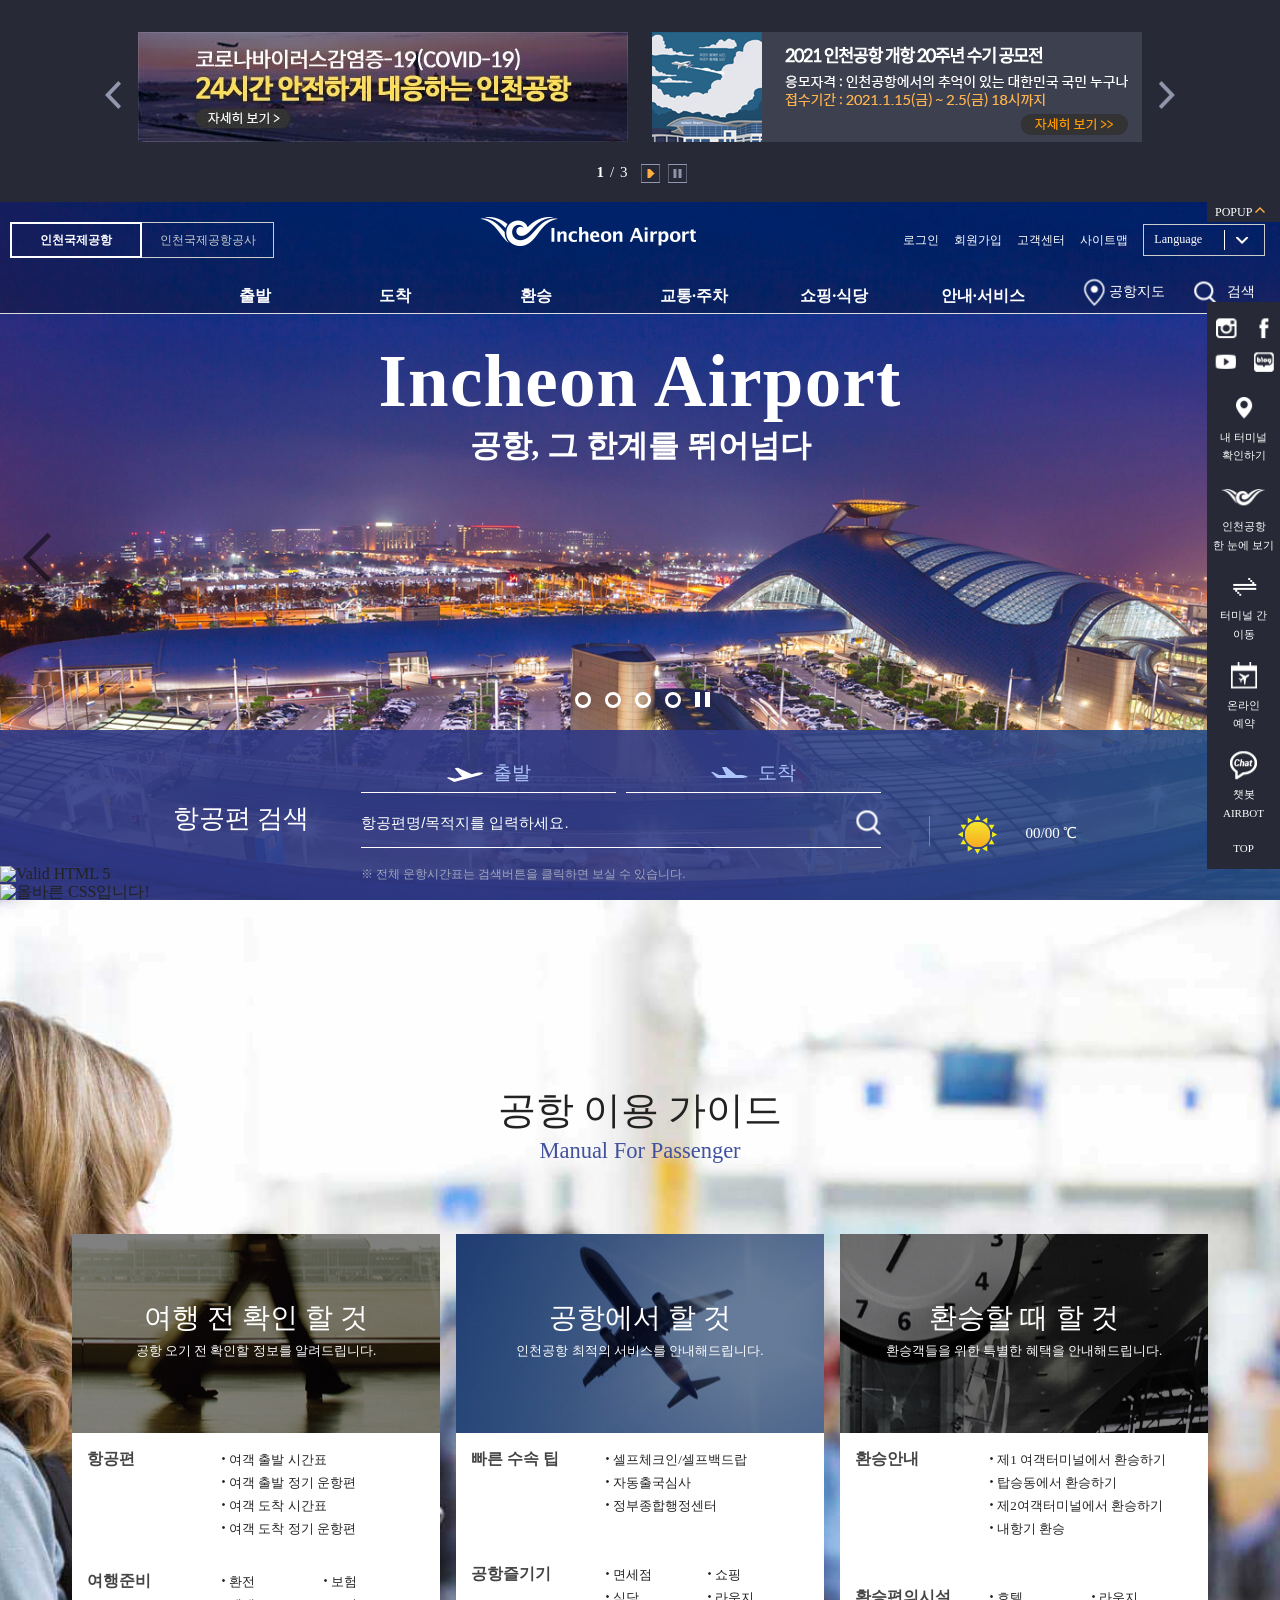
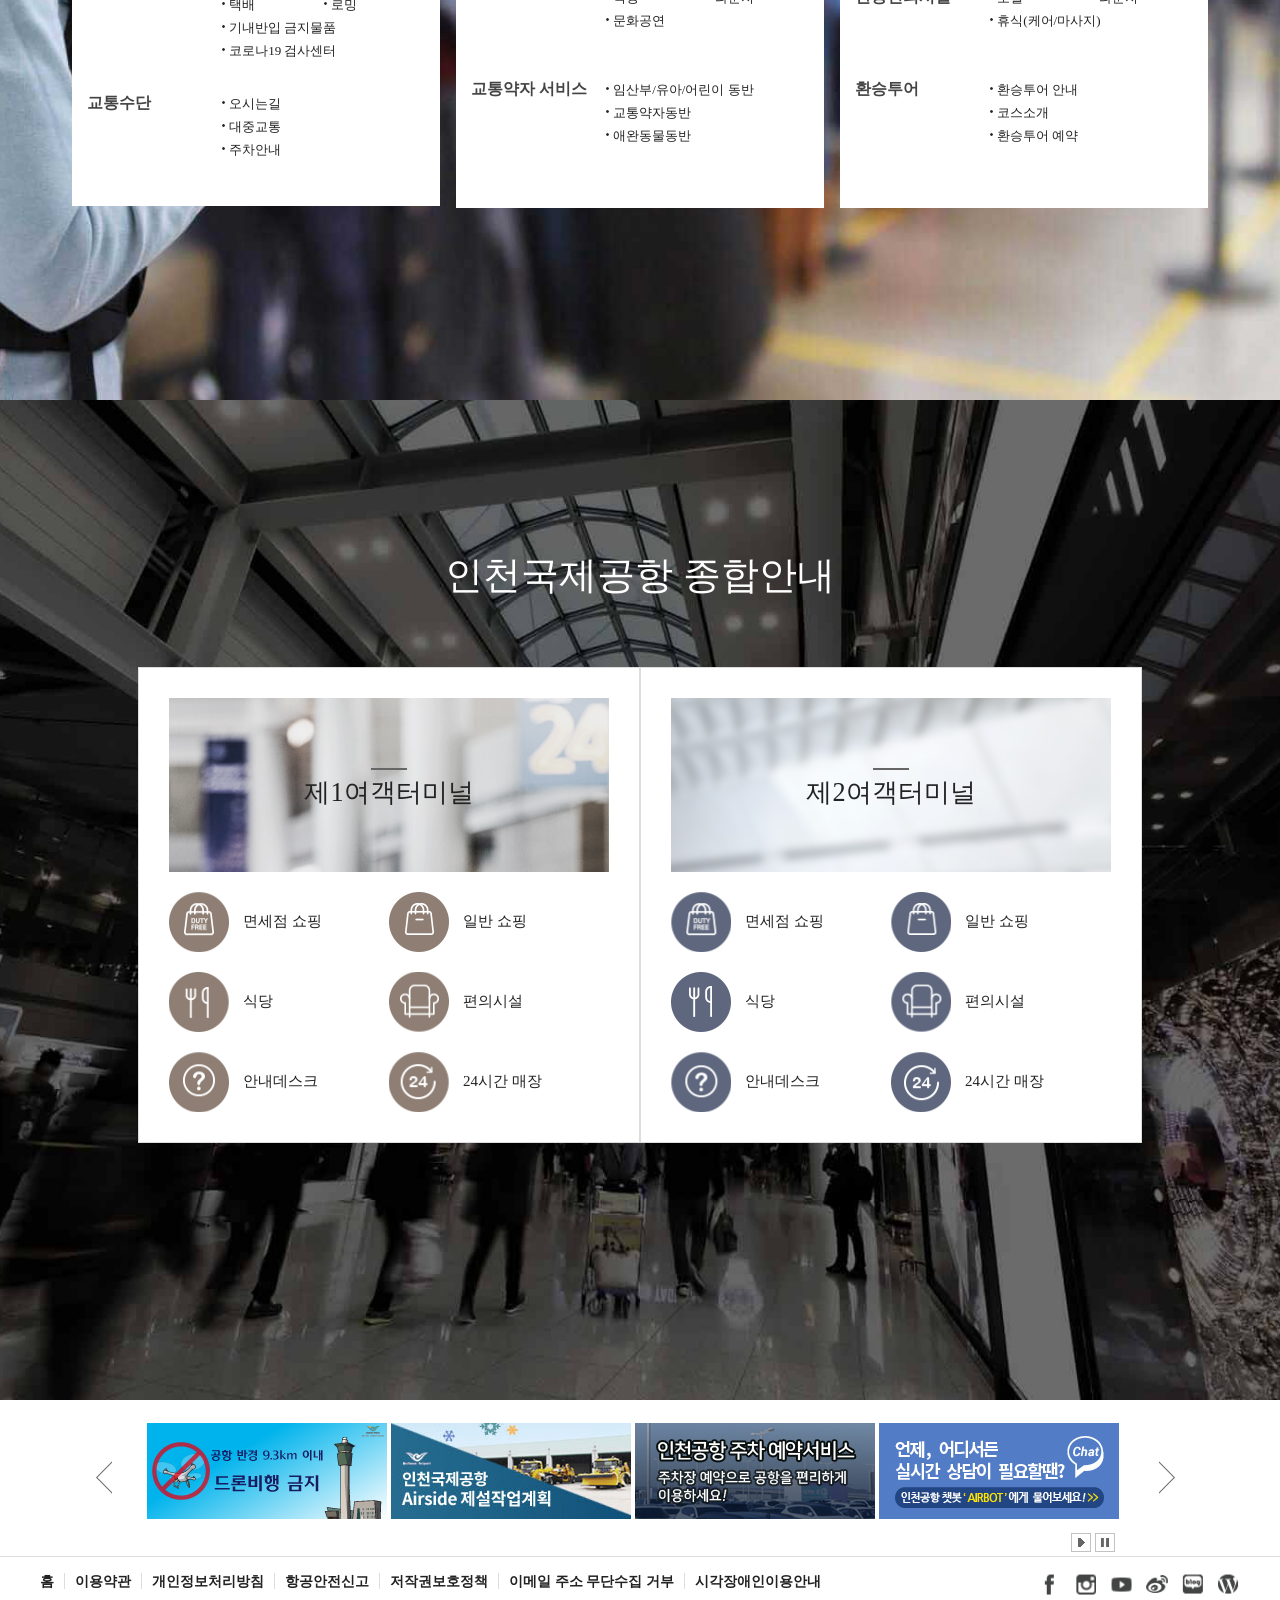
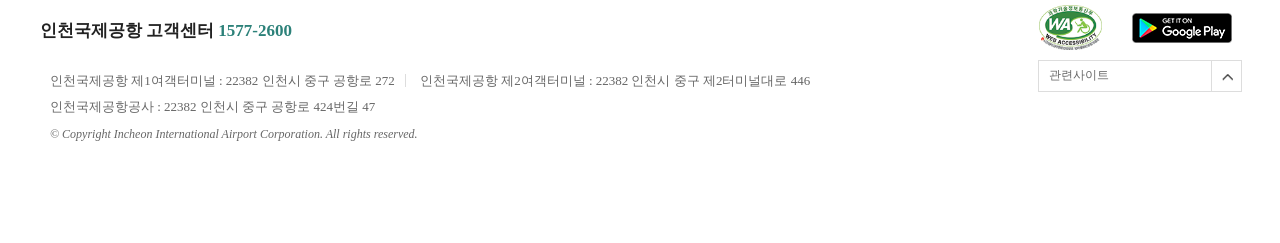
==== commit 27e84009: "슬라이드, 퀵메뉴 오류해결, 현재날씨 정보 추가완료" ====
--- a/index.html
+++ b/index.html
@@ -26,8 +26,7 @@
     <link rel="stylesheet" href="./css/response.css">
 
     <!-- 오픈 아이콘 -->
-    <link rel="stylesheet" href="https://cdnjs.cloudflare.com/ajax/libs/font-awesome/4.7.0/css/font-awesome.min.css"> <!-- font-awesome 4.0 -->
-    <script src='https://kit.fontawesome.com/a076d05399.js'></script> <!-- font-awesome 5.0 -->
+    <script src="https://kit.fontawesome.com/4f7161b8b7.js" crossorigin="anonymous"></script> <!-- font-awesome 5.0 -->
 
     <!-- 오픈소스 -->
     <script src="./js/lib/jquery-1.12.4.min.js"></script>
@@ -565,7 +564,7 @@
                                             <span></span>
                                         </div>
                                         <div>
-                                            <span>00/00 ℃</span>
+                                            <span class="js-weather">00/00 ℃</span>
                                         </div>
                                     </li>
                                 </ul>
@@ -1021,7 +1020,7 @@
         </div>
     </footer>
 
-    <div class="go-top">
+    <div class="quick">
         <div class="wrap">
             <div class="gap">
                 <div class="container">
@@ -1089,6 +1088,7 @@
 </div>
 
 <script src="./js/index.js"></script>
+<script src="./js/weather.js"></script>
 
 </body>
 </html>
--- a/css/style.css
+++ b/css/style.css
@@ -460,27 +460,27 @@
 #wrap #footer .footer2 .wrap .gap .container > ul .right-wrap .right-row3 > ul > li .site:hover {color:#fff;background:#4674c9;}
 #wrap #footer .footer2 .wrap .gap .container > ul .right-wrap .right-row3 > ul > li .site:focus {color:#fff;background:#4674c9;}
 
-.go-top {z-index:4;position:fixed;background:#272936;top:33.5%;right:0;width:73px;height:auto;}
-.go-top .wrap {width:100%;height:100%;}
-.go-top .wrap .gap {width:100%;height:100%;}
-.go-top .wrap .gap .container {width:100%;height:100%;}
-.go-top .wrap .gap .container > ul {width:100%;height:100%;}
-.go-top .wrap .gap .container > ul > li {padding:6px 0;width:100%;}
-.go-top .wrap .gap .container > ul .link > ul {width:100%;}
-.go-top .wrap .gap .container > ul .link > ul > li {width:50%;float:left;}
-.go-top .wrap .gap .container > ul .link > ul > li > a {width:100%;display:block;height:36.5px}
-.go-top .wrap .gap .container > ul .link > ul > li:nth-child(1) > a {background:url(../img/spr_ico_quick.png) no-repeat -4% 100%;background-size:267px 67px;}
-.go-top .wrap .gap .container > ul .link > ul > li:nth-child(2) > a {background:url(../img/spr_ico_quick.png) no-repeat 11% 100%;background-size:267px 67px;}
-.go-top .wrap .gap .container > ul .link > ul > li:nth-child(3) > a {background:url(../img/spr_ico_quick.png) no-repeat 31% 100%;background-size:267px 67px;}
-.go-top .wrap .gap .container > ul .link > ul > li:nth-child(4) > a {background:url(../img/spr_ico_quick.png) no-repeat 65% 111%;background-size:267px 67px;}
-.go-top .wrap .gap .container > ul > li > a {display:block;width:100%;}
-.go-top .wrap .gap .container > ul > li > a > span {display:block;width:100%;color:#fff;font-size:11px;line-height:170%;text-align:center;margin-bottom:5px;}
-.go-top .wrap .gap .container > ul > li > a > span > i {display:block;width:30px;height:30px;margin:0 auto;}
-.go-top .wrap .gap .container > ul .locate > a > span > i {background:url(../img/spr_ico_quick.png) no-repeat -3% -12%;background-size:267px 67px;}
-.go-top .wrap .gap .container > ul .whole > a > span > i {width:100%;margin:0;background:url(../img/spr_ico_quick.png) no-repeat 11% -20%;background-size:267px 67px;}
-.go-top .wrap .gap .container > ul .terminal > a > span > i {background:url(../img/spr_ico_quick.png) no-repeat 40% -18%;background-size:267px 67px;}
-.go-top .wrap .gap .container > ul .online > a > span > i {background:url(../img/spr_ico_quick.png) no-repeat 78.5% -4%;background-size:267px 67px;}
-.go-top .wrap .gap .container > ul .airbot > a > span > i {background:url(../img/spr_ico_quick.png) no-repeat 100% 94%;background-size:267px 67px;}
-.go-top .wrap .gap .container > ul .top > a {display:block;width:100%;color:#fff;font-size:11px;line-height:170%;text-align:center;margin-bottom:5px;}
+.quick {z-index:4;position:fixed;background:#272936;top:33.5%;right:0;width:73px;height:auto;}
+.quick .wrap {width:100%;height:100%;}
+.quick .wrap .gap {width:100%;height:100%;}
+.quick .wrap .gap .container {width:100%;height:100%;}
+.quick .wrap .gap .container > ul {width:100%;height:100%;}
+.quick .wrap .gap .container > ul > li {padding:6px 0;width:100%;}
+.quick .wrap .gap .container > ul .link > ul {width:100%;}
+.quick .wrap .gap .container > ul .link > ul > li {width:50%;float:left;}
+.quick .wrap .gap .container > ul .link > ul > li > a {width:100%;display:block;height:36.5px}
+.quick .wrap .gap .container > ul .link > ul > li:nth-child(1) > a {background:url(../img/spr_ico_quick.png) no-repeat -4% 100%;background-size:267px 67px;}
+.quick .wrap .gap .container > ul .link > ul > li:nth-child(2) > a {background:url(../img/spr_ico_quick.png) no-repeat 11% 100%;background-size:267px 67px;}
+.quick .wrap .gap .container > ul .link > ul > li:nth-child(3) > a {background:url(../img/spr_ico_quick.png) no-repeat 31% 100%;background-size:267px 67px;}
+.quick .wrap .gap .container > ul .link > ul > li:nth-child(4) > a {background:url(../img/spr_ico_quick.png) no-repeat 65% 111%;background-size:267px 67px;}
+.quick .wrap .gap .container > ul > li > a {display:block;width:100%;}
+.quick .wrap .gap .container > ul > li > a > span {display:block;width:100%;color:#fff;font-size:11px;line-height:170%;text-align:center;margin-bottom:5px;}
+.quick .wrap .gap .container > ul > li > a > span > i {display:block;width:30px;height:30px;margin:0 auto;}
+.quick .wrap .gap .container > ul .locate > a > span > i {background:url(../img/spr_ico_quick.png) no-repeat -3% -12%;background-size:267px 67px;}
+.quick .wrap .gap .container > ul .whole > a > span > i {width:100%;margin:0;background:url(../img/spr_ico_quick.png) no-repeat 11% -20%;background-size:267px 67px;}
+.quick .wrap .gap .container > ul .terminal > a > span > i {background:url(../img/spr_ico_quick.png) no-repeat 40% -18%;background-size:267px 67px;}
+.quick .wrap .gap .container > ul .online > a > span > i {background:url(../img/spr_ico_quick.png) no-repeat 78.5% -4%;background-size:267px 67px;}
+.quick .wrap .gap .container > ul .airbot > a > span > i {background:url(../img/spr_ico_quick.png) no-repeat 100% 94%;background-size:267px 67px;}
+.quick .wrap .gap .container > ul .top > a {display:block;width:100%;color:#fff;font-size:11px;line-height:170%;text-align:center;margin-bottom:5px;}
 
 .w3c {z-index:4;position:fixed;bottom:0;left:0;}
--- a/css/response.css
+++ b/css/response.css
@@ -44,6 +44,8 @@
 @media all and (max-width:1040px){
     #wrap #footer .footer2 .wrap .gap .container > ul .left-wrap {width:100%;max-width:802.781px;float:none;}
     #wrap #footer .footer2 .wrap .gap .container > ul .right-wrap {width:100%;max-width:202px;float:none;}
+
+    .quick {display:none;}
 }
 @media all and (max-width:1020px){
     #wrap #main #section02 .wrap .gap .container .title-wrap {margin:4.12796698%/* 40px */ 0;}
